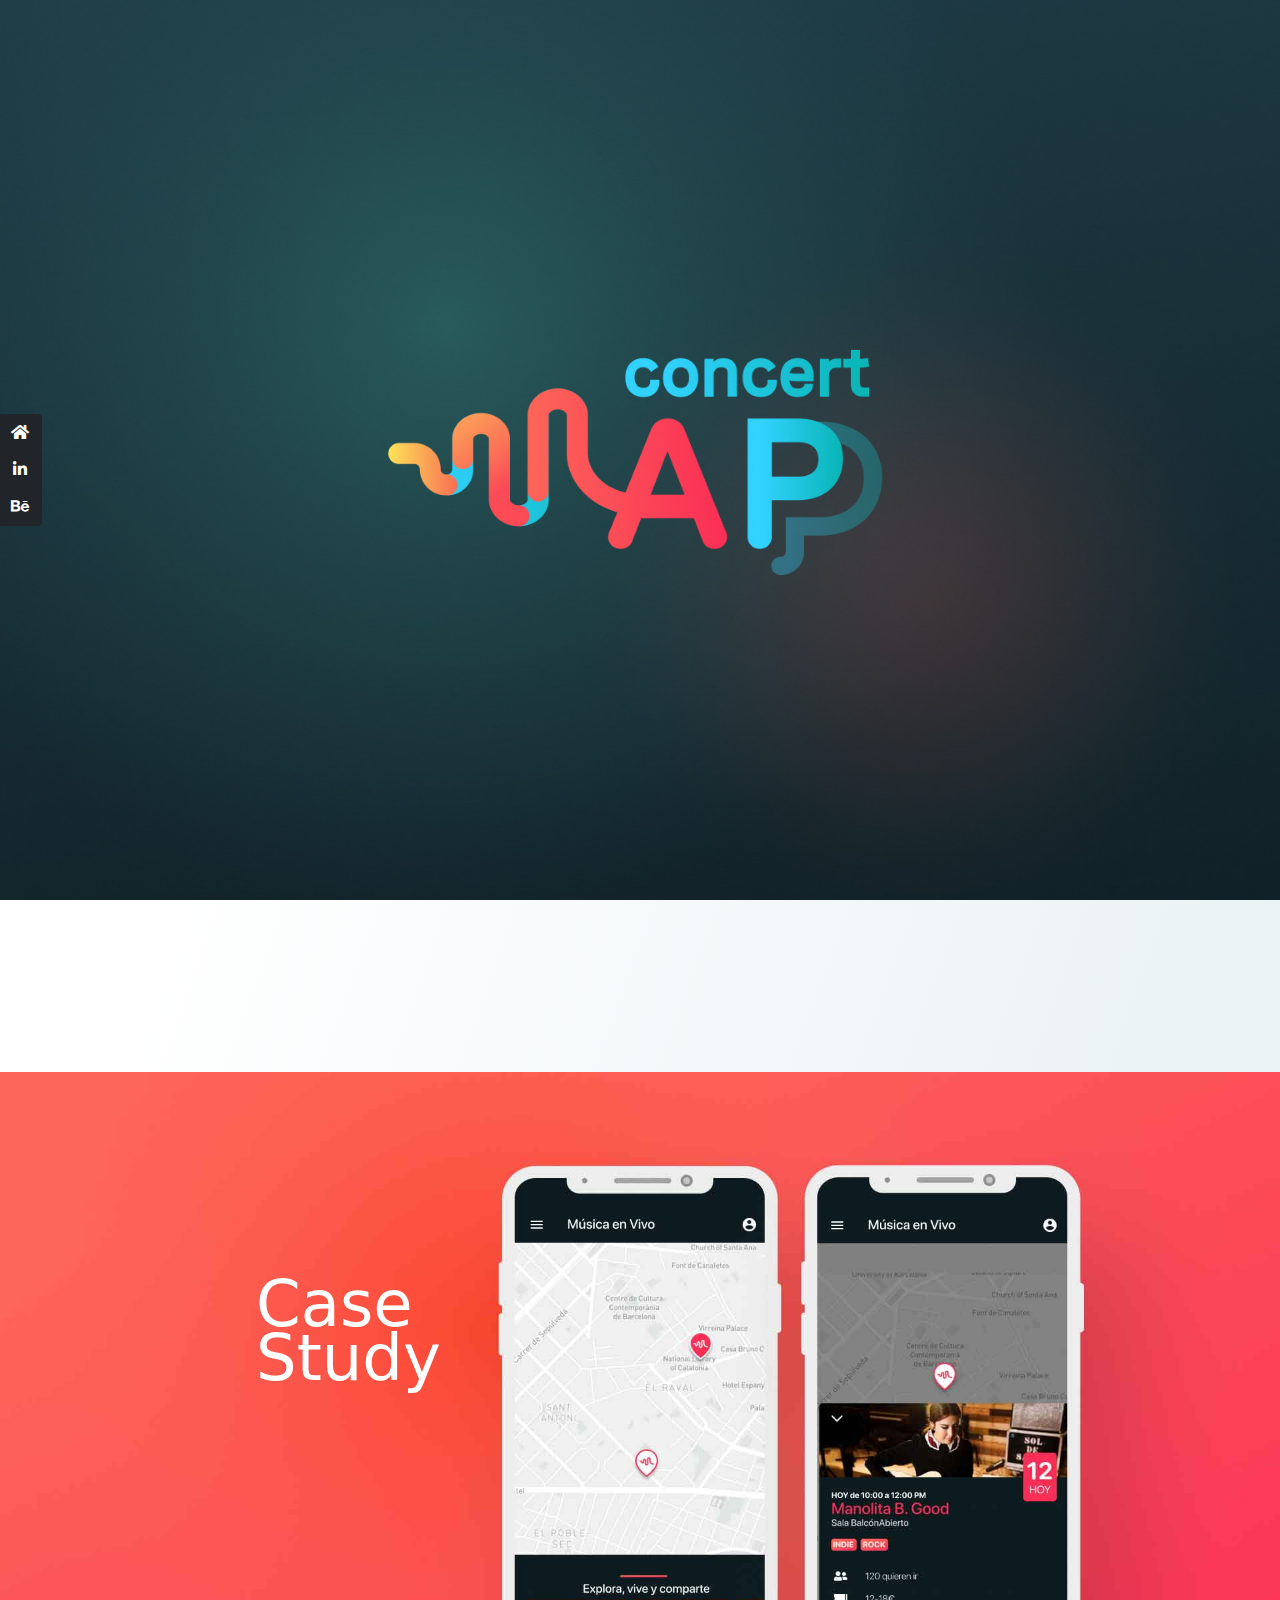
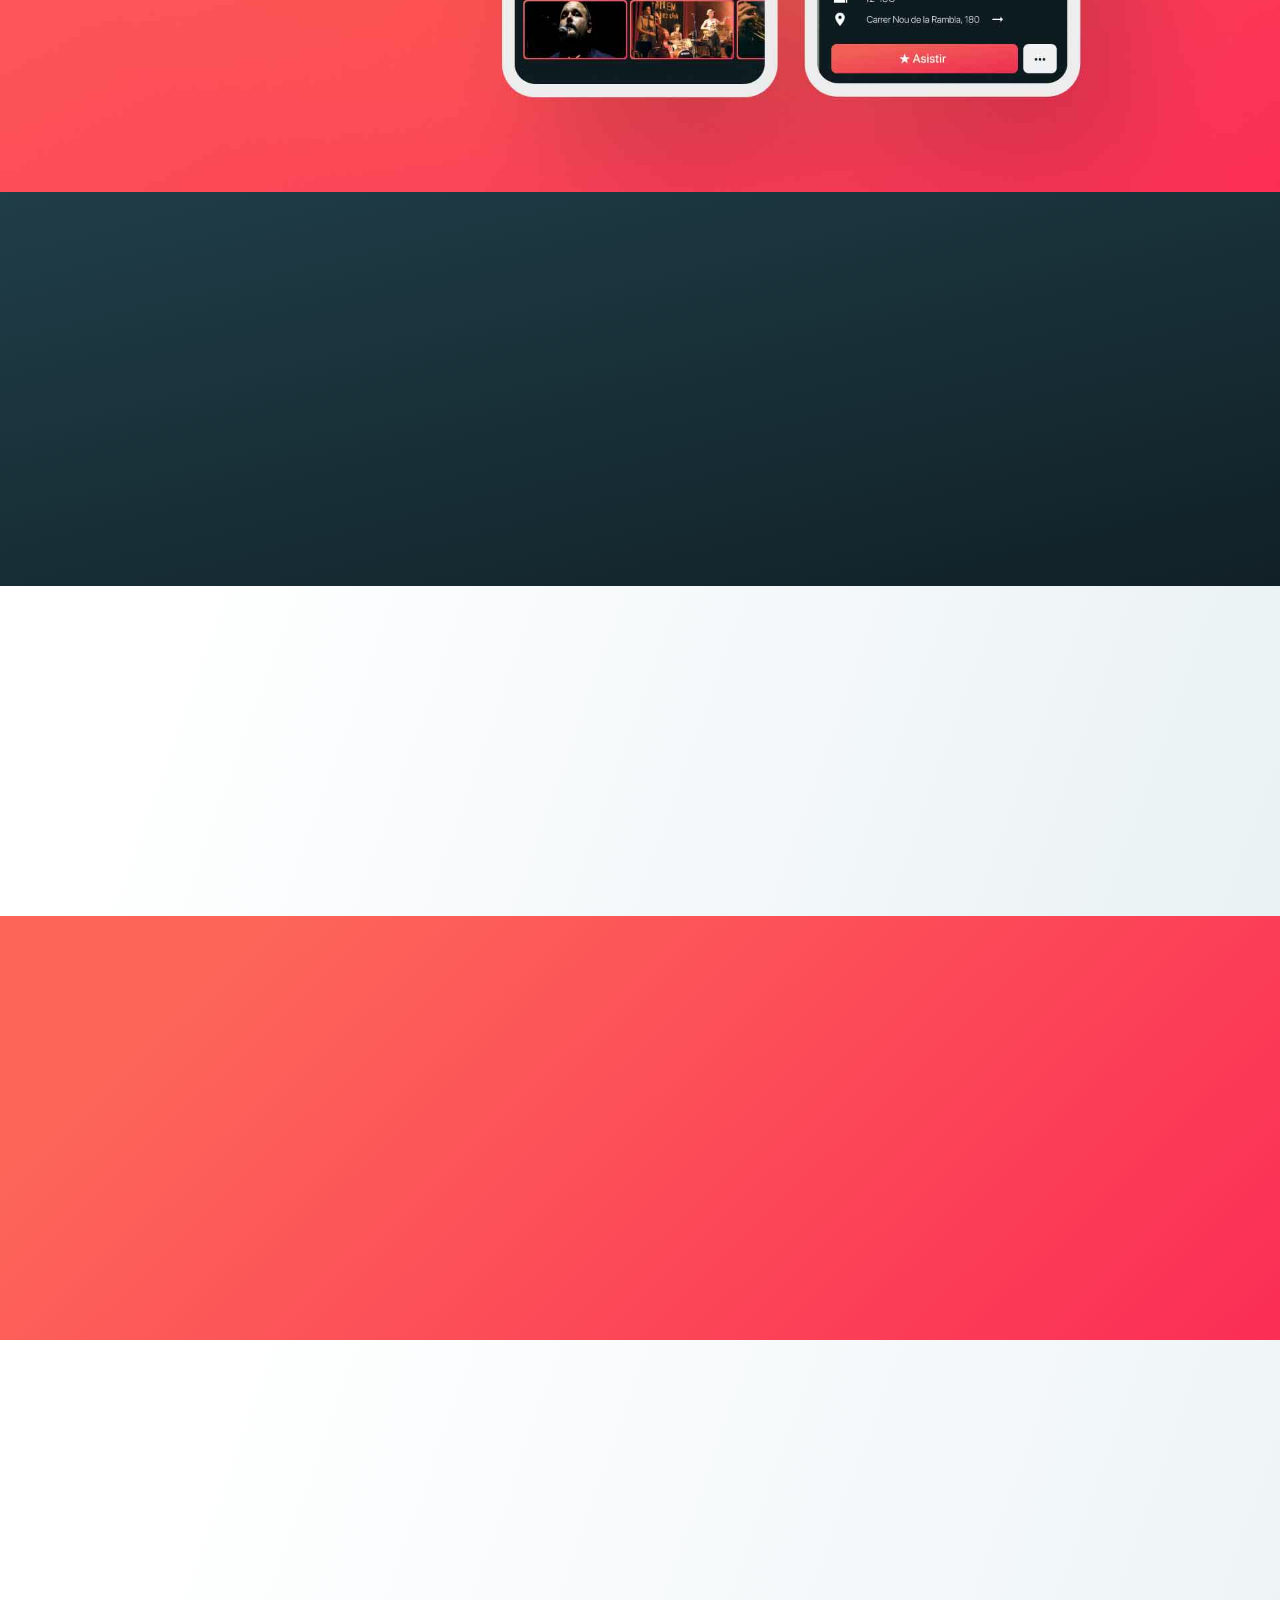
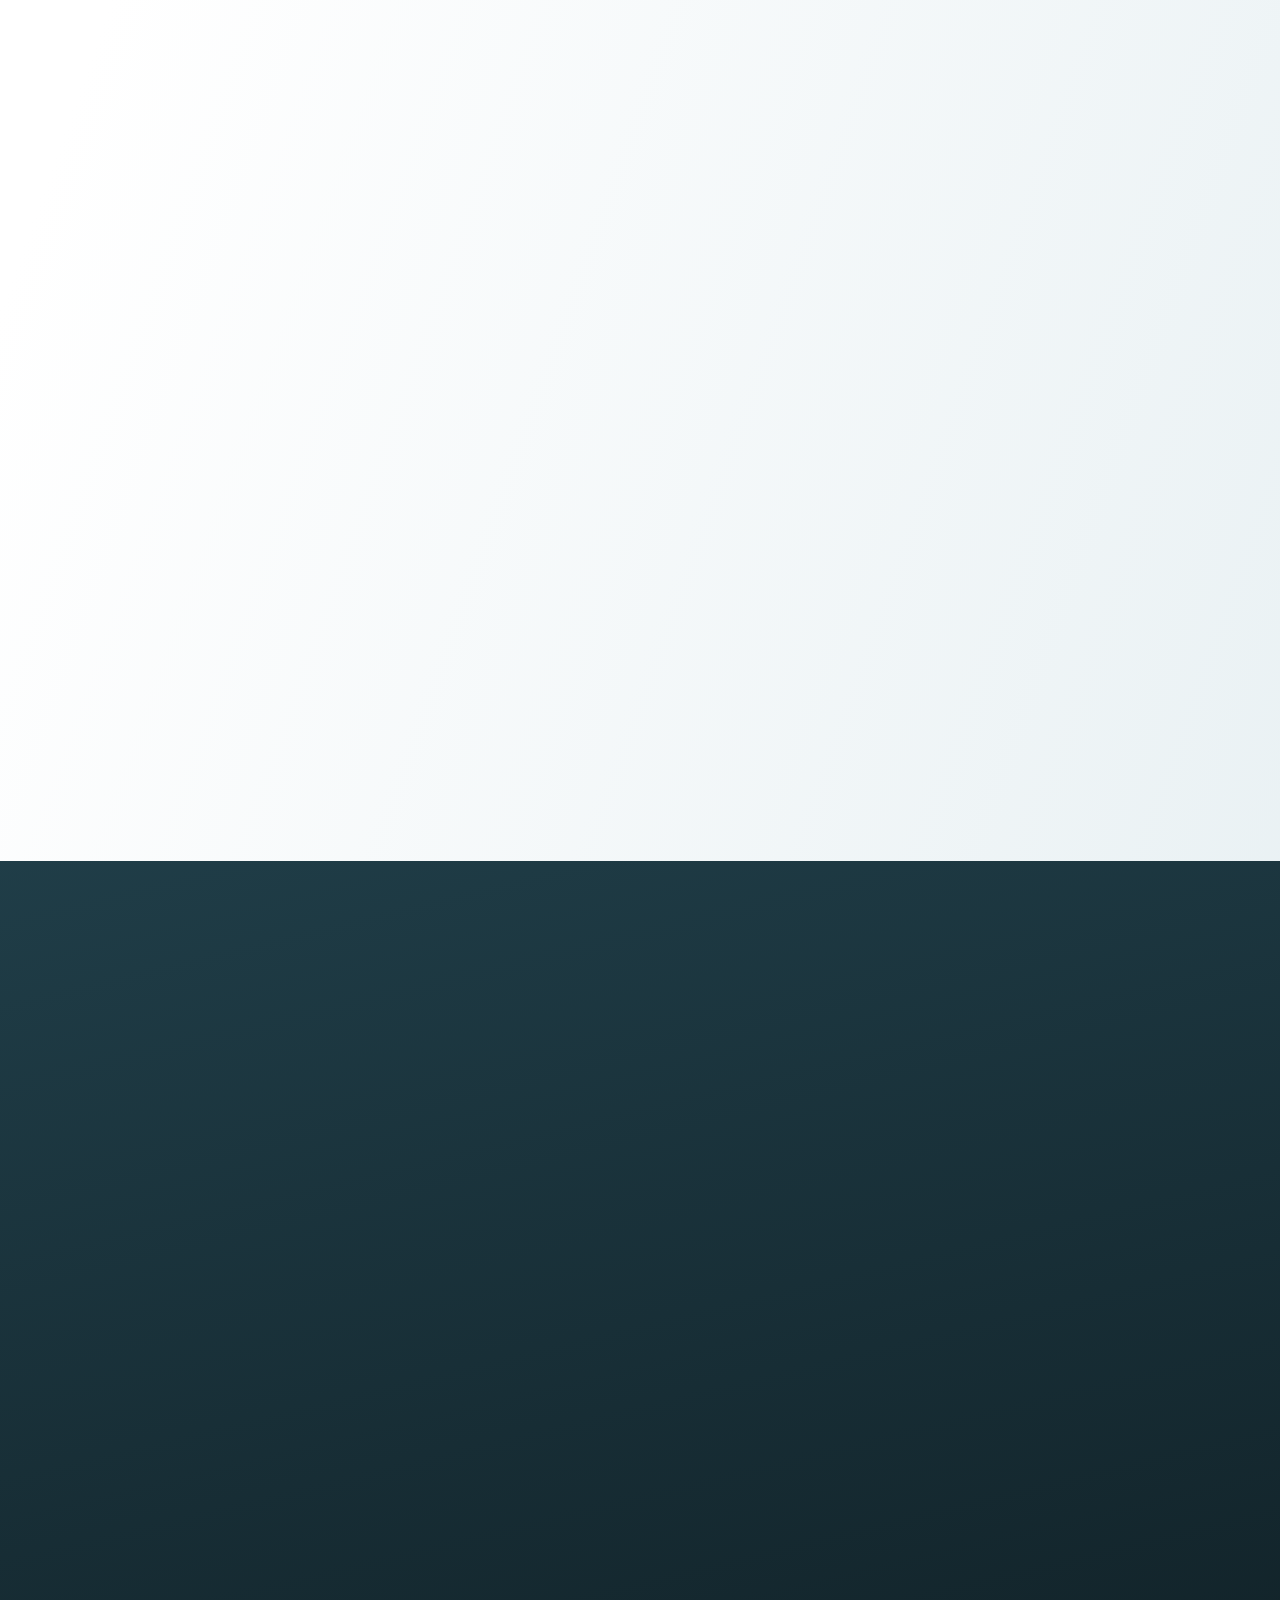
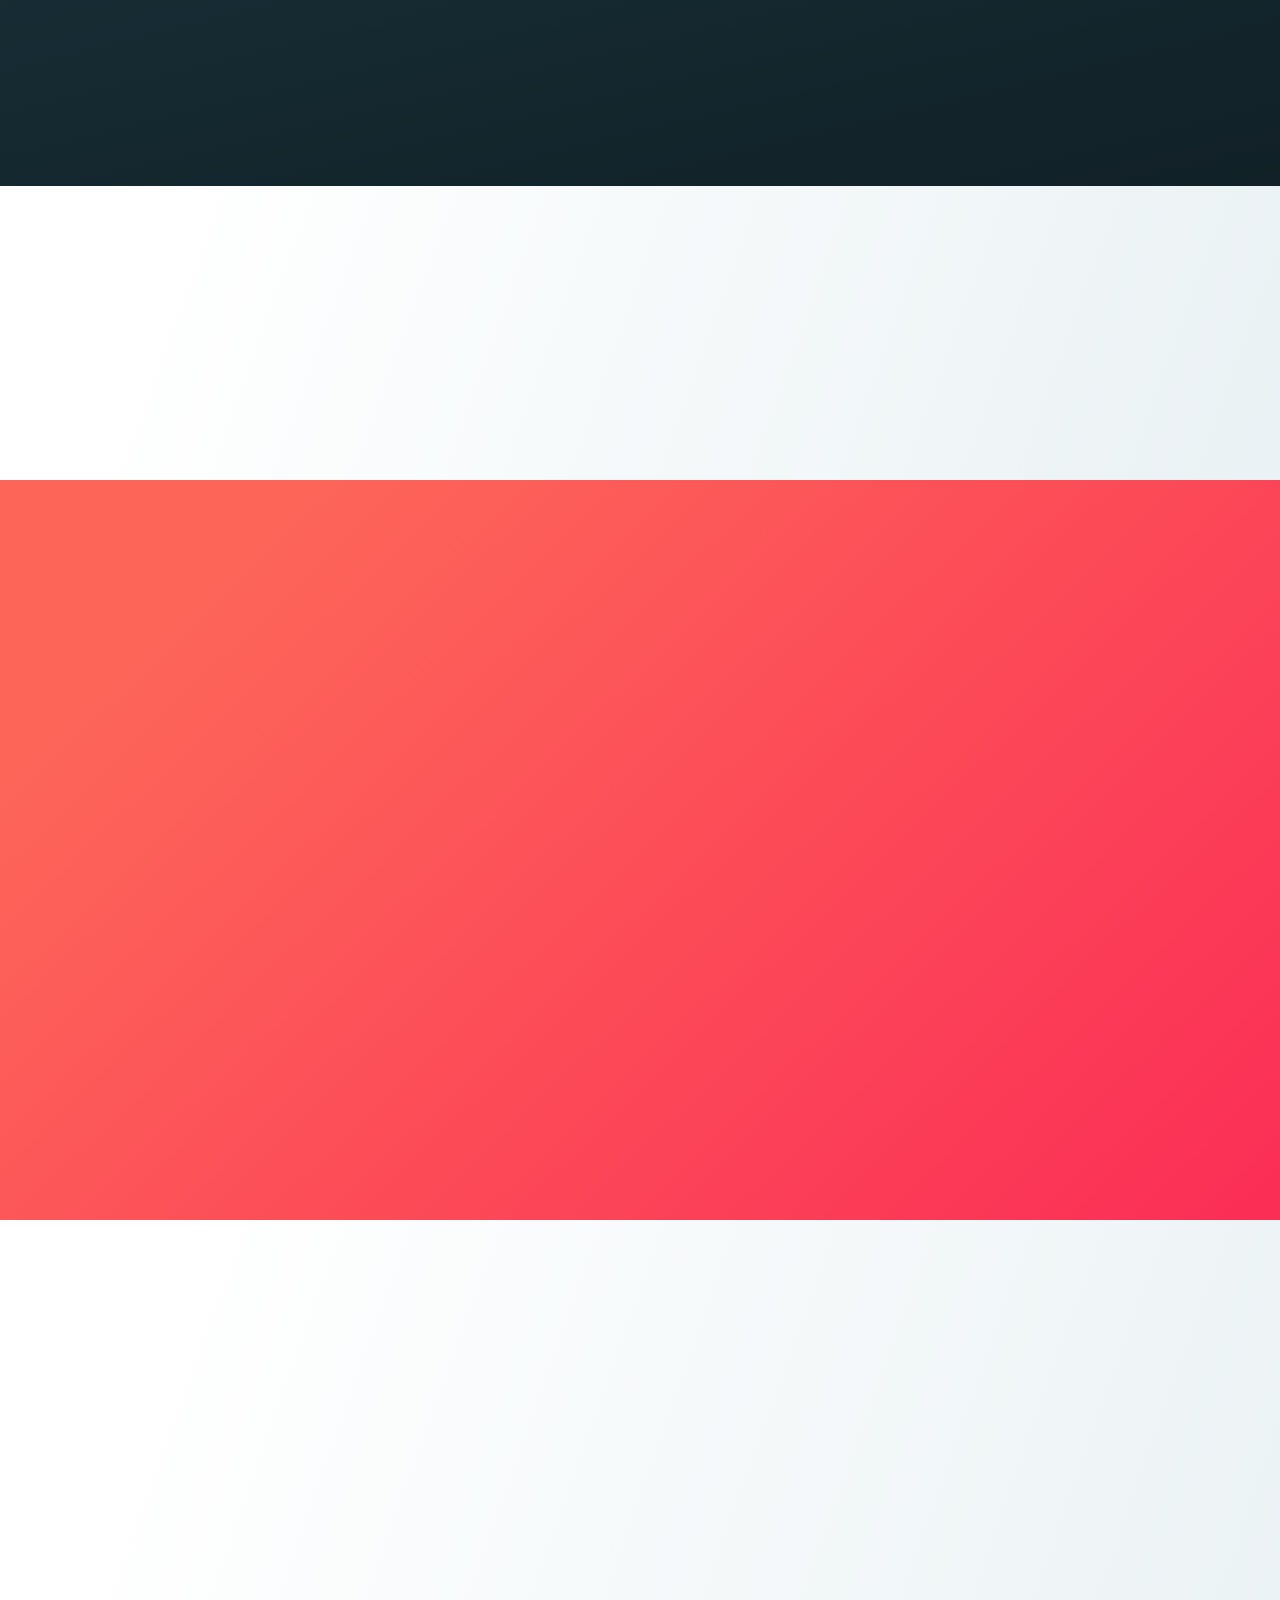
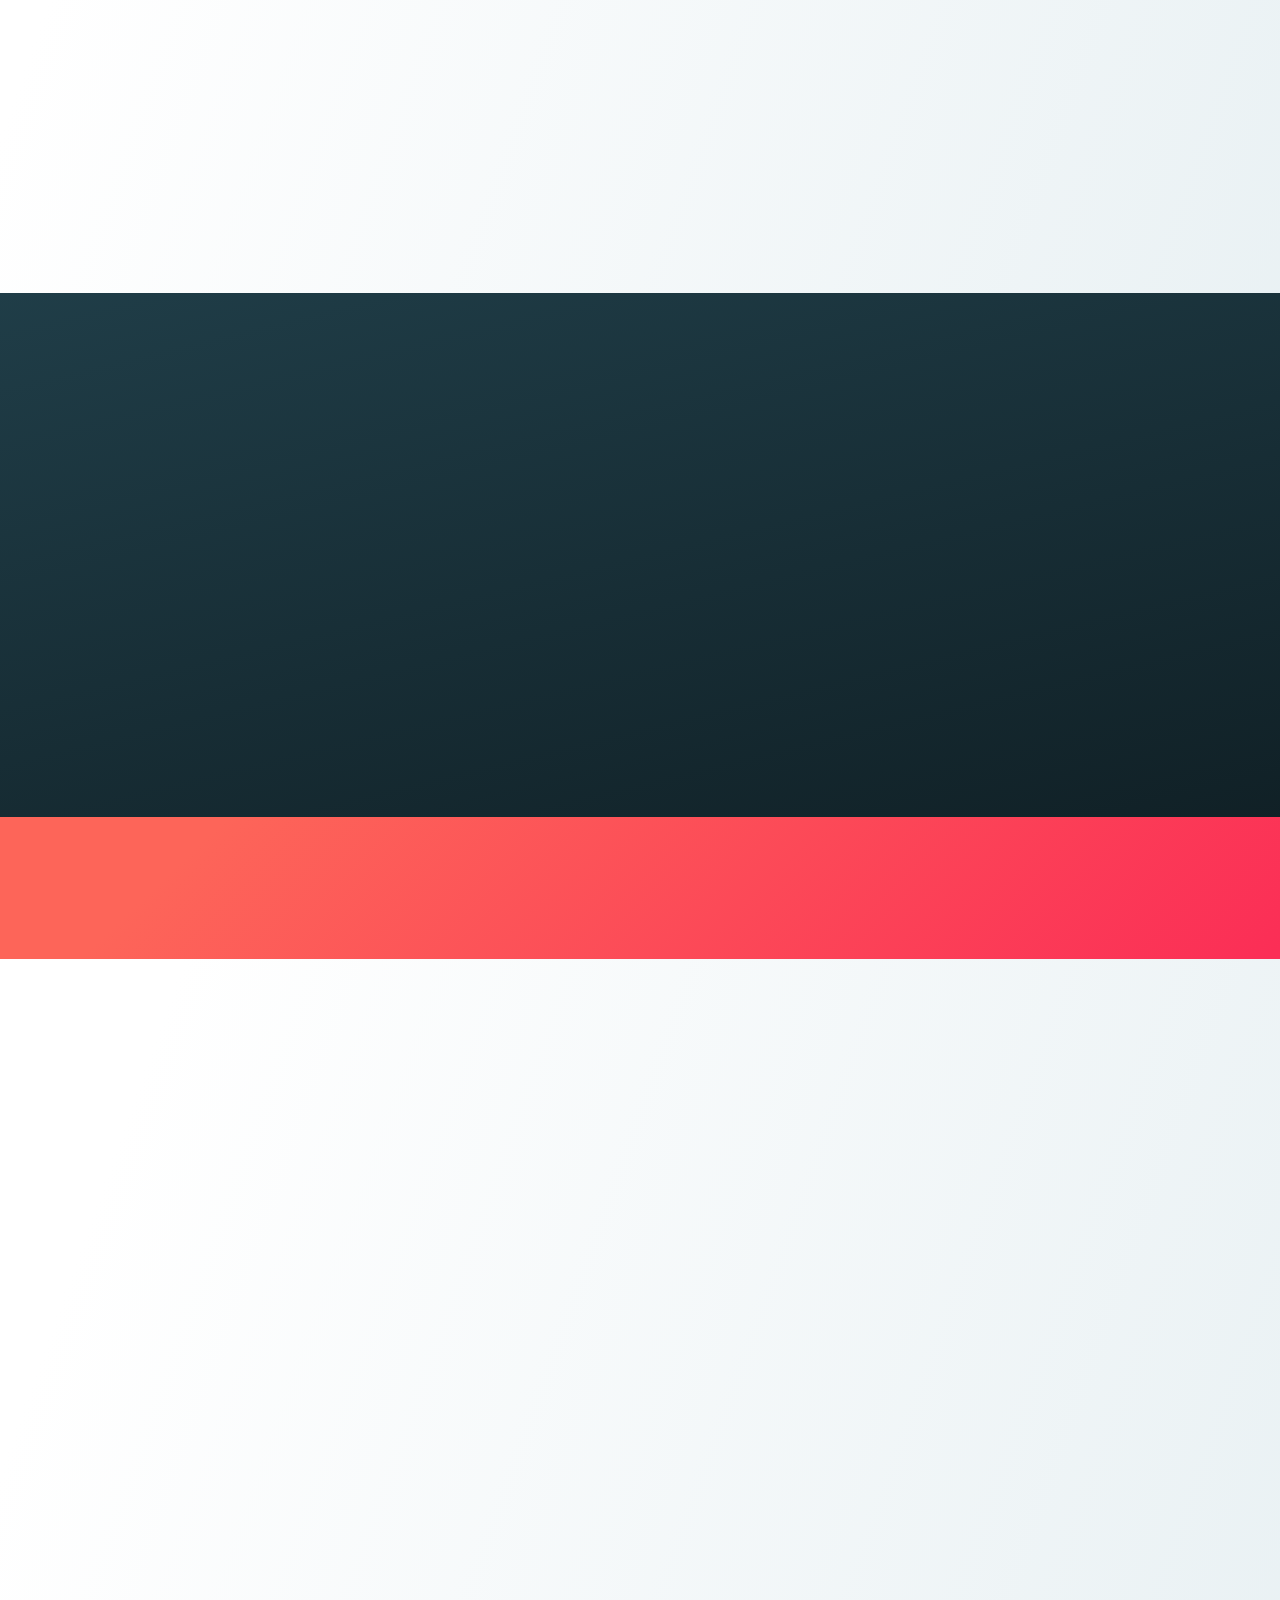
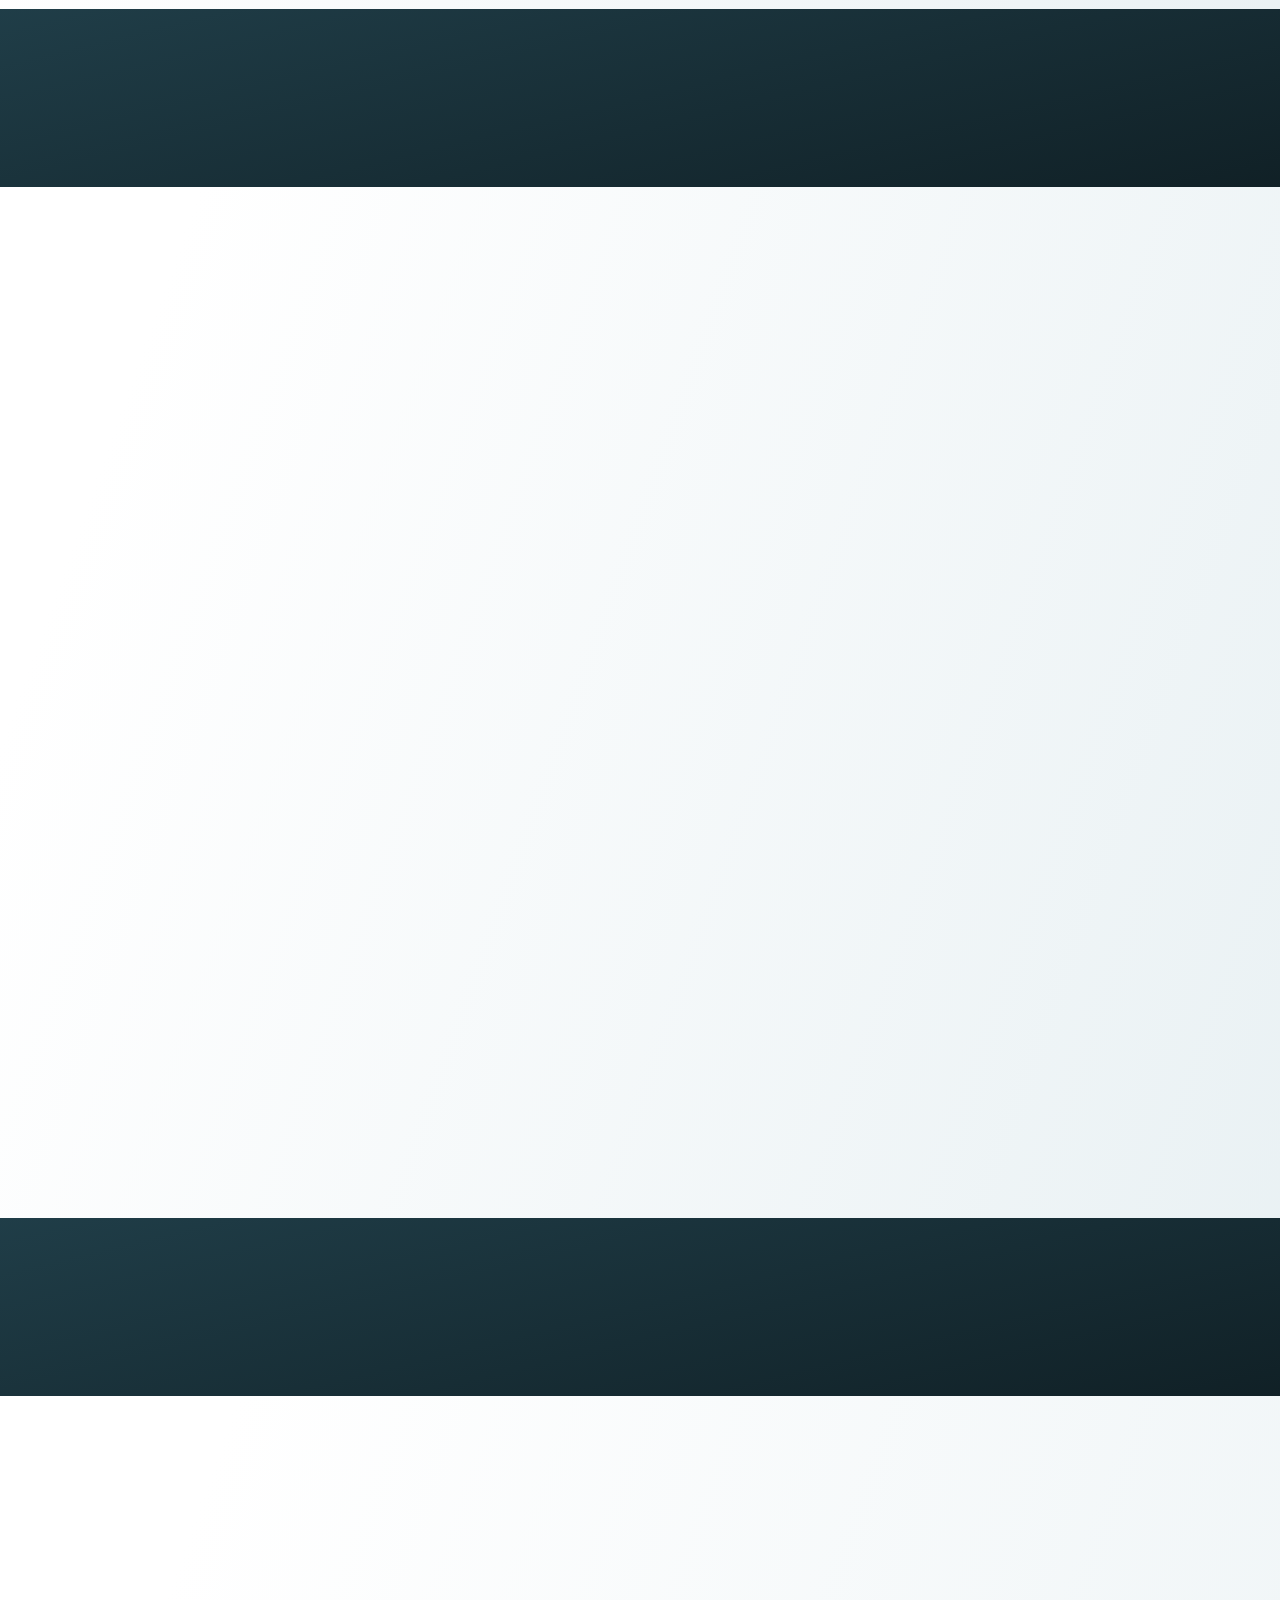
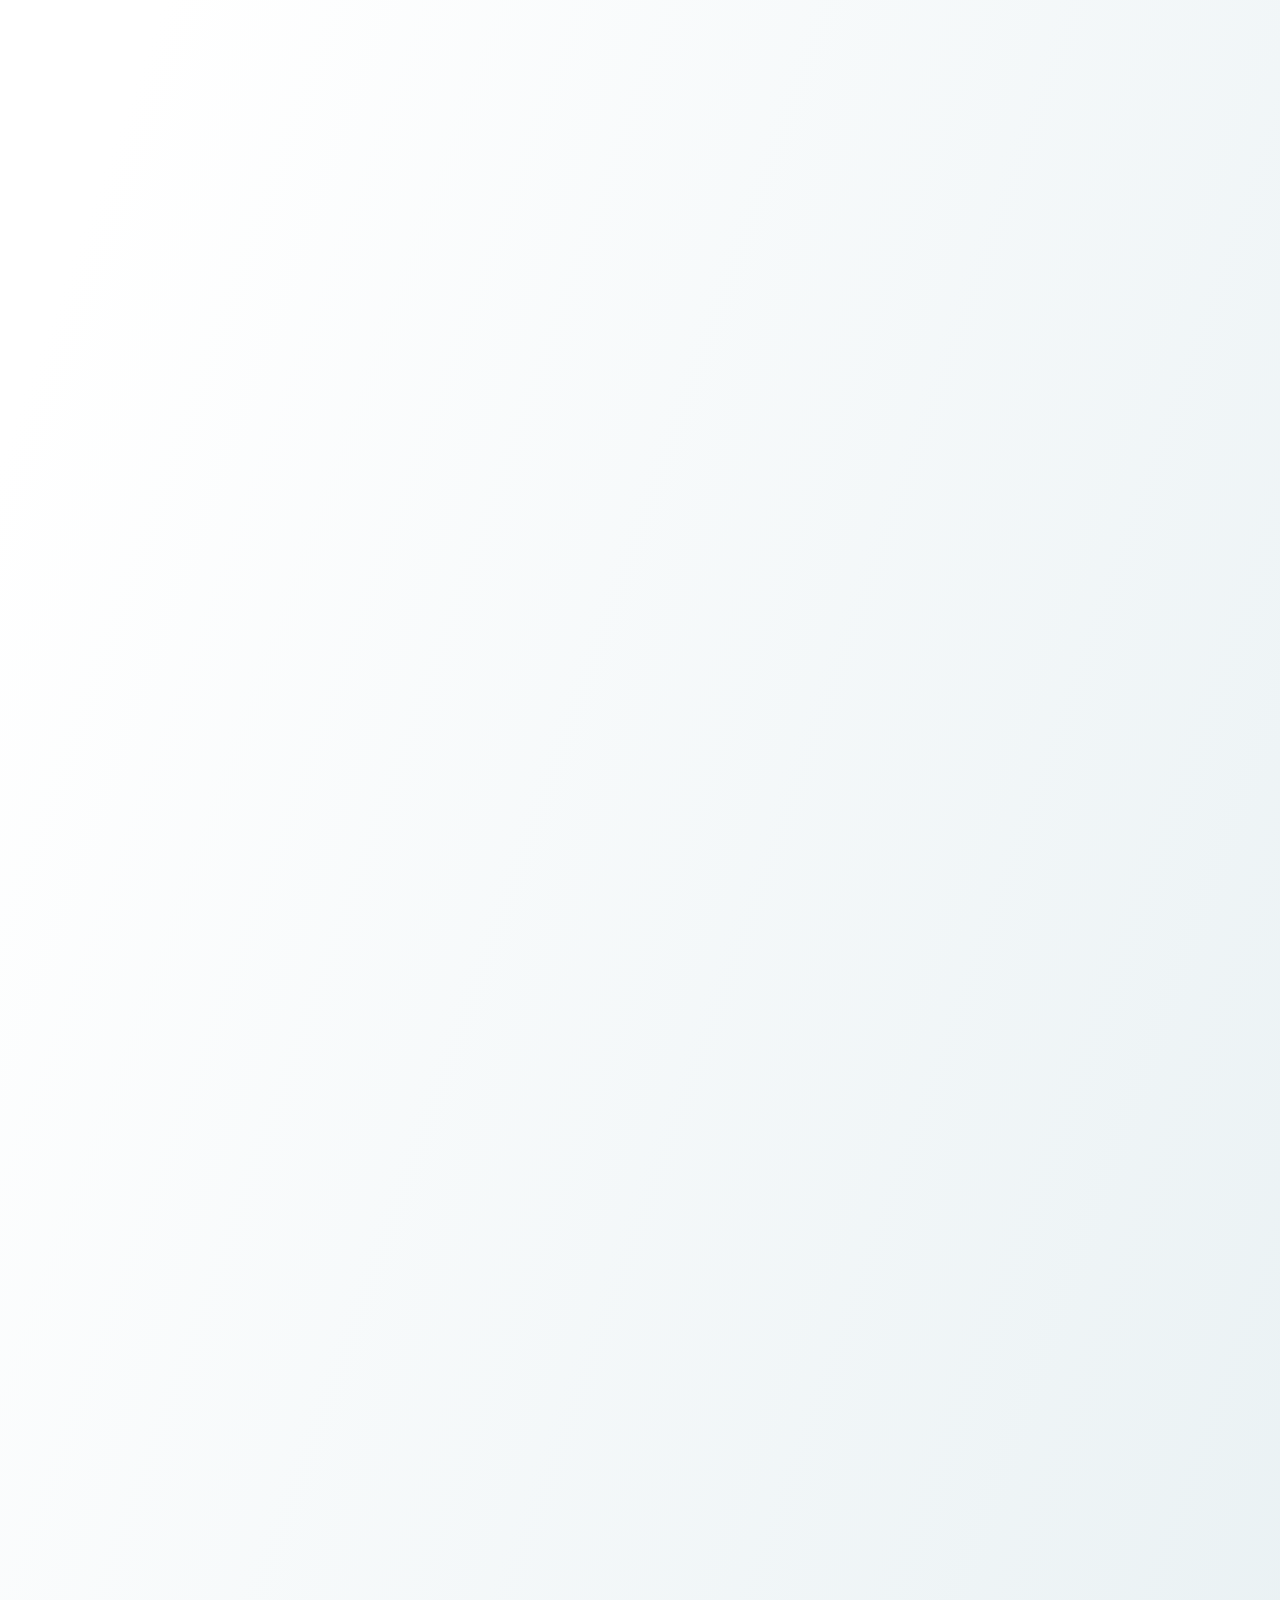
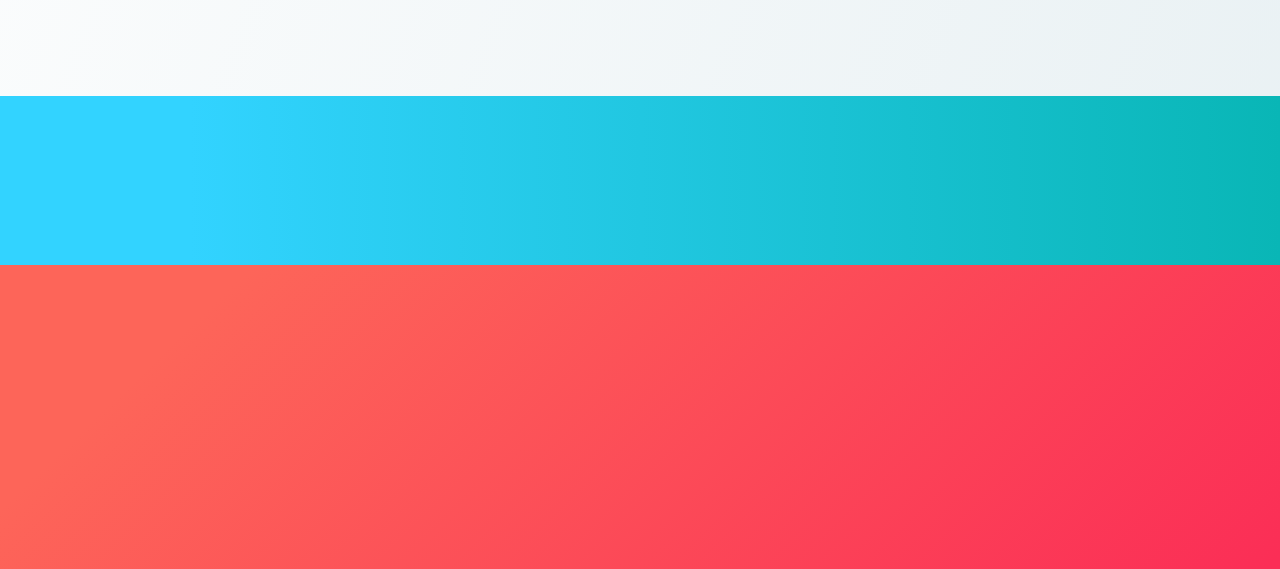
==== projects/concertmapp.html @ 72b6bc93 "uploadFiles" ====
<!doctype html><html lang="en"><head><meta charset="utf-8"><meta name="viewport" content="width=device-width,initial-scale=1"><link href="../css-min/bootstrap.min.css" rel="stylesheet"><link rel="stylesheet" href="../css-min/animate.css"><link rel="stylesheet" href="../css-min/all.css"><link rel="stylesheet" href="../css-min/main.css"><link rel="stylesheet" href="../css-min/concertmapp.css"><title>Case Study: concertMapp</title><script async src="https://www.googletagmanager.com/gtag/js?id=G-RRY8FR16M2"></script><script>function gtag(){dataLayer.push(arguments)}window.dataLayer=window.dataLayer||[],gtag("js",new Date),gtag("config","G-RRY8FR16M2")</script></head><body class="bk-white"><div id="pre-load" class="justify-content-center align-items-center concertMapp-degree-pink"><div class="spinner-border text-light align-self-center"><span class="visually-hidden">Loading...</span></div></div><header><div class="cover-container container-fluid m-0 p-0" style="background-image:url(../img/concertmapp/fig-1.jpg)"></div></header><section class="bk-light-blue-degree mt-0"><div class="container-sm container-work p-3 pt-5 pb-5 wow fadeInUp text-dark"><div class="row"><div class="col-sm-6"><p class="lead">UX / UI case study: Design of an app to locate live music</p></div></div></div></section><section class="mt-0"><img class="img-fluid w-100 lazy" src="../img/concertmapp/fig-2-lazy.jpg" data-src="../img/concertmapp/fig-2.jpg"><h3 class="container-sm container-work p-3 pt-5 pb-5 display-3 text-white tit-img">Case<br>Study</h3></section><section class="mt-0 concertMapp-degree-dark"><div class="container-sm container-work p-3 pt-5 pb-5 wow fadeInUp text-white"><div class="row mb-3"><div class="col-sm-12"><h5 class="display-5 text-white mb-5">Briefing</h5></div></div><div class="row"><div class="col-sm-6"><p>The idea of creating an app arose after a meeting between friends in Barcelona. They decide to go listen to live music, but they don't know how to find it easily and quickly.</p><p>Laughing, they comment that they should create an app.</p></div><div class="col-sm-6"><p>My friend contacts me to help her with this project. I don't know how, I end up getting involved to the point of forming a partnership with Bea, the promoter, and Guillem, a developer who is making it possible. We are still in process.</p></div></div></div></section><section class="mt-0 bk-light-blue-degree"><div class="container-sm container-work p-3 pt-5 pb-5 wow fadeInUp"><div class="row mb-3"><div class="col-sm-12"><h5 class="display-5 cM-solid-dark mb-5">Key Objetive</h5></div></div><div class="row"><div class="col-sm-12 text-center lead"><p class="display-6 gray-50">Create a value proposition<span class="cM-solid-pink">and date a PMV to raise funding</span></p></div></div></div></section><section class="concertMapp-degree-pink mt-0"><div class="container-sm container-work p-3 pt-5 pb-5 wow fadeInUp"><div class="d-flex justify-content-evenly text-white mb-5"><h6>Research</h6><h6>Ideation</h6><h6>Design</h6></div><div class="d-none mb-5 d-lg-flex justify-content-start"><span class="badge rounded-pill bg-light cM-solid-pink m-1"><img src="../img/icons/circle-pink.png" class="img-fluid">	Desk Investigation</span><span class="badge rounded-pill bg-light cM-solid-pink m-1"><img src="../img/icons/circle-pink.png" class="img-fluid">	Benchmark</span><span class="badge rounded-pill bg-light cM-solid-pink m-1"><img src="../img/icons/circle-pink.png" class="img-fluid">	Surveys & Interviews</span></div><div class="d-none mb-5 d-lg-flex justify-content-center"><span class="badge rounded-pill bg-light cM-solid-pink m-1"><img src="../img/icons/circle-pink.png" class="img-fluid">	Insights & Ideation</span><span class="badge rounded-pill bg-light cM-solid-pink m-1"><img src="../img/icons/circle-pink.png" class="img-fluid">	Prioritization</span><span class="badge rounded-pill bg-light cM-solid-pink m-1"><img src="../img/icons/circle-pink.png" class="img-fluid">	Architecture</span></div><div class="d-none mb-5 d-lg-flex justify-content-end"><span class="badge rounded-pill bg-light cM-solid-pink m-1"><img src="../img/icons/circle-pink.png" class="img-fluid">	Moodboard</span><span class="badge rounded-pill bg-light cM-solid-pink m-1"><img src="../img/icons/circle-pink.png" class="img-fluid">	Style Guide</span><span class="badge rounded-pill bg-light cM-solid-pink m-1"><img src="../img/icons/circle-pink.png" class="img-fluid">	Visual</span></div><div class="d-sm-flex d-lg-none w-100"><span class="badge rounded-pill bg-light cM-solid-pink">Desk Investigation</span><span class="badge rounded-pill bg-light cM-solid-pink">Benchmark</span><span class="badge rounded-pill bg-light cM-solid-pink">Surveys & Interviews</span><span class="badge rounded-pill bg-light cM-solid-pink">Insights & Ideation</span><span class="badge rounded-pill bg-light cM-solid-pink">Prioritization</span><span class="badge rounded-pill bg-light cM-solid-pink">Architecture</span><span class="badge rounded-pill bg-light cM-solid-pink">Moodboard</span><span class="badge rounded-pill bg-light cM-solid-pink">Style Guide</span><span class="badge rounded-pill bg-light cM-solid-pink">Visual</span></div></div></section><section class="mt-0 bk-light-blue-degree"><div class="container-sm container-work p-3 pt-5 pb-5 wow fadeInUp"><div class="row mb-3"><div class="col-sm-12"><h5 class="display-5 cM-solid-dark mb-5">Research</h5></div></div><div class="row mb-3"><div class="col-sm-6 gray-50"><p class="small">In search of live music lovers</p><p><strong>Age range</strong><br>They are between 24 and 44 years old considered millennials</p><p><strong>Attitude</strong><br>Informed and spontaneous</p><p><strong>Preferred genre</strong><br>Rock, garage and signature music</p></div><div class="col-sm-6"><img src="../img/concertmapp/fig-3.png" alt="music lovers" class="img-fluid"></div></div><div class="row"><div class="col-sm-12"><p class="display-7 gray-50">Common patterns</p><div class="badge-large concertMapp-solid-pink-10 gray-50 d-flex align-items-center mb-1"><img src="../img/icons/circle-pink.png" style="width:30px;height:30px"> Fear of missing something drives millennials to show up, share, and participate on social media</div><div class="badge-large concertMapp-solid-pink-10 gray-50 d-flex align-items-center mb-1 w-75"><img src="../img/icons/circle-pink.png" style="width:30px;height:30px"> 72% of millennials prefer to spend their money on unique experiences</div><div class="badge-large concertMapp-solid-pink-10 gray-50 d-flex align-items-center mb-1 w-50"><img src="../img/icons/circle-pink.png" style="width:30px;height:30px"> Shared memories are so much better</div><div class="badge-large concertMapp-solid-pink-10 gray-50 d-flex align-items-center mb-1 w-75"><img src="../img/icons/circle-pink.png" style="width:30px;height:30px"> They love to be the first to know about something</div><div class="badge-large concertMapp-solid-pink-10 gray-50 d-flex align-items-center mb-1 w-75"><img src="../img/icons/circle-pink.png" style="width:30px;height:30px"> Surprise factor generates an immediate satisfaction effect</div><div class="row small-xs text-end cM-solid-pink-30 mt-3"><div class="col border-end">0</div><div class="col border-end">20</div><div class="col border-end">40</div><div class="col border-end">60</div><div class="col border-end">80</div><div class="col border-end">100</div></div></div></div><div class="row mt-5"><div class="col-sm-12 gray-50"><p class="small">We find<strong>common patterns</strong>in users</p></div></div><div class="row mt-3"><div class="col-sm-4 gray-50"><p><strong>Discover</strong><br>As a leitmotif because surprise and immediacy give them enormous satisfaction</p></div><div class="col-sm-4 gray-50"><p><strong>Live</strong><br>Because experiences and memories are what lasts</p></div><div class="col-sm-4 gray-50"><p><strong>Share</strong><br>Because the memory intensifies and testifies to what has been lived</p></div></div></div></section><section class="mt-0 concertMapp-degree-dark"><div class="container-sm container-work p-3 pt-5 pb-5 wow fadeInUp text-white"><div class="row mb-3"><div class="col-sm-12"><h5 class="display-5 text-white mb-5">Ideation</h5></div></div><div class="row"><div class="col-sm-6"><p>Once the insights were identified, we began to devise and prioritize functionalities that improve the experience</p></div></div><div class="row"><div class="col-4 col-md-3"><p>1st PHASE</p></div><div class="col-6 col-md-6"><p>2nd PHASE</p></div></div><div class="row"><div class="col-9"><div class="badge-large bg-light cM-solid-pink d-flex align-items-center m-1"><img src="../img/icons/circle-pink.png" style="width:30px;height:30px"> Concert geolocator</div></div></div><div class="row justify-content-end"><div class="col-9"><div class="badge-large bg-light cM-solid-pink d-flex align-items-center m-1"><img src="../img/icons/circle-pink.png" style="width:30px;height:30px"> Smart search engine according to your tastes</div></div></div><div class="row justify-content-end"><div class="col-9"><div class="badge-large bg-light cM-solid-pink d-flex align-items-center m-1"><img src="../img/icons/circle-pink.png" style="width:30px;height:30px"> User as content generator</div></div></div><div class="row"><div class="col-9"><div class="badge-large bg-light cM-solid-pink d-flex align-items-center m-1"><img src="../img/icons/circle-pink.png" style="width:30px;height:30px"> Ticket Sales</div></div></div><div class="row justify-content-end"><div class="col-9"><div class="badge-large bg-light cM-solid-pink d-flex align-items-center m-1"><img src="../img/icons/circle-pink.png" style="width:30px;height:30px"> Real-time videos of live music</div></div></div><div class="row"><div class="col-9"><div class="badge-large bg-light cM-solid-pink d-flex align-items-center m-1"><img src="../img/icons/circle-pink.png" style="width:30px;height:30px"> History of concerts attended</div></div></div><div class="row"><div class="col-9"><div class="badge-large bg-light cM-solid-pink d-flex align-items-center m-1"><img src="../img/icons/circle-pink.png" style="width:30px;height:30px"> Notifications and alerts for nearby concerts</div></div></div><div class="row"><div class="col-9"><div class="badge-large bg-light cM-solid-pink d-flex align-items-center m-1"><img src="../img/icons/circle-pink.png" style="width:30px;height:30px"> Hall capacity indicator</div></div></div><div class="row justify-content-end"><div class="col-9"><div class="badge-large bg-light cM-solid-pink d-flex align-items-center m-1"><img src="../img/icons/circle-pink.png" style="width:30px;height:30px"> Social network and concert dates</div></div></div><div class="row"><div class="col-9"><div class="badge-large bg-light cM-solid-pink d-flex align-items-center m-1"><img src="../img/icons/circle-pink.png" style="width:30px;height:30px"> Schedule automation for premises</div></div></div></div></section><section class="bk-light-blue-degree mt-0"><div class="container-sm container-work p-3 pt-5 pb-5 wow fadeInUp"><div class="row mb-3"><div class="col-sm-12"><h5 class="display-5 cM-solid-dark mb-5">Value proposal</h5></div></div><div class="row"><div class="col-sm-12 text-center lead"><p class="gray-50">Concertmapp is a<strong>live music geolocator</strong>that allows you to<span class="cM-solid-pink"><strong>explore nearby concerts, live a unique experience and share it</strong></span></p></div></div></div></section><section class="mt-0 concertMapp-degree-pink"><div class="container-sm container-work p-3 pt-5 pb-5 wow fadeInUp"><div class="row mb-3"><div class="col-sm-12"><h5 class="display-5 text-white mb-5">Architecture</h5><img src="../img/concertmapp/fig-4.svg" alt="architecture" class="img-fluid"></div></div></div></section><section class="mt-0 bk-light-blue-degree"><div class="container-sm container-work p-3 pt-5 pb-5 wow fadeInUp"><div class="row mb-3"><div class="col-sm-12"><h5 class="display-5 cM-solid-dark mb-5">Moodboard</h5><img src="../img/concertmapp/fig-5.jpg" alt="moodboard" class="img-fluid"></div></div></div></section><section class="mt-0 concertMapp-degree-dark"><div class="container-sm container-work p-3 pt-5 pb-5 wow fadeInUp"><div class="row mb-3"><div class="col-sm-12"><h5 class="display-5 text-white mb-5">Brand</h5><img src="../img/concertmapp/fig-6.png" alt="brand" class="img-fluid"></div></div></div></section><section class="concertMapp-degree-pink mt-0"><div class="container-sm container-work p-3 pt-5 pb-5 wow fadeInUp"><div class="row"><div class="col-sm-12 text-center lead"><p class="text-white"><strong>Explore, live and share</strong></p></div></div></div></section><section class="mt-0 bk-light-blue-degree"><div class="container-sm container-work p-3 pt-5 pb-5 wow fadeInUp"><div class="row mb-3"><div class="col-sm-12"><h5 class="display-5 cM-solid-dark">Style Guide</h5></div></div><div class="row mb-3"><div class="col-sm-4 mt-5"><h5 class="gray-50 mb-5">Color Palette</h5><div class="d-flex"><div class="shape-solid concertMapp-solid-pink"></div><div class="shape-solid concertMapp-solid-cyan ms-1"></div><div class="shape-solid concertMapp-solid-dark ms-1"></div></div><div class="d-flex mt-1"><div class="shape-degree-lg concertMapp-degree-dark"></div></div><div class="d-flex mt-1"><div class="shape-degree-md concertMapp-degree-pink"></div><div class="shape-solid concertMapp-degree-cyan ms-1"></div></div></div><div class="col-sm-4 mt-5 gray-50"><h5 class="mb-5">Typography</h5><h6>SF Pro Rounded</h6><p><span class="display-6 sf-pro-bold">Abcdefghijk<br>lmnñopqrst<br>uvwxyz</span><br><span class="sf-pro mt-0">Abcdefghijklmnñopqrstuvwxyz</span></p></div><div class="col-sm-4 mt-5"><h5 class="gray-50 mb-5">Iconography</h5><img src="../img/concertmapp/iconography.svg" alt="Iconography" class="img-fluid"></div></div></div></section><section class="mt-0 concertMapp-degree-dark"><div class="container-sm container-work p-3 pt-5 pb-5 wow fadeInUp text-white"><div class="row mb-3"><div class="col-sm-12"><h5 class="display-5 text-white">Prototype</h5></div></div></div></section><section class="mt-0 bk-light-blue-degree"><div class="container-sm container-work p-3 pt-5 pb-5 wow fadeInUp"><div class="row"><div class="col-sm-3"><img src="../img/concertmapp/wf-1.png" alt="wireframes" class="img-fluid"></div><div class="col-sm-3"><img src="../img/concertmapp/wf-2.png" alt="wireframes" class="img-fluid"></div><div class="col-sm-3"><img src="../img/concertmapp/wf-3.png" alt="wireframes" class="img-fluid"></div><div class="col-sm-3"><img src="../img/concertmapp/wf-4.png" alt="wireframes" class="img-fluid"></div><div class="col-sm-3"><img src="../img/concertmapp/wf-5.png" alt="wireframes" class="img-fluid"></div><div class="col-sm-3"><img src="../img/concertmapp/wf-6.png" alt="wireframes" class="img-fluid"></div><div class="col-sm-3"><img src="../img/concertmapp/wf-7.png" alt="wireframes" class="img-fluid"></div><div class="col-sm-3"><img src="../img/concertmapp/wf-8.png" alt="wireframes" class="img-fluid"></div><div class="col-sm-3"><img src="../img/concertmapp/wf-9.png" alt="wireframes" class="img-fluid"></div><div class="col-sm-3"><img src="../img/concertmapp/wf-10.png" alt="wireframes" class="img-fluid"></div><div class="col-sm-3"><img src="../img/concertmapp/wf-11.png" alt="wireframes" class="img-fluid"></div><div class="col-sm-3"><img src="../img/concertmapp/wf-12.png" alt="wireframes" class="img-fluid"></div></div></div></section><section class="mt-0 concertMapp-degree-dark"><div class="container-sm container-work p-3 pt-5 pb-5 wow fadeInUp text-white"><div class="row mb-3"><div class="col-sm-12"><h5 class="display-5 text-white">Landing Page</h5></div></div></div></section><section class="mt-0 bk-light-blue-degree"><div class="container-sm container-work p-3 pt-5 pb-5 wow fadeInUp text-white"><div class="row mb-3"><div class="col-sm-12"><img class="img-fluid w-100 lazy" src="../img/concertmapp/landingpage-lazy.jpg" data-src="../img/concertmapp/landingpage.png" alt="Landing Page"></div></div></div></section><section class="mt-0 concertMapp-degree-cyan"><div class="container-sm container-work p-3 pt-5 pb-5 wow fadeInUp"><div class="row mb-3"><div class="col-sm-12 text-center"><a href="http://www.concertmapp.com/" class="text-white"><h5 class="display-5 d-inline">Landing Page Online</h5><div class="d-inline align-items-end"><i class="fas fa-arrow-up external-link"></i></div></a></div></div></div></section><section class="concertMapp-degree-pink mt-0"><div class="container-sm container-work p-3 pt-5 pb-5 wow fadeInUp"><div class="row mb-3"><div class="col-sm-12 text-center"><h5 class="display-1 text-white mt-5 mb-5">Thanks!</h5></div></div></div></section><section class="rrss-desk"><div class="btn-group-vertical"><button type="button" class="btn btn-dark" onclick='location.href="../index.html"' title="Home"><i class="fas fa-home"></i></button><button type="button" class="btn btn-dark" onclick='location.href="https://www.linkedin.com/in/otorremoto/"' formtarget="_blank" title="Go to Linkedin"><i class="fab fa-linkedin-in"></i></button><button type="button" class="btn btn-dark" onclick='location.href="https://www.behance.net/otorremoto"' formtarget="_blank" title="Go to Behance"><i class="fab fa-behance"></i></button></div></section><section class="rrss-mobile"><div class="btn-group-lg"><button type="button" class="btn btn-dark" onclick='location.href="../index.html"' title="Home"><i class="fas fa-home"></i></button><button type="button" class="btn btn-dark" onclick='location.href="https://www.linkedin.com/in/otorremoto/"' formtarget="_blank" title="Go to Linkedin"><i class="fab fa-linkedin-in"></i></button><button type="button" class="btn btn-dark" onclick='location.href="https://www.behance.net/otorremoto"' formtarget="_blank" title="Go to Behance"><i class="fab fa-behance"></i></button></div></section><script src="../js/bootstrap.bundle.min.js" integrity="sha384-JEW9xMcG8R+pH31jmWH6WWP0WintQrMb4s7ZOdauHnUtxwoG2vI5DkLtS3qm9Ekf" crossorigin="anonymous"></script><script src="../js/jquery.min.js"></script><script src="../js/wow-min.js" charset="utf-8"></script><script src="../js/main.js"></script><script>wow=new WOW({animateClass:"animated",offset:100,mobile:!1}),wow.init(),$(document).ready(function(){$("#pre-load").fadeOut("1")})</script></body></html>
---- css-min/main.css ----
body{margin:0:padding:0;background-color:#f4eae1}#pre-load{position:fixed;display:flex;min-width:100%;min-height:100%;z-index:9999999}iframe{border:0;width:100%!important;height:55.9vw;margin:0;padding:0}.badge-primary{background-color:#e76464}.text-white,a.text-white{color:#fff;text-decoration:none}.gray-50,a.gray-50{color:#484745;text-decoration:none}.gray-80{color:#370909}.gray-10{color:rgba(0,0,0,.1)}.light-10{color:#fce6e6}.pink-50,a.pink-50{color:#e76464}.blue-100,a.blue-100{color:#0043EF}.blue-30{color:rgba(0,67,239,.3)}.nav-menu a.nav-link{background-image:linear-gradient(currentColor,currentColor);background-position:0% 100%;background-repeat:no-repeat;background-size:0% 1px;transition:background-size .3s}.nav-menu a.nav-link:hover{color:rgba(currentColor,.5);background-size:100% 1px}.nav-link{padding:.4rem .8rem}.nav-pills .nav-link.active,.nav-pills .show>.nav-link{color:#fff;background-color:#484745}.bk-white{background-color:#fff}.bk-crudo{background-color:#f9f2ec}.bk-pink-10{background-color:#f4eae1}.bk-gray-50{background-color:#484745}.bk-pink-50{background-color:#e76464}.bk-light{background-color:rgba(255,255,255,.5)}.bk-light-blue-degree{background:linear-gradient(109.73deg,#FFFFFF 12.1%,#E6EFF2 115.62%)}.bk-blue-100{background:#0043EF}.bk-blue-10{background:rgba(0,67,239,.1)}.bk-blue-degree{background:linear-gradient(110deg,#0043EF -3%,#033DD2 98%)}.animated-bk{width:100%;height:100%;text-align:center;filter:blur(50px);opacity:.4;overflow:hidden;mix-blend-mode:color-burn;z-index:-900}.animated-bk img{top:-24vw;min-height:48vw;pointer-events:none}.noise{position:absolute;width:100%;height:200vh;top:0;background-image:url(../img/noise.png);background-size:auto;background-repeat:repeat;mix-blend-mode:overlay;opacity:.4;z-index:-1000}.title_wrapper{position:absolute;top:0;display:flex;align-items:center;display:-webkit-flex;-webkit-align-items:center;justify-content:center;-webkit-justify-content:center;width:100%;height:100vh;mix-blend-mode:normal;z-index:-9999999999}.title_inner{position:relative;display:block;width:auto;margin:0 auto;text-transform:uppercase}.tit-img{margin-top:-44vw;line-height:3.4rem;min-height:43.4vw}.subtit-img{margin-top:-44vw;line-height:1rem;min-height:42vw}.container-work{max-width:800px}.external-link{font-size:2rem;transform:rotate(45deg)}.nav-menu{position:absolute;width:100%;z-index:10000}.rrss-desk{position:fixed;top:46vh;left:-2px}.rrss-mobile{display:none}.img-thumbnail{max-width:220px}.cover-container{background-position:center;background-size:cover;min-height:100vh}.badge-large{padding:4px 10px;font-size:.75rem;border-radius:50px;height:50px;vertical-align:middle}.display-7{font-size:1.8rem}.display-8{font-size:1.2rem;line-height:1.2rem}.small-xs{font-size:.7rem}.blur{filter:blur(1px)}.w-30{width:32%}@media (max-width:576px){.animated-bk img{height:100vh;margin-left:-25vh;top:30vh}.rrss-desk{display:none}.rrss-mobile{width:100%;padding:8px;display:block;position:fixed;bottom:0;background-color:#f4eae14a;text-align:center}.img-thumbnail{max-width:100%}.tit-img{margin-top:-54vw;line-height:2.4rem;min-height:52.2vw}.subtit-img{margin-top:-48vw;line-height:1rem;min-height:48vw}.border-start{border-left:0!important}.border-end{border-right:0!important}.display-7{font-size:calc(1.075rem + 1.2vw);font-weight:400;line-height:1.2rem}.w-30{width:98%}.cover-container{min-height:70vh}.display-1{font-size:calc(1.425rem + 4.5vw);font-weight:300;line-height:1.2}}
---- css-min/concertmapp.css ----
@font-face{font-family:'SF-Pro-Display-Regular';src:url(../webfonts/SF-Pro-Display-Regular.otf)}@font-face{font-family:'SF-Pro-Display-Bold';src:url(../webfonts/SF-Pro-Display-Bold.otf)}.sf-pro{font-family:'SF-Pro-Display-Regular'}.sf-pro-bold{font-family:'SF-Pro-Display-Bold'}.shape-solid{width:70px;height:70px;border-radius:5px}.shape-degree-lg{width:218px;height:70px;border-radius:5px}.shape-degree-md{width:144px;height:70px;border-radius:5px}.cM-solid-cyan{color:#01D0FE}.cM-solid-pink,a.cM-solid-pink{color:#FB2E56;text-decoration:none}.cM-solid-pink-30{color:rgba(251,46,86,.3)}.cM-solid-dark{color:#0E1C21}.concertMapp-solid-cyan{background:#01D0FE}.concertMapp-solid-pink{background:#FB2E56}.concertMapp-solid-pink-10{background:rgba(251,46,86,.1)}.concertMapp-solid-dark{background:#0E1C21}.concertMapp-degree-cyan{background:linear-gradient(90deg,#32D3FF 14.87%,#09B6B6 100.05%)}.concertMapp-degree-pink{background:linear-gradient(136.13deg,#FD6559 15.89%,#FB2E56 99.14%)}.concertMapp-degree-dark{background:linear-gradient(166.36deg,#21404B -9.47%,#0E1C21 115.48%)}@media (max-width:576px){.shape-solid{width:33%;height:100px;border-radius:5px}.shape-degree-lg{width:100%;height:100px;border-radius:5px}.shape-degree-md{width:67%;height:100px;border-radius:5px}.rrss-mobile{background-color:#0E1C214a}}
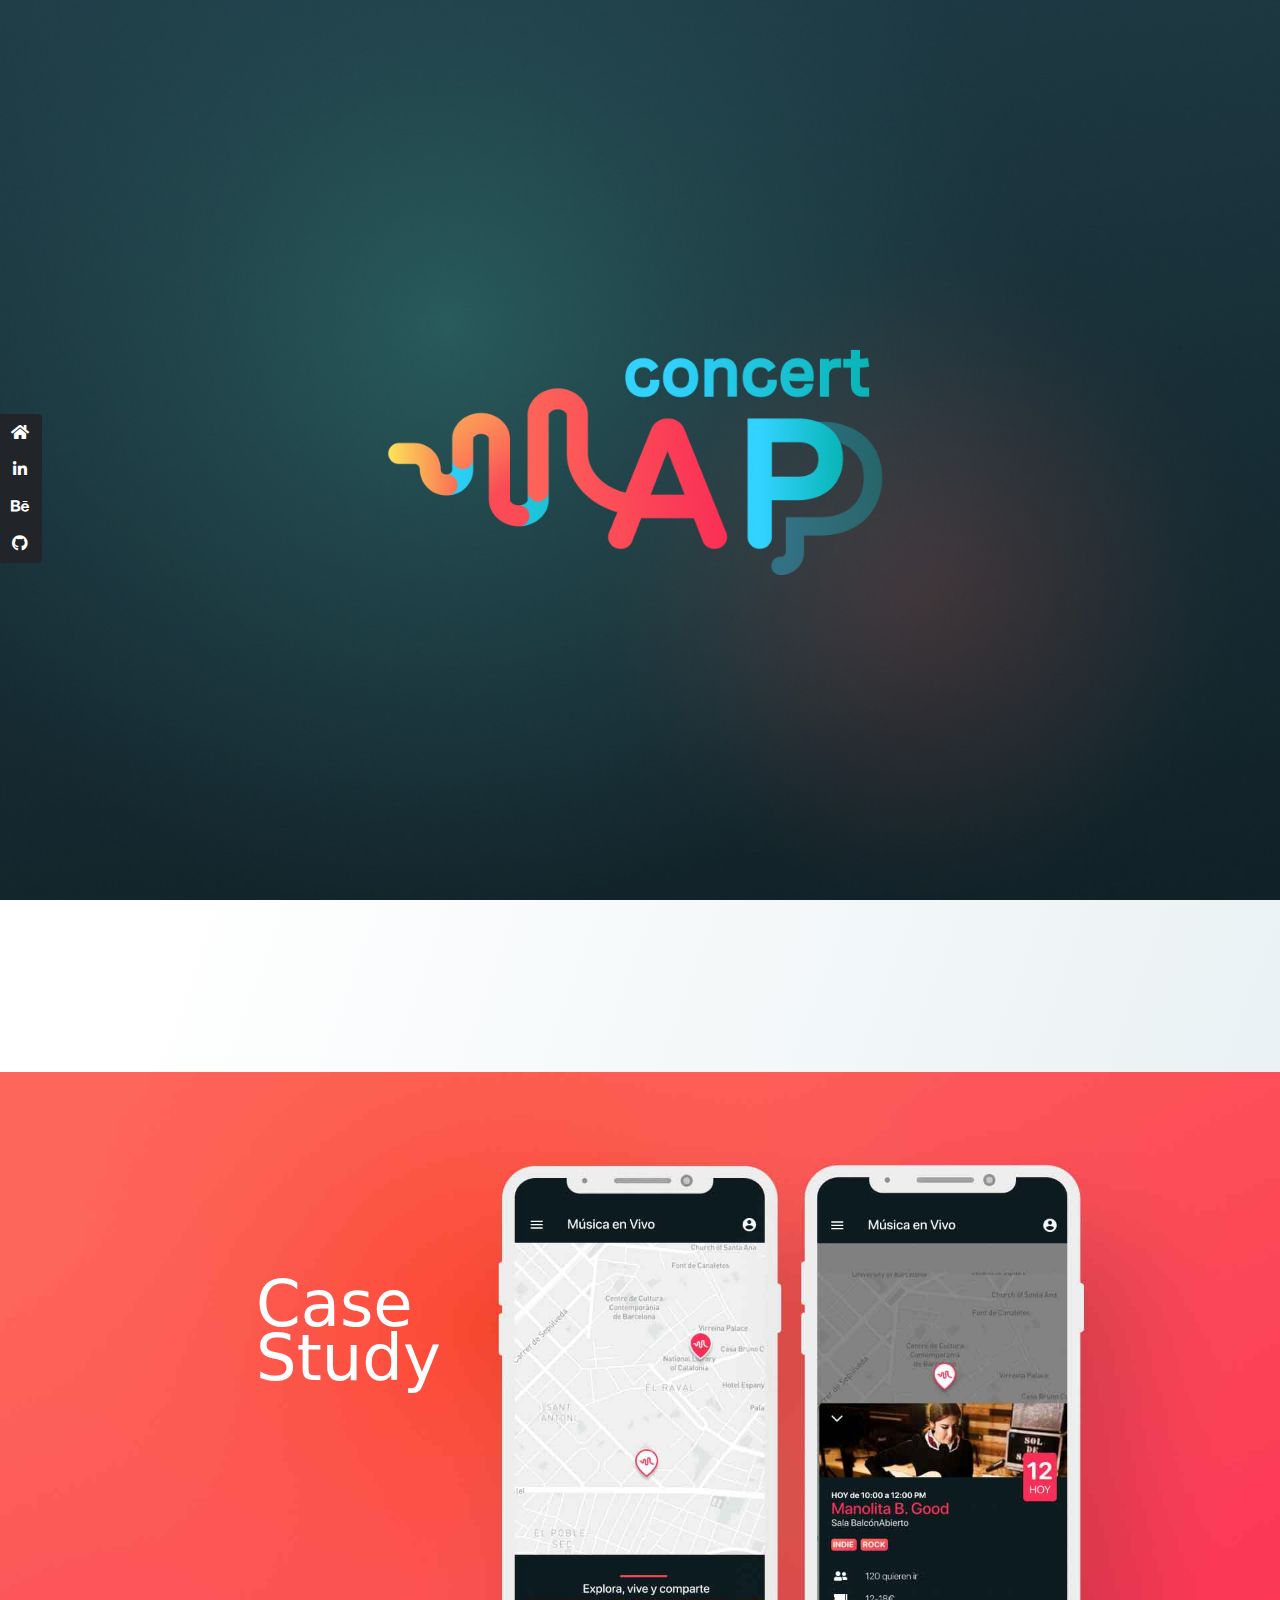
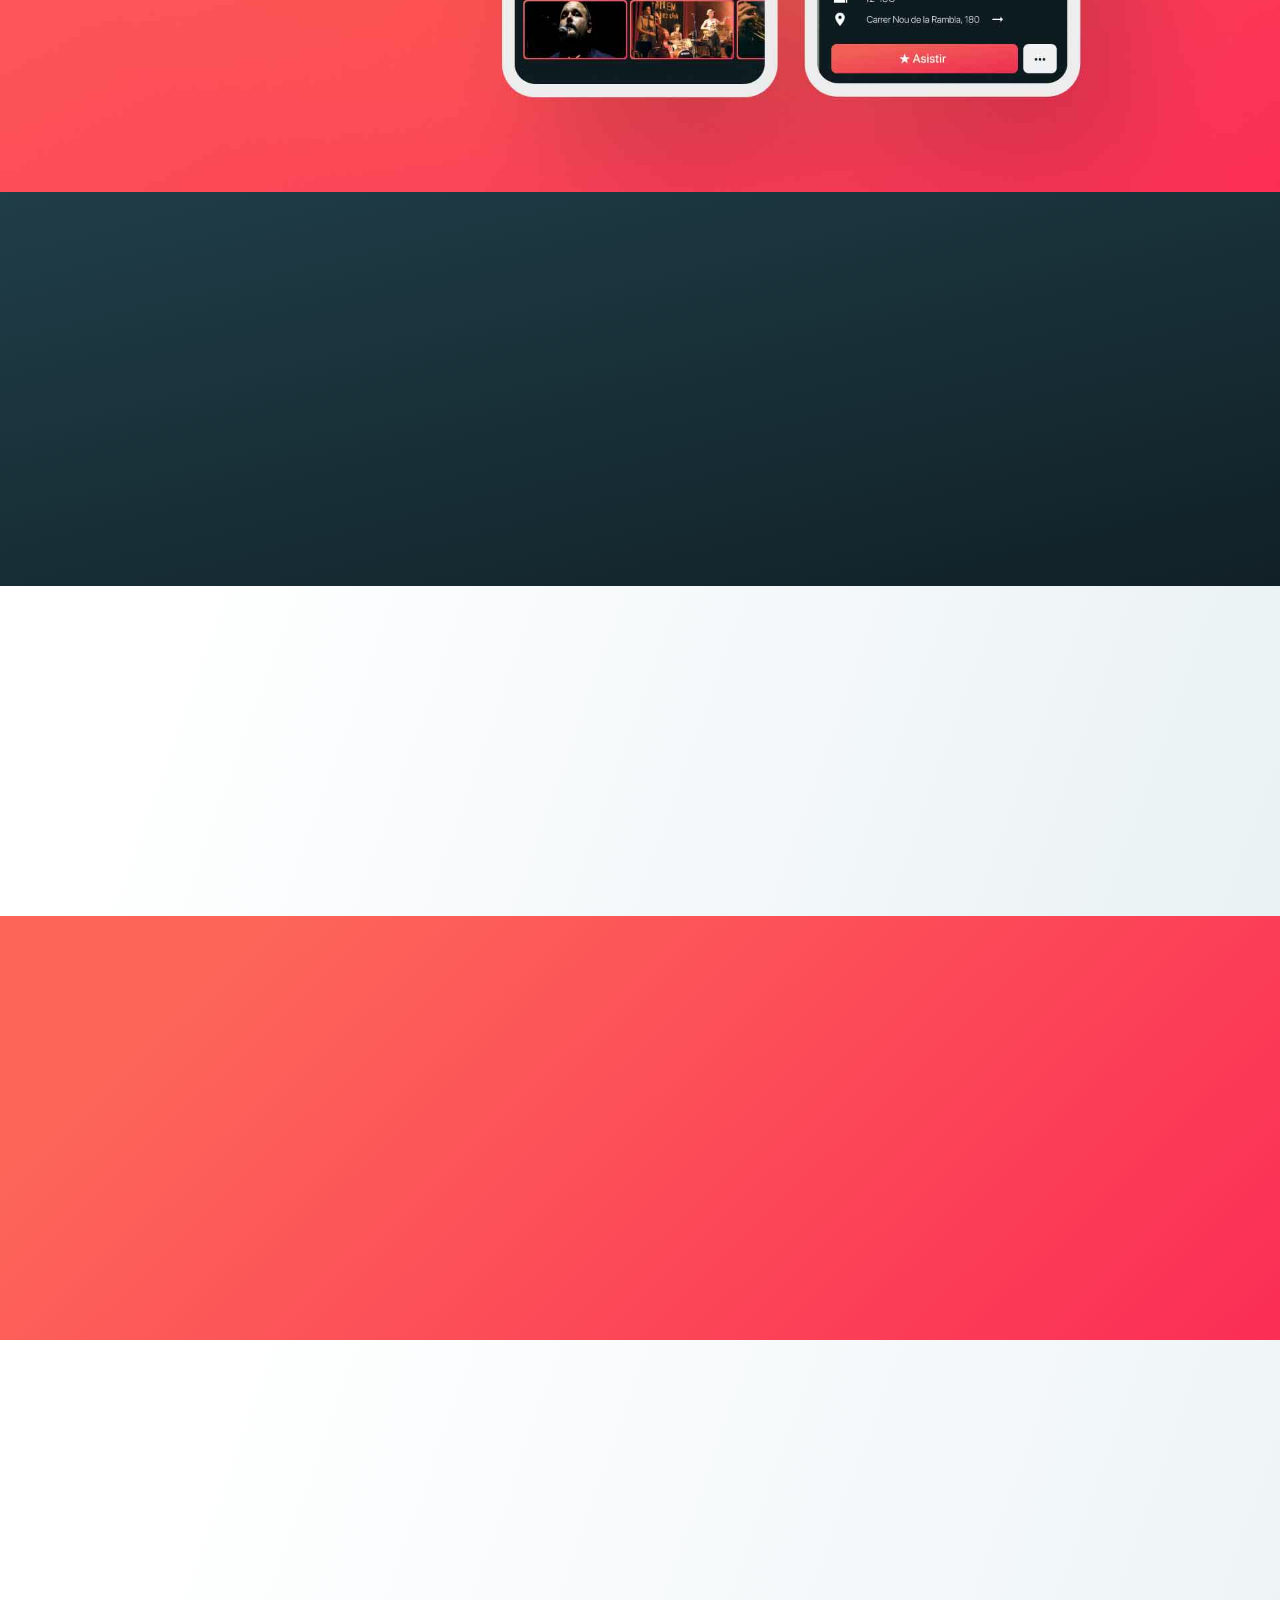
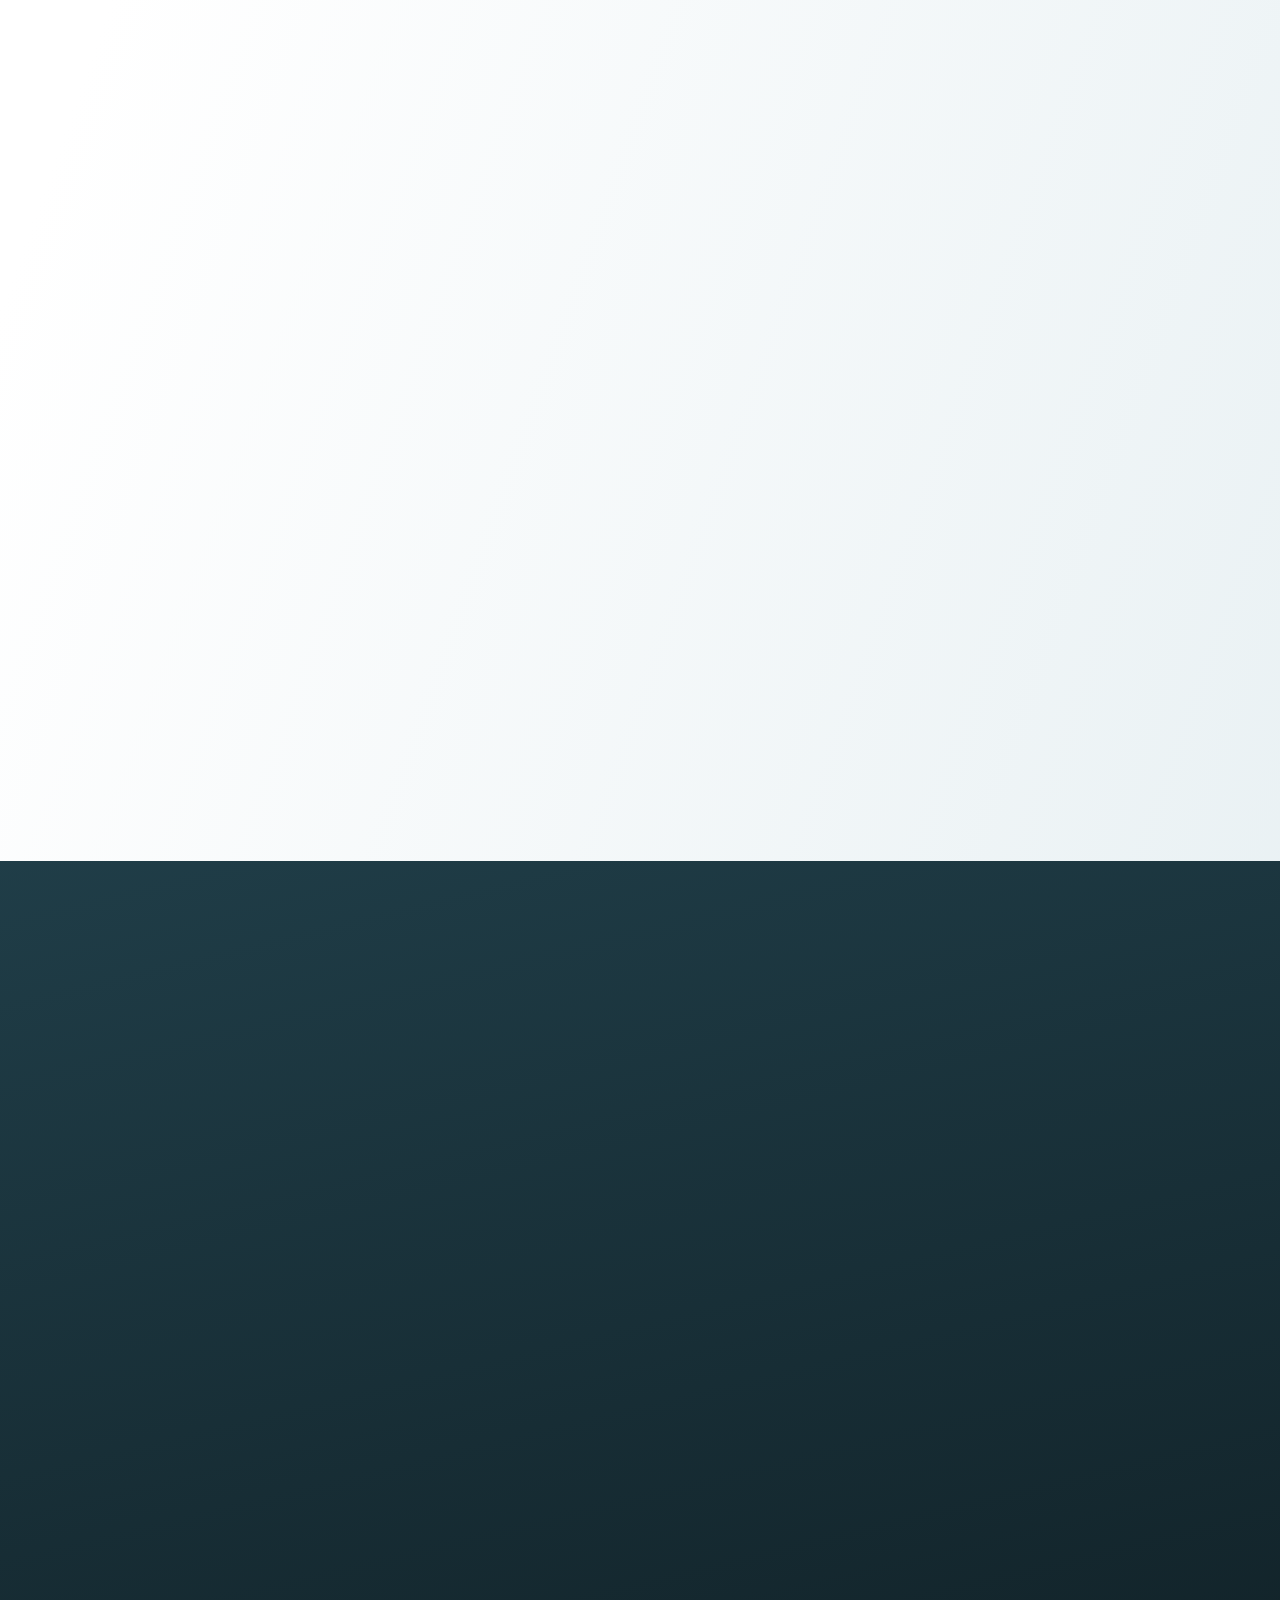
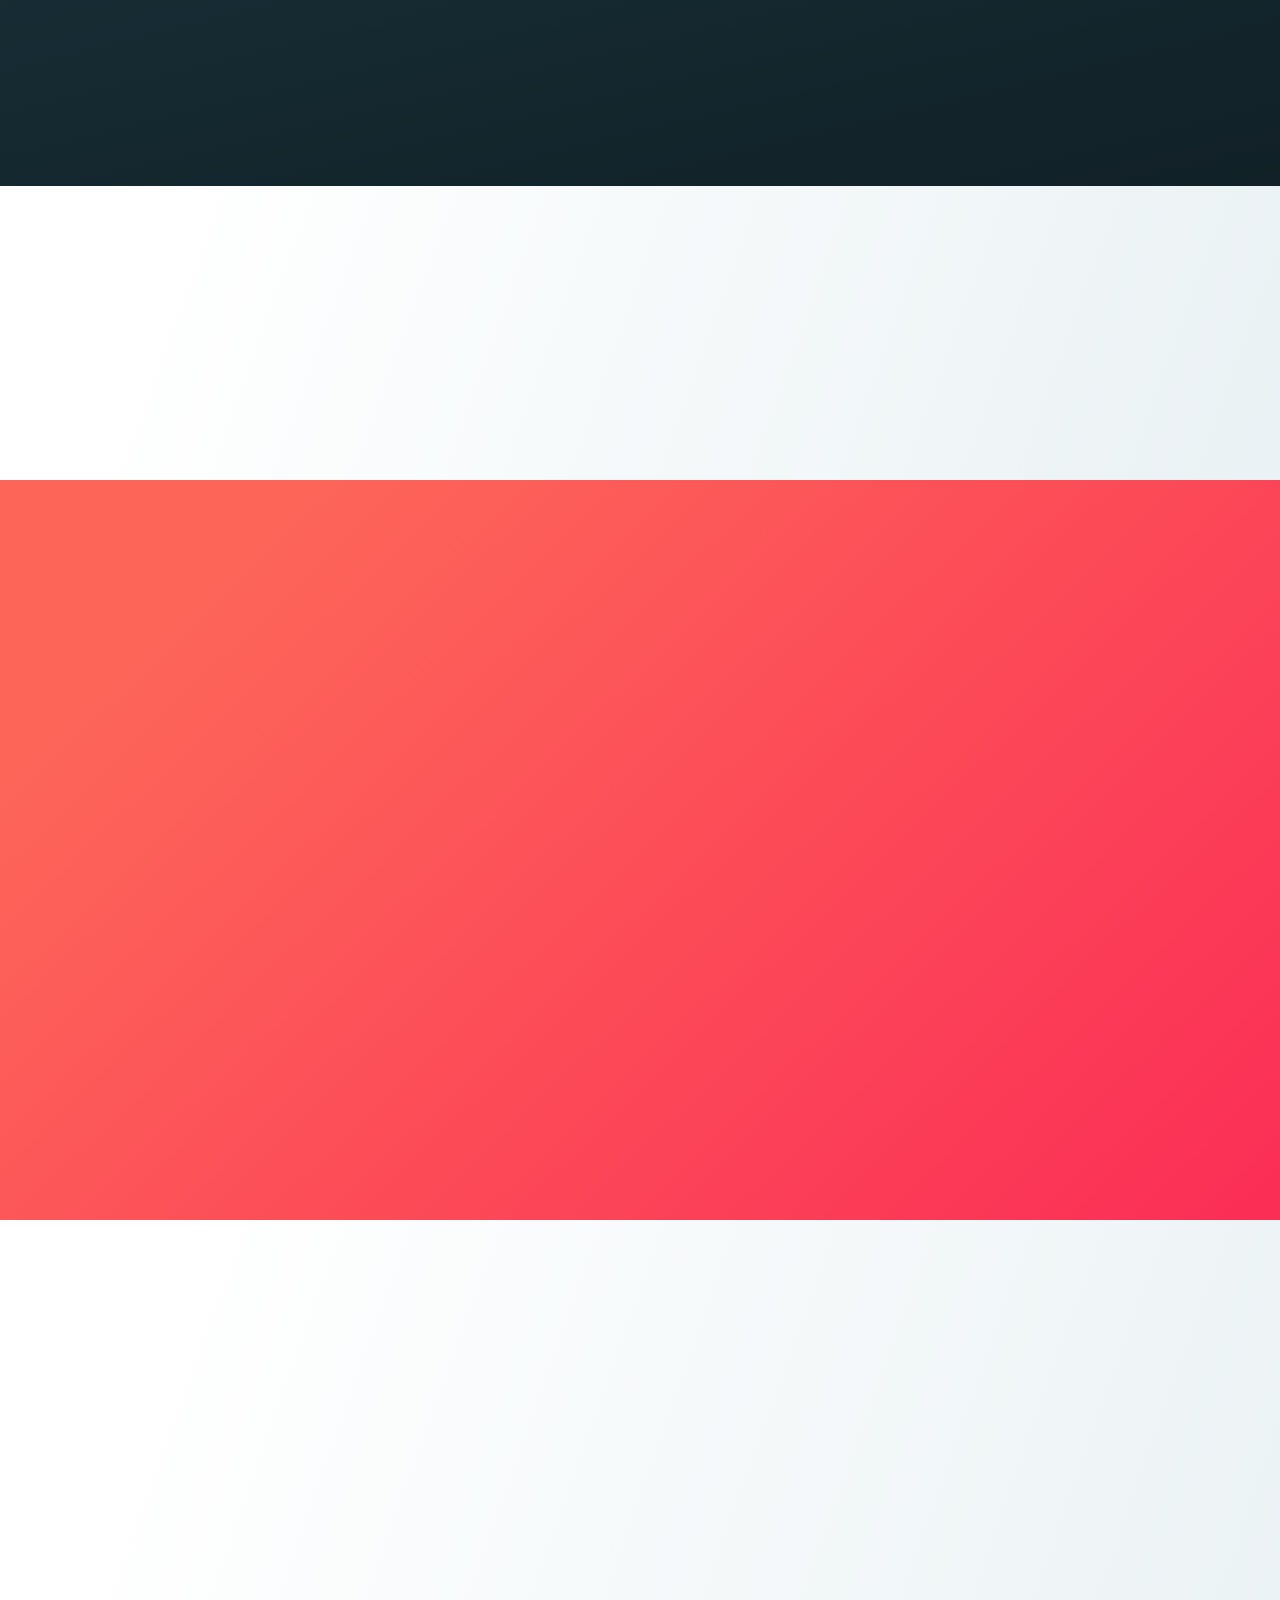
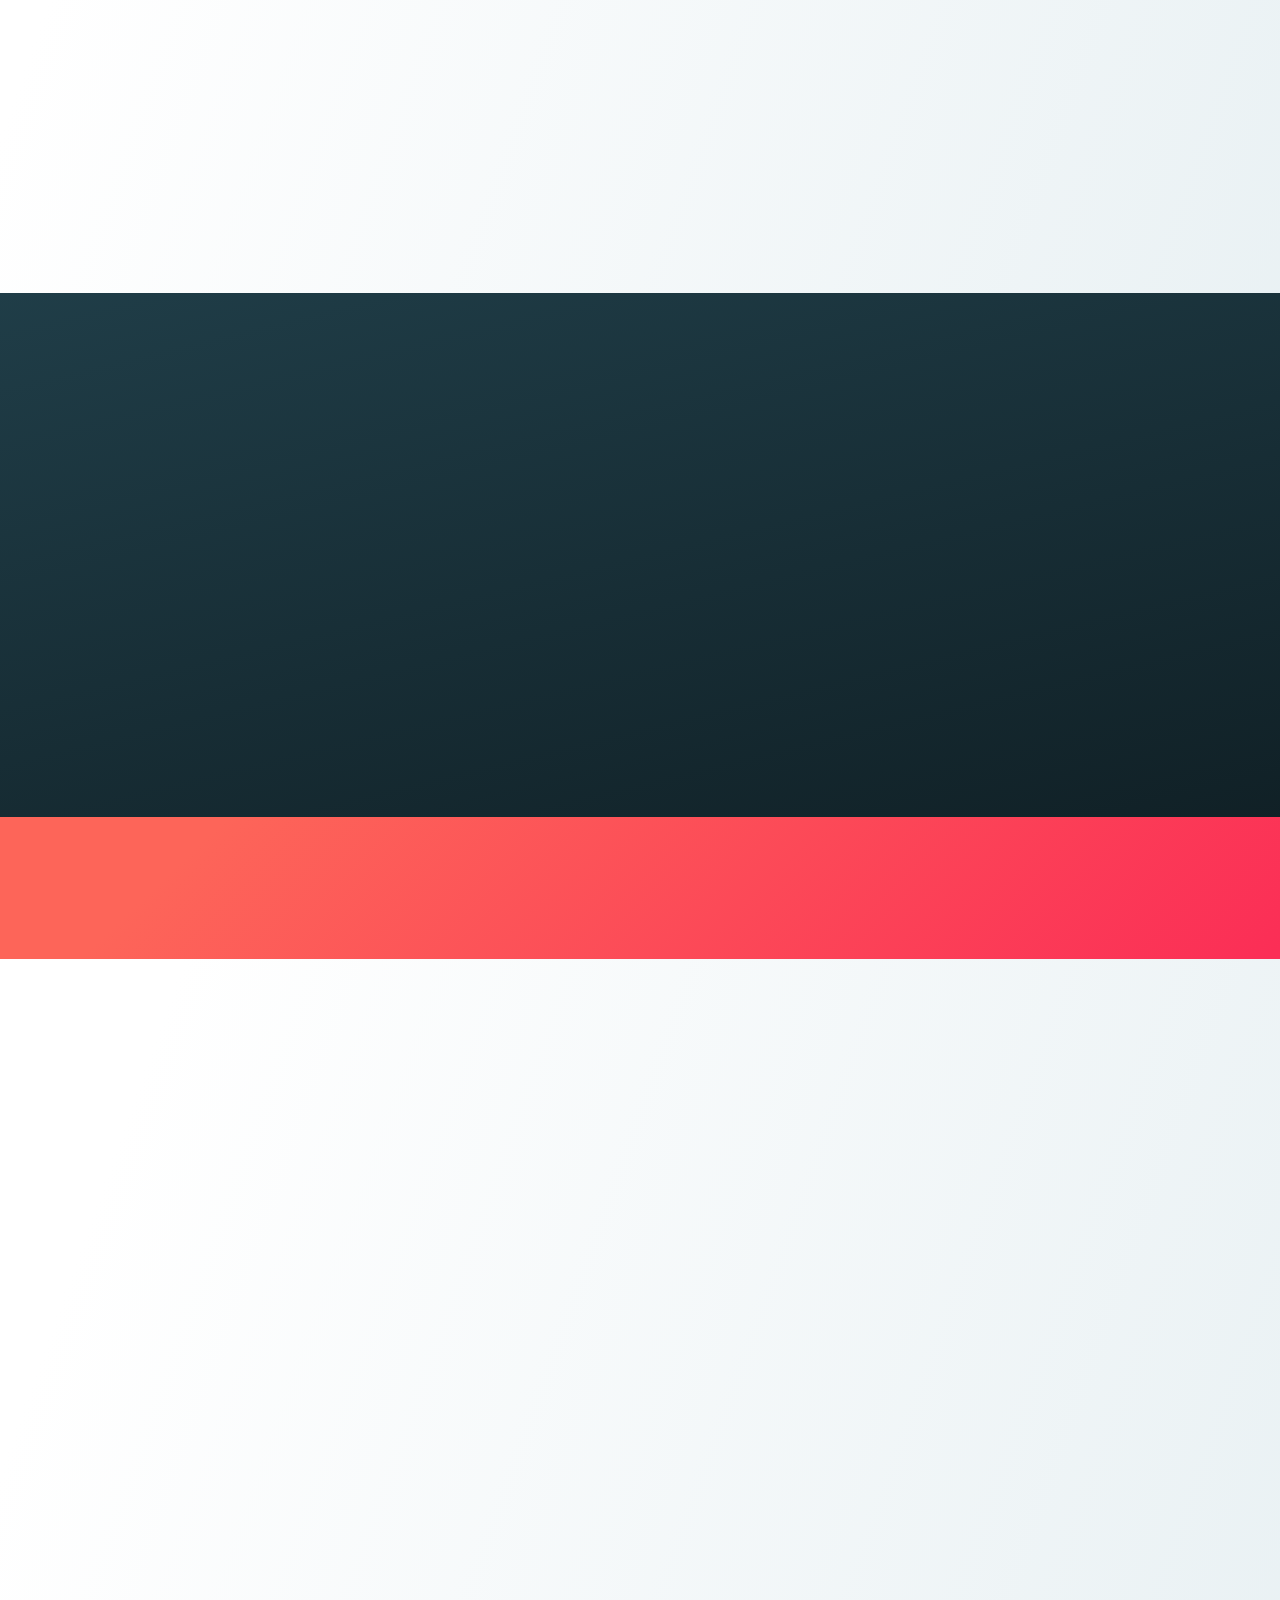
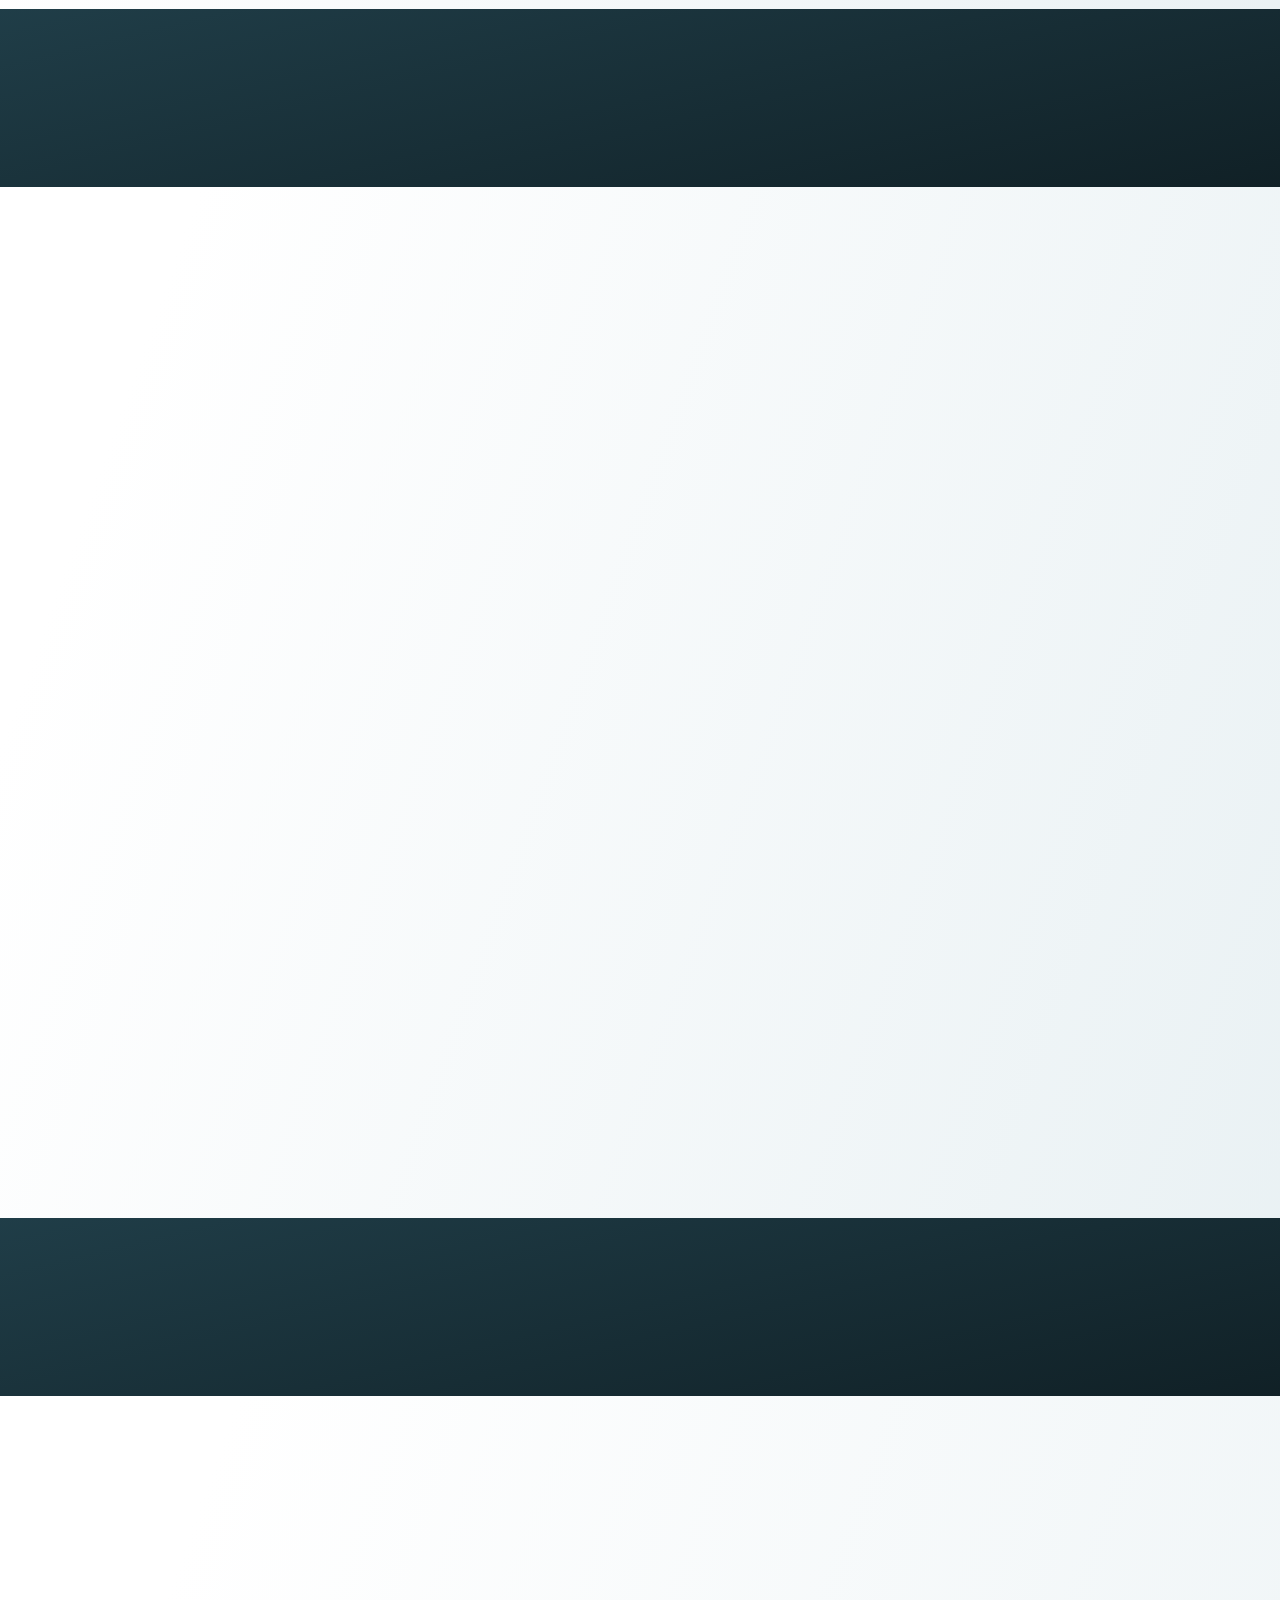
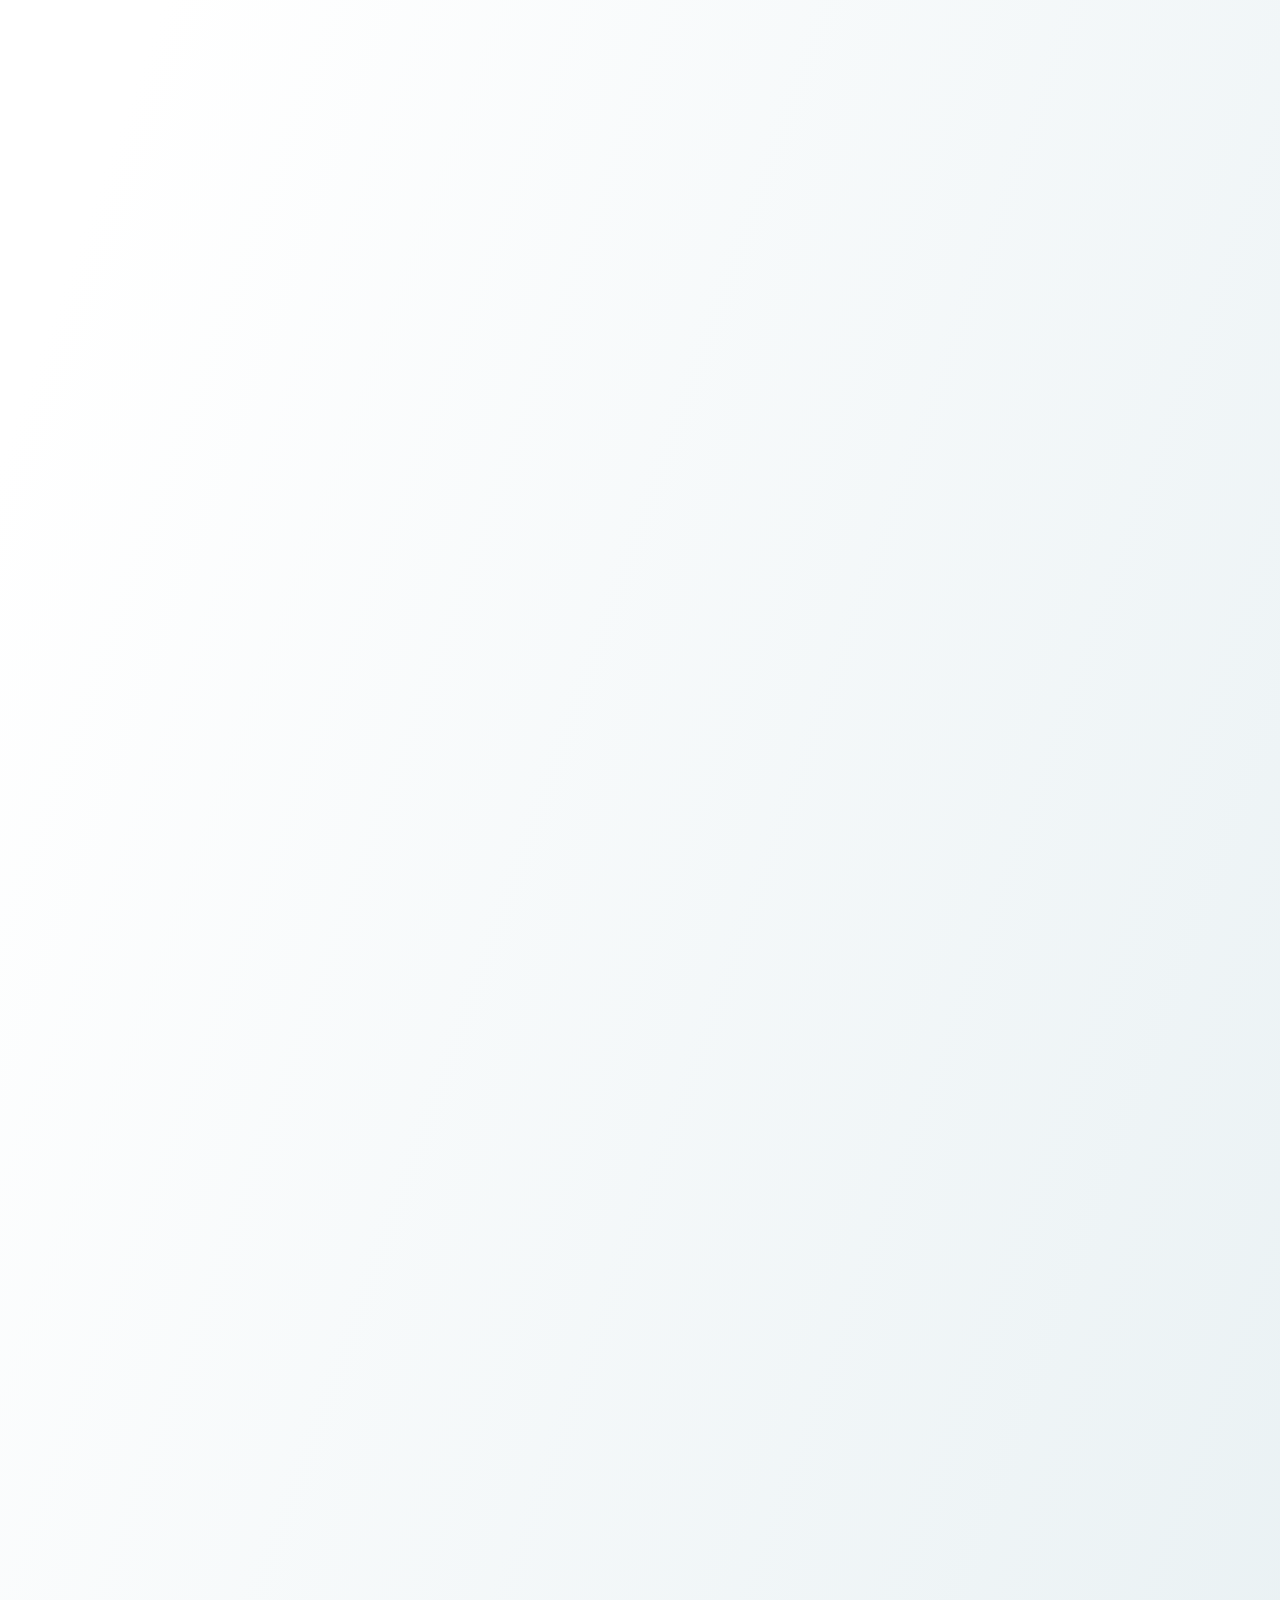
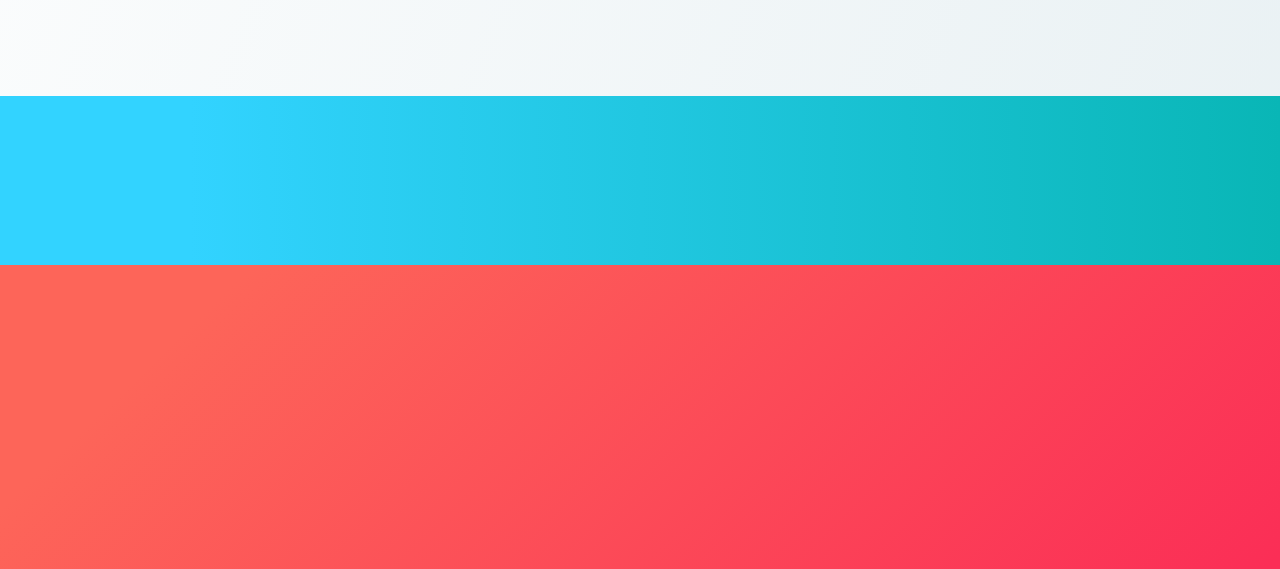
==== commit dcaaf760: "Link Portfolio Roadmap" ====
--- a/projects/concertmapp.html
+++ b/projects/concertmapp.html
@@ -1 +1,600 @@
-<!doctype html><html lang="en"><head><meta charset="utf-8"><meta name="viewport" content="width=device-width,initial-scale=1"><link href="../css-min/bootstrap.min.css" rel="stylesheet"><link rel="stylesheet" href="../css-min/animate.css"><link rel="stylesheet" href="../css-min/all.css"><link rel="stylesheet" href="../css-min/main.css"><link rel="stylesheet" href="../css-min/concertmapp.css"><title>Case Study: concertMapp</title><script async src="https://www.googletagmanager.com/gtag/js?id=G-RRY8FR16M2"></script><script>function gtag(){dataLayer.push(arguments)}window.dataLayer=window.dataLayer||[],gtag("js",new Date),gtag("config","G-RRY8FR16M2")</script></head><body class="bk-white"><div id="pre-load" class="justify-content-center align-items-center concertMapp-degree-pink"><div class="spinner-border text-light align-self-center"><span class="visually-hidden">Loading...</span></div></div><header><div class="cover-container container-fluid m-0 p-0" style="background-image:url(../img/concertmapp/fig-1.jpg)"></div></header><section class="bk-light-blue-degree mt-0"><div class="container-sm container-work p-3 pt-5 pb-5 wow fadeInUp text-dark"><div class="row"><div class="col-sm-6"><p class="lead">UX / UI case study: Design of an app to locate live music</p></div></div></div></section><section class="mt-0"><img class="img-fluid w-100 lazy" src="../img/concertmapp/fig-2-lazy.jpg" data-src="../img/concertmapp/fig-2.jpg"><h3 class="container-sm container-work p-3 pt-5 pb-5 display-3 text-white tit-img">Case<br>Study</h3></section><section class="mt-0 concertMapp-degree-dark"><div class="container-sm container-work p-3 pt-5 pb-5 wow fadeInUp text-white"><div class="row mb-3"><div class="col-sm-12"><h5 class="display-5 text-white mb-5">Briefing</h5></div></div><div class="row"><div class="col-sm-6"><p>The idea of creating an app arose after a meeting between friends in Barcelona. They decide to go listen to live music, but they don't know how to find it easily and quickly.</p><p>Laughing, they comment that they should create an app.</p></div><div class="col-sm-6"><p>My friend contacts me to help her with this project. I don't know how, I end up getting involved to the point of forming a partnership with Bea, the promoter, and Guillem, a developer who is making it possible. We are still in process.</p></div></div></div></section><section class="mt-0 bk-light-blue-degree"><div class="container-sm container-work p-3 pt-5 pb-5 wow fadeInUp"><div class="row mb-3"><div class="col-sm-12"><h5 class="display-5 cM-solid-dark mb-5">Key Objetive</h5></div></div><div class="row"><div class="col-sm-12 text-center lead"><p class="display-6 gray-50">Create a value proposition<span class="cM-solid-pink">and date a PMV to raise funding</span></p></div></div></div></section><section class="concertMapp-degree-pink mt-0"><div class="container-sm container-work p-3 pt-5 pb-5 wow fadeInUp"><div class="d-flex justify-content-evenly text-white mb-5"><h6>Research</h6><h6>Ideation</h6><h6>Design</h6></div><div class="d-none mb-5 d-lg-flex justify-content-start"><span class="badge rounded-pill bg-light cM-solid-pink m-1"><img src="../img/icons/circle-pink.png" class="img-fluid">	Desk Investigation</span><span class="badge rounded-pill bg-light cM-solid-pink m-1"><img src="../img/icons/circle-pink.png" class="img-fluid">	Benchmark</span><span class="badge rounded-pill bg-light cM-solid-pink m-1"><img src="../img/icons/circle-pink.png" class="img-fluid">	Surveys & Interviews</span></div><div class="d-none mb-5 d-lg-flex justify-content-center"><span class="badge rounded-pill bg-light cM-solid-pink m-1"><img src="../img/icons/circle-pink.png" class="img-fluid">	Insights & Ideation</span><span class="badge rounded-pill bg-light cM-solid-pink m-1"><img src="../img/icons/circle-pink.png" class="img-fluid">	Prioritization</span><span class="badge rounded-pill bg-light cM-solid-pink m-1"><img src="../img/icons/circle-pink.png" class="img-fluid">	Architecture</span></div><div class="d-none mb-5 d-lg-flex justify-content-end"><span class="badge rounded-pill bg-light cM-solid-pink m-1"><img src="../img/icons/circle-pink.png" class="img-fluid">	Moodboard</span><span class="badge rounded-pill bg-light cM-solid-pink m-1"><img src="../img/icons/circle-pink.png" class="img-fluid">	Style Guide</span><span class="badge rounded-pill bg-light cM-solid-pink m-1"><img src="../img/icons/circle-pink.png" class="img-fluid">	Visual</span></div><div class="d-sm-flex d-lg-none w-100"><span class="badge rounded-pill bg-light cM-solid-pink">Desk Investigation</span><span class="badge rounded-pill bg-light cM-solid-pink">Benchmark</span><span class="badge rounded-pill bg-light cM-solid-pink">Surveys & Interviews</span><span class="badge rounded-pill bg-light cM-solid-pink">Insights & Ideation</span><span class="badge rounded-pill bg-light cM-solid-pink">Prioritization</span><span class="badge rounded-pill bg-light cM-solid-pink">Architecture</span><span class="badge rounded-pill bg-light cM-solid-pink">Moodboard</span><span class="badge rounded-pill bg-light cM-solid-pink">Style Guide</span><span class="badge rounded-pill bg-light cM-solid-pink">Visual</span></div></div></section><section class="mt-0 bk-light-blue-degree"><div class="container-sm container-work p-3 pt-5 pb-5 wow fadeInUp"><div class="row mb-3"><div class="col-sm-12"><h5 class="display-5 cM-solid-dark mb-5">Research</h5></div></div><div class="row mb-3"><div class="col-sm-6 gray-50"><p class="small">In search of live music lovers</p><p><strong>Age range</strong><br>They are between 24 and 44 years old considered millennials</p><p><strong>Attitude</strong><br>Informed and spontaneous</p><p><strong>Preferred genre</strong><br>Rock, garage and signature music</p></div><div class="col-sm-6"><img src="../img/concertmapp/fig-3.png" alt="music lovers" class="img-fluid"></div></div><div class="row"><div class="col-sm-12"><p class="display-7 gray-50">Common patterns</p><div class="badge-large concertMapp-solid-pink-10 gray-50 d-flex align-items-center mb-1"><img src="../img/icons/circle-pink.png" style="width:30px;height:30px"> Fear of missing something drives millennials to show up, share, and participate on social media</div><div class="badge-large concertMapp-solid-pink-10 gray-50 d-flex align-items-center mb-1 w-75"><img src="../img/icons/circle-pink.png" style="width:30px;height:30px"> 72% of millennials prefer to spend their money on unique experiences</div><div class="badge-large concertMapp-solid-pink-10 gray-50 d-flex align-items-center mb-1 w-50"><img src="../img/icons/circle-pink.png" style="width:30px;height:30px"> Shared memories are so much better</div><div class="badge-large concertMapp-solid-pink-10 gray-50 d-flex align-items-center mb-1 w-75"><img src="../img/icons/circle-pink.png" style="width:30px;height:30px"> They love to be the first to know about something</div><div class="badge-large concertMapp-solid-pink-10 gray-50 d-flex align-items-center mb-1 w-75"><img src="../img/icons/circle-pink.png" style="width:30px;height:30px"> Surprise factor generates an immediate satisfaction effect</div><div class="row small-xs text-end cM-solid-pink-30 mt-3"><div class="col border-end">0</div><div class="col border-end">20</div><div class="col border-end">40</div><div class="col border-end">60</div><div class="col border-end">80</div><div class="col border-end">100</div></div></div></div><div class="row mt-5"><div class="col-sm-12 gray-50"><p class="small">We find<strong>common patterns</strong>in users</p></div></div><div class="row mt-3"><div class="col-sm-4 gray-50"><p><strong>Discover</strong><br>As a leitmotif because surprise and immediacy give them enormous satisfaction</p></div><div class="col-sm-4 gray-50"><p><strong>Live</strong><br>Because experiences and memories are what lasts</p></div><div class="col-sm-4 gray-50"><p><strong>Share</strong><br>Because the memory intensifies and testifies to what has been lived</p></div></div></div></section><section class="mt-0 concertMapp-degree-dark"><div class="container-sm container-work p-3 pt-5 pb-5 wow fadeInUp text-white"><div class="row mb-3"><div class="col-sm-12"><h5 class="display-5 text-white mb-5">Ideation</h5></div></div><div class="row"><div class="col-sm-6"><p>Once the insights were identified, we began to devise and prioritize functionalities that improve the experience</p></div></div><div class="row"><div class="col-4 col-md-3"><p>1st PHASE</p></div><div class="col-6 col-md-6"><p>2nd PHASE</p></div></div><div class="row"><div class="col-9"><div class="badge-large bg-light cM-solid-pink d-flex align-items-center m-1"><img src="../img/icons/circle-pink.png" style="width:30px;height:30px"> Concert geolocator</div></div></div><div class="row justify-content-end"><div class="col-9"><div class="badge-large bg-light cM-solid-pink d-flex align-items-center m-1"><img src="../img/icons/circle-pink.png" style="width:30px;height:30px"> Smart search engine according to your tastes</div></div></div><div class="row justify-content-end"><div class="col-9"><div class="badge-large bg-light cM-solid-pink d-flex align-items-center m-1"><img src="../img/icons/circle-pink.png" style="width:30px;height:30px"> User as content generator</div></div></div><div class="row"><div class="col-9"><div class="badge-large bg-light cM-solid-pink d-flex align-items-center m-1"><img src="../img/icons/circle-pink.png" style="width:30px;height:30px"> Ticket Sales</div></div></div><div class="row justify-content-end"><div class="col-9"><div class="badge-large bg-light cM-solid-pink d-flex align-items-center m-1"><img src="../img/icons/circle-pink.png" style="width:30px;height:30px"> Real-time videos of live music</div></div></div><div class="row"><div class="col-9"><div class="badge-large bg-light cM-solid-pink d-flex align-items-center m-1"><img src="../img/icons/circle-pink.png" style="width:30px;height:30px"> History of concerts attended</div></div></div><div class="row"><div class="col-9"><div class="badge-large bg-light cM-solid-pink d-flex align-items-center m-1"><img src="../img/icons/circle-pink.png" style="width:30px;height:30px"> Notifications and alerts for nearby concerts</div></div></div><div class="row"><div class="col-9"><div class="badge-large bg-light cM-solid-pink d-flex align-items-center m-1"><img src="../img/icons/circle-pink.png" style="width:30px;height:30px"> Hall capacity indicator</div></div></div><div class="row justify-content-end"><div class="col-9"><div class="badge-large bg-light cM-solid-pink d-flex align-items-center m-1"><img src="../img/icons/circle-pink.png" style="width:30px;height:30px"> Social network and concert dates</div></div></div><div class="row"><div class="col-9"><div class="badge-large bg-light cM-solid-pink d-flex align-items-center m-1"><img src="../img/icons/circle-pink.png" style="width:30px;height:30px"> Schedule automation for premises</div></div></div></div></section><section class="bk-light-blue-degree mt-0"><div class="container-sm container-work p-3 pt-5 pb-5 wow fadeInUp"><div class="row mb-3"><div class="col-sm-12"><h5 class="display-5 cM-solid-dark mb-5">Value proposal</h5></div></div><div class="row"><div class="col-sm-12 text-center lead"><p class="gray-50">Concertmapp is a<strong>live music geolocator</strong>that allows you to<span class="cM-solid-pink"><strong>explore nearby concerts, live a unique experience and share it</strong></span></p></div></div></div></section><section class="mt-0 concertMapp-degree-pink"><div class="container-sm container-work p-3 pt-5 pb-5 wow fadeInUp"><div class="row mb-3"><div class="col-sm-12"><h5 class="display-5 text-white mb-5">Architecture</h5><img src="../img/concertmapp/fig-4.svg" alt="architecture" class="img-fluid"></div></div></div></section><section class="mt-0 bk-light-blue-degree"><div class="container-sm container-work p-3 pt-5 pb-5 wow fadeInUp"><div class="row mb-3"><div class="col-sm-12"><h5 class="display-5 cM-solid-dark mb-5">Moodboard</h5><img src="../img/concertmapp/fig-5.jpg" alt="moodboard" class="img-fluid"></div></div></div></section><section class="mt-0 concertMapp-degree-dark"><div class="container-sm container-work p-3 pt-5 pb-5 wow fadeInUp"><div class="row mb-3"><div class="col-sm-12"><h5 class="display-5 text-white mb-5">Brand</h5><img src="../img/concertmapp/fig-6.png" alt="brand" class="img-fluid"></div></div></div></section><section class="concertMapp-degree-pink mt-0"><div class="container-sm container-work p-3 pt-5 pb-5 wow fadeInUp"><div class="row"><div class="col-sm-12 text-center lead"><p class="text-white"><strong>Explore, live and share</strong></p></div></div></div></section><section class="mt-0 bk-light-blue-degree"><div class="container-sm container-work p-3 pt-5 pb-5 wow fadeInUp"><div class="row mb-3"><div class="col-sm-12"><h5 class="display-5 cM-solid-dark">Style Guide</h5></div></div><div class="row mb-3"><div class="col-sm-4 mt-5"><h5 class="gray-50 mb-5">Color Palette</h5><div class="d-flex"><div class="shape-solid concertMapp-solid-pink"></div><div class="shape-solid concertMapp-solid-cyan ms-1"></div><div class="shape-solid concertMapp-solid-dark ms-1"></div></div><div class="d-flex mt-1"><div class="shape-degree-lg concertMapp-degree-dark"></div></div><div class="d-flex mt-1"><div class="shape-degree-md concertMapp-degree-pink"></div><div class="shape-solid concertMapp-degree-cyan ms-1"></div></div></div><div class="col-sm-4 mt-5 gray-50"><h5 class="mb-5">Typography</h5><h6>SF Pro Rounded</h6><p><span class="display-6 sf-pro-bold">Abcdefghijk<br>lmnñopqrst<br>uvwxyz</span><br><span class="sf-pro mt-0">Abcdefghijklmnñopqrstuvwxyz</span></p></div><div class="col-sm-4 mt-5"><h5 class="gray-50 mb-5">Iconography</h5><img src="../img/concertmapp/iconography.svg" alt="Iconography" class="img-fluid"></div></div></div></section><section class="mt-0 concertMapp-degree-dark"><div class="container-sm container-work p-3 pt-5 pb-5 wow fadeInUp text-white"><div class="row mb-3"><div class="col-sm-12"><h5 class="display-5 text-white">Prototype</h5></div></div></div></section><section class="mt-0 bk-light-blue-degree"><div class="container-sm container-work p-3 pt-5 pb-5 wow fadeInUp"><div class="row"><div class="col-sm-3"><img src="../img/concertmapp/wf-1.png" alt="wireframes" class="img-fluid"></div><div class="col-sm-3"><img src="../img/concertmapp/wf-2.png" alt="wireframes" class="img-fluid"></div><div class="col-sm-3"><img src="../img/concertmapp/wf-3.png" alt="wireframes" class="img-fluid"></div><div class="col-sm-3"><img src="../img/concertmapp/wf-4.png" alt="wireframes" class="img-fluid"></div><div class="col-sm-3"><img src="../img/concertmapp/wf-5.png" alt="wireframes" class="img-fluid"></div><div class="col-sm-3"><img src="../img/concertmapp/wf-6.png" alt="wireframes" class="img-fluid"></div><div class="col-sm-3"><img src="../img/concertmapp/wf-7.png" alt="wireframes" class="img-fluid"></div><div class="col-sm-3"><img src="../img/concertmapp/wf-8.png" alt="wireframes" class="img-fluid"></div><div class="col-sm-3"><img src="../img/concertmapp/wf-9.png" alt="wireframes" class="img-fluid"></div><div class="col-sm-3"><img src="../img/concertmapp/wf-10.png" alt="wireframes" class="img-fluid"></div><div class="col-sm-3"><img src="../img/concertmapp/wf-11.png" alt="wireframes" class="img-fluid"></div><div class="col-sm-3"><img src="../img/concertmapp/wf-12.png" alt="wireframes" class="img-fluid"></div></div></div></section><section class="mt-0 concertMapp-degree-dark"><div class="container-sm container-work p-3 pt-5 pb-5 wow fadeInUp text-white"><div class="row mb-3"><div class="col-sm-12"><h5 class="display-5 text-white">Landing Page</h5></div></div></div></section><section class="mt-0 bk-light-blue-degree"><div class="container-sm container-work p-3 pt-5 pb-5 wow fadeInUp text-white"><div class="row mb-3"><div class="col-sm-12"><img class="img-fluid w-100 lazy" src="../img/concertmapp/landingpage-lazy.jpg" data-src="../img/concertmapp/landingpage.png" alt="Landing Page"></div></div></div></section><section class="mt-0 concertMapp-degree-cyan"><div class="container-sm container-work p-3 pt-5 pb-5 wow fadeInUp"><div class="row mb-3"><div class="col-sm-12 text-center"><a href="http://www.concertmapp.com/" class="text-white"><h5 class="display-5 d-inline">Landing Page Online</h5><div class="d-inline align-items-end"><i class="fas fa-arrow-up external-link"></i></div></a></div></div></div></section><section class="concertMapp-degree-pink mt-0"><div class="container-sm container-work p-3 pt-5 pb-5 wow fadeInUp"><div class="row mb-3"><div class="col-sm-12 text-center"><h5 class="display-1 text-white mt-5 mb-5">Thanks!</h5></div></div></div></section><section class="rrss-desk"><div class="btn-group-vertical"><button type="button" class="btn btn-dark" onclick='location.href="../index.html"' title="Home"><i class="fas fa-home"></i></button><button type="button" class="btn btn-dark" onclick='location.href="https://www.linkedin.com/in/otorremoto/"' formtarget="_blank" title="Go to Linkedin"><i class="fab fa-linkedin-in"></i></button><button type="button" class="btn btn-dark" onclick='location.href="https://www.behance.net/otorremoto"' formtarget="_blank" title="Go to Behance"><i class="fab fa-behance"></i></button></div></section><section class="rrss-mobile"><div class="btn-group-lg"><button type="button" class="btn btn-dark" onclick='location.href="../index.html"' title="Home"><i class="fas fa-home"></i></button><button type="button" class="btn btn-dark" onclick='location.href="https://www.linkedin.com/in/otorremoto/"' formtarget="_blank" title="Go to Linkedin"><i class="fab fa-linkedin-in"></i></button><button type="button" class="btn btn-dark" onclick='location.href="https://www.behance.net/otorremoto"' formtarget="_blank" title="Go to Behance"><i class="fab fa-behance"></i></button></div></section><script src="../js/bootstrap.bundle.min.js" integrity="sha384-JEW9xMcG8R+pH31jmWH6WWP0WintQrMb4s7ZOdauHnUtxwoG2vI5DkLtS3qm9Ekf" crossorigin="anonymous"></script><script src="../js/jquery.min.js"></script><script src="../js/wow-min.js" charset="utf-8"></script><script src="../js/main.js"></script><script>wow=new WOW({animateClass:"animated",offset:100,mobile:!1}),wow.init(),$(document).ready(function(){$("#pre-load").fadeOut("1")})</script></body></html>
+<!doctype html>
+<html lang="en">
+	<head>
+		<!-- Required meta tags -->
+		<meta charset="utf-8">
+		<meta name="viewport" content="width=device-width, initial-scale=1">
+
+		<!-- Bootstrap CSS -->
+		<link href="../css/bootstrap.min.css" rel="stylesheet">
+		<link rel="stylesheet" href="../css/animate.min.css">
+		<link rel="stylesheet" href="../css/all.min.css">
+		<link rel="stylesheet" href="../css/main.min.css">
+		<link rel="stylesheet" href="../css/concertmapp.min.css">
+		<title>Case Study: concertMapp</title>
+		<!-- Global site tag (gtag.js) - Google Analytics -->
+		<script async src="https://www.googletagmanager.com/gtag/js?id=G-RRY8FR16M2"></script>
+		<script>
+		  window.dataLayer = window.dataLayer || [];
+		  function gtag(){dataLayer.push(arguments);}
+		  gtag('js', new Date());
+
+		  gtag('config', 'G-RRY8FR16M2');
+		</script>
+	</head>
+	<body class="bk-white">
+	<div id="pre-load" class="justify-content-center align-items-center concertMapp-degree-pink">
+
+			<div class="spinner-border text-light align-self-center" >
+				<span class="visually-hidden">Loading...</span>
+			</div>
+
+	</div>
+	<header>
+		<div class="cover-container container-fluid m-0 p-0" style="background-image:url('../img/concertmapp/fig-1.jpg')">
+
+		<!--	<img src="../img/concertmapp/fig-1.jpg" class="img-fluid">-->
+
+		</div>
+	</header>
+
+	<section class="bk-light-blue-degree mt-0">
+
+		<div class="container-sm container-work p-3 pt-5 pb-5 wow fadeInUp text-dark" >
+			<div class="row">
+					<div class="col-sm-6">
+						<p class="lead">UX / UI case study: Design of an app to locate live music</p>
+					</div>
+			</div>
+		</div>
+
+	</section>
+	<section class=" mt-0">
+		<img class="img-fluid w-100 lazy" src="../img/concertmapp/fig-2-lazy.jpg" data-src="../img/concertmapp/fig-2.jpg">
+		<h3 class="container-sm container-work p-3 pt-5 pb-5 display-3 text-white tit-img">Case</br>Study</h3>
+
+
+
+
+	</section>
+	<section class="mt-0 concertMapp-degree-dark">
+		<div class="container-sm container-work p-3 pt-5 pb-5 wow fadeInUp text-white" >
+			<div class="row mb-3">
+				<div class="col-sm-12">
+					<h5 class="display-5 text-white mb-5">Briefing</h5>
+
+				</div>
+			</div>
+				<div class="row">
+						<div class="col-sm-6">
+							<p>The idea of creating an app arose after a meeting between friends in Barcelona. They decide to go listen to live music, but they don't know how to find it easily and quickly.</p>
+							<p>Laughing, they comment that they should create an app.</p>
+						</div>
+						<div class="col-sm-6">
+							<p>My friend contacts me to help her with this project. I don't know how, I end up getting involved to the point of forming a partnership with Bea, the promoter, and Guillem, a developer who is making it possible. We are still in process.</p>
+
+						</div>
+				</div>
+		</div>
+	</section>
+	<section class="mt-0 bk-light-blue-degree">
+		<div class="container-sm container-work p-3 pt-5 pb-5 wow fadeInUp" >
+			<div class="row mb-3">
+				<div class="col-sm-12">
+					<h5 class="display-5 cM-solid-dark mb-5">Key Objetive</h5>
+
+				</div>
+			</div>
+				<div class="row">
+						<div class="col-sm-12 text-center lead">
+							<p class="display-6 gray-50">Create a value proposition <span class="cM-solid-pink">and date a PMV to raise funding</span></p>
+						</div>
+
+				</div>
+		</div>
+	</section>
+
+	<section class="concertMapp-degree-pink mt-0">
+		<div class="container-sm container-work p-3 pt-5 pb-5 wow fadeInUp" >
+			<div class="d-flex justify-content-evenly text-white mb-5">
+				<h6>Research</h6>
+				<h6>Ideation</h6>
+				<h6>Design</h6>
+			</div>
+				<div class="d-none mb-5 d-lg-flex justify-content-start">
+
+
+					<span class="badge rounded-pill bg-light cM-solid-pink m-1"><img src="../img/icons/circle-pink.png" class="img-fluid">	Desk Investigation</span>
+					<span class="badge rounded-pill bg-light cM-solid-pink m-1"><img src="../img/icons/circle-pink.png" class="img-fluid">	Benchmark</span>
+					<span class="badge rounded-pill bg-light cM-solid-pink m-1"><img src="../img/icons/circle-pink.png" class="img-fluid">	Surveys & Interviews</span>
+
+				</div>
+
+
+
+
+				<div class="d-none mb-5 d-lg-flex justify-content-center">
+					<span class="badge rounded-pill bg-light cM-solid-pink m-1"><img src="../img/icons/circle-pink.png" class="img-fluid">	Insights & Ideation</span>
+					<span class="badge rounded-pill bg-light cM-solid-pink m-1"><img src="../img/icons/circle-pink.png" class="img-fluid">	Prioritization</span>
+					<span class="badge rounded-pill bg-light cM-solid-pink m-1"><img src="../img/icons/circle-pink.png" class="img-fluid">	Architecture</span>
+
+
+				</div>
+
+				<div class="d-none mb-5 d-lg-flex justify-content-end">
+
+					<span class="badge rounded-pill bg-light cM-solid-pink m-1"><img src="../img/icons/circle-pink.png" class="img-fluid">	Moodboard</span>
+					<span class="badge rounded-pill bg-light cM-solid-pink m-1"><img src="../img/icons/circle-pink.png" class="img-fluid">	Style Guide</span>
+					<span class="badge rounded-pill bg-light cM-solid-pink m-1"><img src="../img/icons/circle-pink.png" class="img-fluid">	Visual</span>
+				</div>
+			<div class="d-sm-flex d-lg-none w-100">
+				<span class="badge rounded-pill bg-light cM-solid-pink">Desk Investigation</span>
+				<span class="badge rounded-pill bg-light cM-solid-pink">Benchmark</span>
+				<span class="badge rounded-pill bg-light cM-solid-pink">Surveys & Interviews</span>
+				<span class="badge rounded-pill bg-light cM-solid-pink">Insights & Ideation</span>
+				<span class="badge rounded-pill bg-light cM-solid-pink">Prioritization</span>
+				<span class="badge rounded-pill bg-light cM-solid-pink">Architecture</span>
+				<span class="badge rounded-pill bg-light cM-solid-pink">Moodboard</span>
+				<span class="badge rounded-pill bg-light cM-solid-pink">Style Guide</span>
+				<span class="badge rounded-pill bg-light cM-solid-pink">Visual</span>
+			</div>
+		</div>
+	</section>
+	<section class="mt-0 bk-light-blue-degree">
+		<div class="container-sm container-work p-3 pt-5 pb-5 wow fadeInUp" >
+			<div class="row mb-3">
+				<div class="col-sm-12">
+					<h5 class="display-5 cM-solid-dark mb-5">Research</h5>
+
+				</div>
+			</div>
+				<div class="row mb-3">
+						<div class="col-sm-6 gray-50">
+							<p class="small">In search of live music lovers</p>
+
+							<p><strong>Age range</strong>
+							</br>They are between 24 and 44 years old considered millennials</p>
+
+							<p><strong>Attitude</strong>
+							</br>Informed and spontaneous</p>
+
+							<p><strong>Preferred genre</strong>
+							</br>Rock, garage and signature music</p>
+
+						</div>
+						<div class="col-sm-6">
+							<img src="../img/concertmapp/fig-3.png" alt="music lovers" class="img-fluid">
+						</div>
+
+				</div>
+
+				<div class="row">
+					<div class="col-sm-12">
+						<p class="display-7 gray-50">Common patterns</p>
+						<div class="badge-large concertMapp-solid-pink-10 gray-50 d-flex align-items-center mb-1">
+							<img src="../img/icons/circle-pink.png" style="width:30px; height:30px">
+							Fear of missing something drives millennials to show up, share, and participate on social media
+						</div>
+
+						<div class="badge-large concertMapp-solid-pink-10 gray-50 d-flex align-items-center mb-1 w-75">
+							<img src="../img/icons/circle-pink.png" style="width:30px; height:30px">
+							72% of millennials prefer to spend their money on unique experiences
+						</div>
+
+						<div class="badge-large concertMapp-solid-pink-10 gray-50 d-flex align-items-center mb-1 w-50">
+							<img src="../img/icons/circle-pink.png" style="width:30px; height:30px">
+							Shared memories are so much better
+						</div>
+
+						<div class="badge-large concertMapp-solid-pink-10 gray-50 d-flex align-items-center mb-1 w-75">
+							<img src="../img/icons/circle-pink.png" style="width:30px; height:30px">
+							They love to be the first to know about something
+						</div>
+
+						<div class="badge-large concertMapp-solid-pink-10 gray-50 d-flex align-items-center mb-1 w-75">
+							<img src="../img/icons/circle-pink.png" style="width:30px; height:30px">
+							Surprise factor generates an immediate satisfaction effect
+						</div>
+
+
+						<div class="row small-xs text-end cM-solid-pink-30 mt-3">
+							<div class="col border-end">0</div>
+							<div class="col border-end">20</div>
+							<div class="col border-end">40</div>
+							<div class="col border-end">60</div>
+							<div class="col border-end">80</div>
+							<div class="col border-end">100</div>
+						</div>
+
+
+
+					</div>
+
+
+				</div>
+				<div class="row mt-5">
+					<div class="col-sm-12 gray-50">
+						<p class="small">We find <strong>common patterns</strong> in users</p>
+					</div>
+				</div>
+				<div class="row mt-3">
+					<div class="col-sm-4 gray-50">
+						<p><strong>Discover</strong>
+						</br>As a leitmotif because surprise and immediacy give them enormous satisfaction</p>
+					</div>
+					<div class="col-sm-4 gray-50">
+						<p><strong>Live</strong>
+						</br>Because experiences and memories are what lasts</p>
+					</div>
+					<div class="col-sm-4 gray-50">
+						<p><strong>Share</strong>
+						</br>Because the memory intensifies and testifies to what has been lived</p>
+					</div>
+				</div>
+		</div>
+	</section>
+
+	<section class="mt-0 concertMapp-degree-dark">
+		<div class="container-sm container-work p-3 pt-5 pb-5 wow fadeInUp text-white" >
+			<div class="row mb-3">
+				<div class="col-sm-12">
+					<h5 class="display-5 text-white mb-5">Ideation</h5>
+
+				</div>
+			</div>
+				<div class="row">
+						<div class="col-sm-6">
+							<p>Once the insights were identified, we began to devise and prioritize functionalities that improve the experience</p>
+
+						</div>
+
+			</div>
+			<div class="row">
+					<div class="col-4 col-md-3">
+						<p>1st PHASE</p>
+
+					</div>
+					<div class="col-6 col-md-6">
+						<p>2nd PHASE</p>
+
+					</div>
+
+		</div>
+			<div class="row">
+				<div class="col-9">
+					<div class="badge-large bg-light cM-solid-pink d-flex align-items-center m-1">
+						<img src="../img/icons/circle-pink.png" style="width:30px; height:30px">
+						Concert geolocator
+					</div>
+				</div>
+			</div>
+			<div class="row justify-content-end">
+				<div class="col-9">
+					<div class="badge-large bg-light cM-solid-pink d-flex align-items-center m-1">
+						<img src="../img/icons/circle-pink.png" style="width:30px; height:30px">
+						Smart search engine according to your tastes
+					</div>
+				</div>
+			</div>
+			<div class="row justify-content-end">
+				<div class="col-9">
+					<div class="badge-large bg-light cM-solid-pink d-flex align-items-center m-1">
+						<img src="../img/icons/circle-pink.png" style="width:30px; height:30px">
+						User as content generator
+					</div>
+				</div>
+			</div>
+			<div class="row">
+				<div class="col-9">
+					<div class="badge-large bg-light cM-solid-pink d-flex align-items-center m-1">
+						<img src="../img/icons/circle-pink.png" style="width:30px; height:30px">
+						Ticket Sales
+					</div>
+				</div>
+			</div>
+			<div class="row justify-content-end">
+				<div class="col-9">
+					<div class="badge-large bg-light cM-solid-pink d-flex align-items-center m-1">
+						<img src="../img/icons/circle-pink.png" style="width:30px; height:30px">
+						Real-time videos of live music
+					</div>
+				</div>
+			</div>
+			<div class="row">
+				<div class="col-9">
+					<div class="badge-large bg-light cM-solid-pink d-flex align-items-center m-1">
+						<img src="../img/icons/circle-pink.png" style="width:30px; height:30px">
+						History of concerts attended
+					</div>
+				</div>
+			</div>
+			<div class="row">
+				<div class="col-9">
+					<div class="badge-large bg-light cM-solid-pink d-flex align-items-center m-1">
+						<img src="../img/icons/circle-pink.png" style="width:30px; height:30px">
+						Notifications and alerts for nearby concerts
+					</div>
+				</div>
+			</div>
+			<div class="row">
+				<div class="col-9">
+					<div class="badge-large bg-light cM-solid-pink d-flex align-items-center m-1">
+						<img src="../img/icons/circle-pink.png" style="width:30px; height:30px">
+						Hall capacity indicator
+					</div>
+				</div>
+			</div>
+			<div class="row justify-content-end">
+				<div class="col-9">
+					<div class="badge-large bg-light cM-solid-pink d-flex align-items-center m-1">
+						<img src="../img/icons/circle-pink.png" style="width:30px; height:30px">
+						Social network and concert dates
+					</div>
+				</div>
+			</div>
+			<div class="row">
+				<div class="col-9">
+					<div class="badge-large bg-light cM-solid-pink d-flex align-items-center m-1">
+						<img src="../img/icons/circle-pink.png" style="width:30px; height:30px">
+						Schedule automation for premises
+					</div>
+				</div>
+			</div>
+
+
+		</div>
+	</section>
+	<section class="bk-light-blue-degree mt-0">
+		<div class="container-sm container-work p-3 pt-5 pb-5 wow fadeInUp" >
+			<div class="row mb-3">
+				<div class="col-sm-12">
+					<h5 class="display-5 cM-solid-dark mb-5">Value proposal</h5>
+
+				</div>
+			</div>
+			<div class="row">
+					<div class="col-sm-12 text-center lead">
+						<p class=" gray-50">	Concertmapp is a <strong>live music geolocator</strong> that allows you to <span class="cM-solid-pink"><strong>explore nearby concerts, live a unique experience and share it</strong></span></p>
+					</div>
+
+			</div>
+
+		</div>
+	</section>
+
+	<section class="mt-0 concertMapp-degree-pink">
+		<div class="container-sm container-work p-3 pt-5 pb-5 wow fadeInUp" >
+			<div class="row mb-3">
+				<div class="col-sm-12">
+					<h5 class="display-5 text-white mb-5">Architecture</h5>
+					<img src="../img/concertmapp/fig-4.svg" alt="architecture" class="img-fluid">
+				</div>
+			</div>
+		</div>
+	</section>
+
+
+	<section class="mt-0 bk-light-blue-degree">
+		<div class="container-sm container-work p-3 pt-5 pb-5 wow fadeInUp" >
+
+			<div class="row mb-3">
+				<div class="col-sm-12">
+					<h5 class="display-5 cM-solid-dark mb-5">Moodboard</h5>
+					<img src="../img/concertmapp/fig-5.jpg" alt="moodboard" class="img-fluid">
+				</div>
+			</div>
+		</div>
+	</section>
+
+
+	<section class="mt-0 concertMapp-degree-dark">
+		<div class="container-sm container-work p-3 pt-5 pb-5 wow fadeInUp" >
+
+			<div class="row mb-3">
+				<div class="col-sm-12">
+					<h5 class="display-5 text-white mb-5">Brand</h5>
+					<img src="../img/concertmapp/fig-6.png" alt="brand" class="img-fluid">
+				</div>
+			</div>
+		</div>
+	</section>
+
+	<section class="concertMapp-degree-pink mt-0">
+		<div class="container-sm container-work p-3 pt-5 pb-5 wow fadeInUp" >
+			<div class="row">
+					<div class="col-sm-12 text-center lead">
+						<p class="text-white"><strong>Explore, live and share</strong></p>
+					</div>
+
+			</div>
+
+		</div>
+	</section>
+	<section class="mt-0 bk-light-blue-degree">
+		<div class="container-sm container-work p-3 pt-5 pb-5 wow fadeInUp" >
+
+			<div class="row mb-3">
+				<div class="col-sm-12">
+					<h5 class="display-5 cM-solid-dark">Style Guide</h5>
+
+				</div>
+			</div>
+			<div class="row mb-3">
+				<div class="col-sm-4 mt-5">
+					<h5 class="gray-50 mb-5">Color Palette</h5>
+					<div class="d-flex">
+							<div class="shape-solid concertMapp-solid-pink"></div>
+							<div class="shape-solid concertMapp-solid-cyan ms-1"></div>
+							<div class="shape-solid concertMapp-solid-dark ms-1"></div>
+					</div>
+					<div class="d-flex mt-1">
+
+							<div class="shape-degree-lg concertMapp-degree-dark"></div>
+					</div>
+					<div class="d-flex mt-1">
+							<div class="shape-degree-md concertMapp-degree-pink"></div>
+							<div class="shape-solid concertMapp-degree-cyan ms-1"></div>
+					</div>
+				</div>
+				<div class="col-sm-4 mt-5 gray-50">
+					<h5 class="mb-5">Typography</h5>
+					<h6>SF Pro Rounded</h6>
+					<p><span class="display-6 sf-pro-bold">Abcdefghijk</br>lmnñopqrst</br>uvwxyz</span></br>
+					<span class="sf-pro mt-0">Abcdefghijklmnñopqrstuvwxyz</span></p>
+
+				</div>
+				<div class="col-sm-4 mt-5">
+					<h5 class="gray-50 mb-5">Iconography</h5>
+					<img src="../img/concertmapp/iconography.svg" alt="Iconography" class="img-fluid">
+				</div>
+			</div>
+
+		</div>
+	</section>
+	<section class="mt-0 concertMapp-degree-dark">
+		<div class="container-sm container-work p-3 pt-5 pb-5 wow fadeInUp text-white" >
+			<div class="row mb-3">
+				<div class="col-sm-12">
+					<h5 class="display-5 text-white">Prototype</h5>
+
+				</div>
+			</div>
+		</div>
+	</section>
+	<section class="mt-0 bk-light-blue-degree">
+		<div class="container-sm container-work p-3 pt-5 pb-5 wow fadeInUp" >
+
+			<div class="row">
+				<div class="col-sm-3">
+					<img src="../img/concertmapp/wf-1.png" alt="wireframes" class="img-fluid">
+				</div>
+				<div class="col-sm-3">
+					<img src="../img/concertmapp/wf-2.png" alt="wireframes" class="img-fluid">
+				</div>
+				<div class="col-sm-3">
+					<img src="../img/concertmapp/wf-3.png" alt="wireframes" class="img-fluid">
+				</div>
+				<div class="col-sm-3">
+					<img src="../img/concertmapp/wf-4.png" alt="wireframes" class="img-fluid">
+				</div>
+				<div class="col-sm-3">
+					<img src="../img/concertmapp/wf-5.png" alt="wireframes" class="img-fluid">
+				</div>
+				<div class="col-sm-3">
+					<img src="../img/concertmapp/wf-6.png" alt="wireframes" class="img-fluid">
+				</div>
+				<div class="col-sm-3">
+					<img src="../img/concertmapp/wf-7.png" alt="wireframes" class="img-fluid">
+				</div>
+				<div class="col-sm-3">
+					<img src="../img/concertmapp/wf-8.png" alt="wireframes" class="img-fluid">
+				</div>
+				<div class="col-sm-3">
+					<img src="../img/concertmapp/wf-9.png" alt="wireframes" class="img-fluid">
+				</div>
+				<div class="col-sm-3">
+					<img src="../img/concertmapp/wf-10.png" alt="wireframes" class="img-fluid">
+				</div>
+				<div class="col-sm-3">
+					<img src="../img/concertmapp/wf-11.png" alt="wireframes" class="img-fluid">
+				</div>
+				<div class="col-sm-3">
+					<img src="../img/concertmapp/wf-12.png" alt="wireframes" class="img-fluid">
+				</div>
+			</div>
+		</div>
+	</section>
+
+	<section class="mt-0 concertMapp-degree-dark">
+		<div class="container-sm container-work p-3 pt-5 pb-5 wow fadeInUp text-white" >
+			<div class="row mb-3">
+				<div class="col-sm-12">
+					<h5 class="display-5 text-white">Landing Page</h5>
+
+				</div>
+			</div>
+		</div>
+	</section>
+	<section class="mt-0  bk-light-blue-degree">
+		<div class="container-sm container-work p-3 pt-5 pb-5 wow fadeInUp text-white" >
+			<div class="row mb-3">
+				<div class="col-sm-12">
+					<img  class="img-fluid w-100 lazy" src="../img/concertmapp/landingpage-lazy.jpg" data-src="../img/concertmapp/landingpage.png" alt="Landing Page">
+				</div>
+			</div>
+		</div>
+	</section>
+	<section class="mt-0 concertMapp-degree-cyan">
+		<div class="container-sm container-work p-3 pt-5 pb-5 wow fadeInUp" >
+			<div class="row mb-3">
+				<div class="col-sm-12 text-center">
+					<a href="http://www.concertmapp.com/" class="text-white">
+						<h5 class="display-5 d-inline ">Landing Page Online </h5>
+						<div class="d-inline align-items-end">
+							<i class="fas fa-arrow-up external-link"></i>
+						</div>
+					</a>
+				</div>
+			</div>
+		</div>
+	</section>
+
+
+
+	<section class="concertMapp-degree-pink mt-0">
+		<div class="container-sm container-work p-3 pt-5 pb-5 wow fadeInUp" >
+			<div class="row mb-3">
+				<div class="col-sm-12 text-center">
+					<h5 class="display-1 text-white mt-5 mb-5">Thanks!</h5>
+
+				</div>
+			</div>
+		</div>
+	</section>
+	<section class="rrss-desk">
+		<div class="btn-group-vertical">
+				<button type="button" class="btn btn-dark" onclick="location.href='../index.html'" title="Home"><i class="fas fa-home"></i></button>
+				<button type="button" class="btn btn-dark" onclick="location.href='https://www.linkedin.com/in/otorremoto/'" formtarget="_blank" title="Go to Linkedin"><i class="fab fa-linkedin-in"></i></button>
+				<button type="button" class="btn btn-dark" onclick="location.href='https://www.behance.net/otorremoto'" formtarget="_blank" title="Go to Behance"><i class="fab fa-behance"></i></button>
+				<button type="button" class="btn btn-dark" onclick="location.href='https://github.com/users/otoremoto/projects/1/views/2'" formtarget="_blank" title="Go to Github"><i class="fab fa-github"></i></button>
+		</div>
+	</section>
+	<section class="rrss-mobile">
+		<div class="btn-group-lg">
+				<button type="button" class="btn btn-dark" onclick="location.href='../index.html'" title="Home"><i class="fas fa-home"></i></button>
+				<button type="button" class="btn btn-dark" onclick="location.href='https://www.linkedin.com/in/otorremoto/'" formtarget="_blank" title="Go to Linkedin"><i class="fab fa-linkedin-in"></i></button>
+				<button type="button" class="btn btn-dark" onclick="location.href='https://www.behance.net/otorremoto'" formtarget="_blank" title="Go to Behance"><i class="fab fa-behance"></i></button>
+				<button type="button" class="btn btn-dark" onclick="location.href='https://github.com/users/otoremoto/projects/1/views/2'" formtarget="_blank" title="Go to Github"><i class="fab fa-github"></i></button>
+		</div>
+	</section>
+
+
+
+		<script src="../js/bootstrap.bundle.min.js" integrity="sha384-JEW9xMcG8R+pH31jmWH6WWP0WintQrMb4s7ZOdauHnUtxwoG2vI5DkLtS3qm9Ekf" crossorigin="anonymous"></script>
+		<script src="../js/jquery.min.js"></script>
+		<script src="../js/wow-min.js" charset="utf-8"></script>
+		<script src="../js/lazy.min.js"></script>
+		<script>
+
+
+			wow = new WOW(
+				{
+					animateClass: 'animated',
+					offset:	100,
+					mobile: false
+				}
+			);
+			wow.init();
+
+			/*$(document).ready(function() {
+
+				$("#pre-load").fadeOut("slow");
+			});*/
+			$(document).ready( function(){
+				$("#pre-load").fadeOut("1");
+			})
+
+
+		</script>
+	</body>
+</html>
--- a/css/all.min.css
+++ b/css/all.min.css
@@ -0,0 +1,12 @@
+/*!
+ * Font Awesome Free 5.15.3 by @fontawesome - https://fontawesome.com
+ * License - https://fontawesome.com/license/free (Icons: CC BY 4.0, Fonts: SIL OFL 1.1, Code: MIT License)
+ */
+ .fa,.fas,.far,.fal,.fad,.fab{-moz-osx-font-smoothing:grayscale;-webkit-font-smoothing:antialiased;display:inline-block;font-style:normal;font-variant:normal;text-rendering:auto;line-height:1}.fa-lg{font-size:1.33333em;line-height:0.75em;vertical-align:-.0667em}.fa-xs{font-size:.75em}.fa-sm{font-size:.875em}.fa-1x{font-size:1em}.fa-2x{font-size:2em}.fa-3x{font-size:3em}.fa-4x{font-size:4em}.fa-5x{font-size:5em}.fa-6x{font-size:6em}.fa-7x{font-size:7em}.fa-8x{font-size:8em}.fa-9x{font-size:9em}.fa-10x{font-size:10em}.fa-fw{text-align:center;width:1.25em}.fa-ul{list-style-type:none;margin-left:2.5em;padding-left:0}.fa-ul>li{position:relative}.fa-li{left:-2em;position:absolute;text-align:center;width:2em;line-height:inherit}.fa-border{border:solid 0.08em #eee;border-radius:.1em;padding:.2em.25em.15em}.fa-pull-left{float:left}.fa-pull-right{float:right}.fa.fa-pull-left,.fas.fa-pull-left,.far.fa-pull-left,.fal.fa-pull-left,.fab.fa-pull-left{margin-right:.3em}.fa.fa-pull-right,.fas.fa-pull-right,.far.fa-pull-right,.fal.fa-pull-right,.fab.fa-pull-right{margin-left:.3em}.fa-spin{-webkit-animation:fa-spin 2s infinite linear;animation:fa-spin 2s infinite linear}.fa-pulse{-webkit-animation:fa-spin 1s infinite steps(8);animation:fa-spin 1s infinite steps(8)}
+ @-webkit-keyframes fa-spin{0%{-webkit-transform:rotate(0deg);transform:rotate(0deg)}
+ 100%{-webkit-transform:rotate(360deg);transform:rotate(360deg)}}
+ @keyframes fa-spin{0%{-webkit-transform:rotate(0deg);transform:rotate(0deg)}
+ 100%{-webkit-transform:rotate(360deg);transform:rotate(360deg)}}.fa-rotate-90{-ms-filter:"progid:DXImageTransform.Microsoft.BasicImage(rotation=1)";-webkit-transform:rotate(90deg);transform:rotate(90deg)}.fa-rotate-180{-ms-filter:"progid:DXImageTransform.Microsoft.BasicImage(rotation=2)";-webkit-transform:rotate(180deg);transform:rotate(180deg)}.fa-rotate-270{-ms-filter:"progid:DXImageTransform.Microsoft.BasicImage(rotation=3)";-webkit-transform:rotate(270deg);transform:rotate(270deg)}.fa-flip-horizontal{-ms-filter:"progid:DXImageTransform.Microsoft.BasicImage(rotation=0, mirror=1)";-webkit-transform:scale(-1,1);transform:scale(-1,1)}.fa-flip-vertical{-ms-filter:"progid:DXImageTransform.Microsoft.BasicImage(rotation=2, mirror=1)";-webkit-transform:scale(1,-1);transform:scale(1,-1)}.fa-flip-both,.fa-flip-horizontal.fa-flip-vertical{-ms-filter:"progid:DXImageTransform.Microsoft.BasicImage(rotation=2, mirror=1)";-webkit-transform:scale(-1,-1);transform:scale(-1,-1)}:root.fa-rotate-90,:root.fa-rotate-180,:root.fa-rotate-270,:root.fa-flip-horizontal,:root.fa-flip-vertical,:root.fa-flip-both{-webkit-filter:none;filter:none}.fa-stack{display:inline-block;height:2em;line-height:2em;position:relative;vertical-align:middle;width:2.5em}.fa-stack-1x,.fa-stack-2x{left:0;position:absolute;text-align:center;width:100%}.fa-stack-1x{line-height:inherit}.fa-stack-2x{font-size:2em}.fa-inverse{color:#fff}.fa-500px:before{content:"\f26e"}.fa-accessible-icon:before{content:"\f368"}.fa-accusoft:before{content:"\f369"}.fa-acquisitions-incorporated:before{content:"\f6af"}.fa-ad:before{content:"\f641"}.fa-address-book:before{content:"\f2b9"}.fa-address-card:before{content:"\f2bb"}.fa-adjust:before{content:"\f042"}.fa-adn:before{content:"\f170"}.fa-adversal:before{content:"\f36a"}.fa-affiliatetheme:before{content:"\f36b"}.fa-air-freshener:before{content:"\f5d0"}.fa-airbnb:before{content:"\f834"}.fa-algolia:before{content:"\f36c"}.fa-align-center:before{content:"\f037"}.fa-align-justify:before{content:"\f039"}.fa-align-left:before{content:"\f036"}.fa-align-right:before{content:"\f038"}.fa-alipay:before{content:"\f642"}.fa-allergies:before{content:"\f461"}.fa-amazon:before{content:"\f270"}.fa-amazon-pay:before{content:"\f42c"}.fa-ambulance:before{content:"\f0f9"}.fa-american-sign-language-interpreting:before{content:"\f2a3"}.fa-amilia:before{content:"\f36d"}.fa-anchor:before{content:"\f13d"}.fa-android:before{content:"\f17b"}.fa-angellist:before{content:"\f209"}.fa-angle-double-down:before{content:"\f103"}.fa-angle-double-left:before{content:"\f100"}.fa-angle-double-right:before{content:"\f101"}.fa-angle-double-up:before{content:"\f102"}.fa-angle-down:before{content:"\f107"}.fa-angle-left:before{content:"\f104"}.fa-angle-right:before{content:"\f105"}.fa-angle-up:before{content:"\f106"}.fa-angry:before{content:"\f556"}.fa-angrycreative:before{content:"\f36e"}.fa-angular:before{content:"\f420"}.fa-ankh:before{content:"\f644"}.fa-app-store:before{content:"\f36f"}.fa-app-store-ios:before{content:"\f370"}.fa-apper:before{content:"\f371"}.fa-apple:before{content:"\f179"}.fa-apple-alt:before{content:"\f5d1"}.fa-apple-pay:before{content:"\f415"}.fa-archive:before{content:"\f187"}.fa-archway:before{content:"\f557"}.fa-arrow-alt-circle-down:before{content:"\f358"}.fa-arrow-alt-circle-left:before{content:"\f359"}.fa-arrow-alt-circle-right:before{content:"\f35a"}.fa-arrow-alt-circle-up:before{content:"\f35b"}.fa-arrow-circle-down:before{content:"\f0ab"}.fa-arrow-circle-left:before{content:"\f0a8"}.fa-arrow-circle-right:before{content:"\f0a9"}.fa-arrow-circle-up:before{content:"\f0aa"}.fa-arrow-down:before{content:"\f063"}.fa-arrow-left:before{content:"\f060"}.fa-arrow-right:before{content:"\f061"}.fa-arrow-up:before{content:"\f062"}.fa-arrows-alt:before{content:"\f0b2"}.fa-arrows-alt-h:before{content:"\f337"}.fa-arrows-alt-v:before{content:"\f338"}.fa-artstation:before{content:"\f77a"}.fa-assistive-listening-systems:before{content:"\f2a2"}.fa-asterisk:before{content:"\f069"}.fa-asymmetrik:before{content:"\f372"}.fa-at:before{content:"\f1fa"}.fa-atlas:before{content:"\f558"}.fa-atlassian:before{content:"\f77b"}.fa-atom:before{content:"\f5d2"}.fa-audible:before{content:"\f373"}.fa-audio-description:before{content:"\f29e"}.fa-autoprefixer:before{content:"\f41c"}.fa-avianex:before{content:"\f374"}.fa-aviato:before{content:"\f421"}.fa-award:before{content:"\f559"}.fa-aws:before{content:"\f375"}.fa-baby:before{content:"\f77c"}.fa-baby-carriage:before{content:"\f77d"}.fa-backspace:before{content:"\f55a"}.fa-backward:before{content:"\f04a"}.fa-bacon:before{content:"\f7e5"}.fa-bacteria:before{content:"\e059"}.fa-bacterium:before{content:"\e05a"}.fa-bahai:before{content:"\f666"}.fa-balance-scale:before{content:"\f24e"}.fa-balance-scale-left:before{content:"\f515"}.fa-balance-scale-right:before{content:"\f516"}.fa-ban:before{content:"\f05e"}.fa-band-aid:before{content:"\f462"}.fa-bandcamp:before{content:"\f2d5"}.fa-barcode:before{content:"\f02a"}.fa-bars:before{content:"\f0c9"}.fa-baseball-ball:before{content:"\f433"}.fa-basketball-ball:before{content:"\f434"}.fa-bath:before{content:"\f2cd"}.fa-battery-empty:before{content:"\f244"}.fa-battery-full:before{content:"\f240"}.fa-battery-half:before{content:"\f242"}.fa-battery-quarter:before{content:"\f243"}.fa-battery-three-quarters:before{content:"\f241"}.fa-battle-net:before{content:"\f835"}.fa-bed:before{content:"\f236"}.fa-beer:before{content:"\f0fc"}.fa-behance:before{content:"\f1b4"}.fa-behance-square:before{content:"\f1b5"}.fa-bell:before{content:"\f0f3"}.fa-bell-slash:before{content:"\f1f6"}.fa-bezier-curve:before{content:"\f55b"}.fa-bible:before{content:"\f647"}.fa-bicycle:before{content:"\f206"}.fa-biking:before{content:"\f84a"}.fa-bimobject:before{content:"\f378"}.fa-binoculars:before{content:"\f1e5"}.fa-biohazard:before{content:"\f780"}.fa-birthday-cake:before{content:"\f1fd"}.fa-bitbucket:before{content:"\f171"}.fa-bitcoin:before{content:"\f379"}.fa-bity:before{content:"\f37a"}.fa-black-tie:before{content:"\f27e"}.fa-blackberry:before{content:"\f37b"}.fa-blender:before{content:"\f517"}.fa-blender-phone:before{content:"\f6b6"}.fa-blind:before{content:"\f29d"}.fa-blog:before{content:"\f781"}.fa-blogger:before{content:"\f37c"}.fa-blogger-b:before{content:"\f37d"}.fa-bluetooth:before{content:"\f293"}.fa-bluetooth-b:before{content:"\f294"}.fa-bold:before{content:"\f032"}.fa-bolt:before{content:"\f0e7"}.fa-bomb:before{content:"\f1e2"}.fa-bone:before{content:"\f5d7"}.fa-bong:before{content:"\f55c"}.fa-book:before{content:"\f02d"}.fa-book-dead:before{content:"\f6b7"}.fa-book-medical:before{content:"\f7e6"}.fa-book-open:before{content:"\f518"}.fa-book-reader:before{content:"\f5da"}.fa-bookmark:before{content:"\f02e"}.fa-bootstrap:before{content:"\f836"}.fa-border-all:before{content:"\f84c"}.fa-border-none:before{content:"\f850"}.fa-border-style:before{content:"\f853"}.fa-bowling-ball:before{content:"\f436"}.fa-box:before{content:"\f466"}.fa-box-open:before{content:"\f49e"}.fa-box-tissue:before{content:"\e05b"}.fa-boxes:before{content:"\f468"}.fa-braille:before{content:"\f2a1"}.fa-brain:before{content:"\f5dc"}.fa-bread-slice:before{content:"\f7ec"}.fa-briefcase:before{content:"\f0b1"}.fa-briefcase-medical:before{content:"\f469"}.fa-broadcast-tower:before{content:"\f519"}.fa-broom:before{content:"\f51a"}.fa-brush:before{content:"\f55d"}.fa-btc:before{content:"\f15a"}.fa-buffer:before{content:"\f837"}.fa-bug:before{content:"\f188"}.fa-building:before{content:"\f1ad"}.fa-bullhorn:before{content:"\f0a1"}.fa-bullseye:before{content:"\f140"}.fa-burn:before{content:"\f46a"}.fa-buromobelexperte:before{content:"\f37f"}.fa-bus:before{content:"\f207"}.fa-bus-alt:before{content:"\f55e"}.fa-business-time:before{content:"\f64a"}.fa-buy-n-large:before{content:"\f8a6"}.fa-buysellads:before{content:"\f20d"}.fa-calculator:before{content:"\f1ec"}.fa-calendar:before{content:"\f133"}.fa-calendar-alt:before{content:"\f073"}.fa-calendar-check:before{content:"\f274"}.fa-calendar-day:before{content:"\f783"}.fa-calendar-minus:before{content:"\f272"}.fa-calendar-plus:before{content:"\f271"}.fa-calendar-times:before{content:"\f273"}.fa-calendar-week:before{content:"\f784"}.fa-camera:before{content:"\f030"}.fa-camera-retro:before{content:"\f083"}.fa-campground:before{content:"\f6bb"}.fa-canadian-maple-leaf:before{content:"\f785"}.fa-candy-cane:before{content:"\f786"}.fa-cannabis:before{content:"\f55f"}.fa-capsules:before{content:"\f46b"}.fa-car:before{content:"\f1b9"}.fa-car-alt:before{content:"\f5de"}.fa-car-battery:before{content:"\f5df"}.fa-car-crash:before{content:"\f5e1"}.fa-car-side:before{content:"\f5e4"}.fa-caravan:before{content:"\f8ff"}.fa-caret-down:before{content:"\f0d7"}.fa-caret-left:before{content:"\f0d9"}.fa-caret-right:before{content:"\f0da"}.fa-caret-square-down:before{content:"\f150"}.fa-caret-square-left:before{content:"\f191"}.fa-caret-square-right:before{content:"\f152"}.fa-caret-square-up:before{content:"\f151"}.fa-caret-up:before{content:"\f0d8"}.fa-carrot:before{content:"\f787"}.fa-cart-arrow-down:before{content:"\f218"}.fa-cart-plus:before{content:"\f217"}.fa-cash-register:before{content:"\f788"}.fa-cat:before{content:"\f6be"}.fa-cc-amazon-pay:before{content:"\f42d"}.fa-cc-amex:before{content:"\f1f3"}.fa-cc-apple-pay:before{content:"\f416"}.fa-cc-diners-club:before{content:"\f24c"}.fa-cc-discover:before{content:"\f1f2"}.fa-cc-jcb:before{content:"\f24b"}.fa-cc-mastercard:before{content:"\f1f1"}.fa-cc-paypal:before{content:"\f1f4"}.fa-cc-stripe:before{content:"\f1f5"}.fa-cc-visa:before{content:"\f1f0"}.fa-centercode:before{content:"\f380"}.fa-centos:before{content:"\f789"}.fa-certificate:before{content:"\f0a3"}.fa-chair:before{content:"\f6c0"}.fa-chalkboard:before{content:"\f51b"}.fa-chalkboard-teacher:before{content:"\f51c"}.fa-charging-station:before{content:"\f5e7"}.fa-chart-area:before{content:"\f1fe"}.fa-chart-bar:before{content:"\f080"}.fa-chart-line:before{content:"\f201"}.fa-chart-pie:before{content:"\f200"}.fa-check:before{content:"\f00c"}.fa-check-circle:before{content:"\f058"}.fa-check-double:before{content:"\f560"}.fa-check-square:before{content:"\f14a"}.fa-cheese:before{content:"\f7ef"}.fa-chess:before{content:"\f439"}.fa-chess-bishop:before{content:"\f43a"}.fa-chess-board:before{content:"\f43c"}.fa-chess-king:before{content:"\f43f"}.fa-chess-knight:before{content:"\f441"}.fa-chess-pawn:before{content:"\f443"}.fa-chess-queen:before{content:"\f445"}.fa-chess-rook:before{content:"\f447"}.fa-chevron-circle-down:before{content:"\f13a"}.fa-chevron-circle-left:before{content:"\f137"}.fa-chevron-circle-right:before{content:"\f138"}.fa-chevron-circle-up:before{content:"\f139"}.fa-chevron-down:before{content:"\f078"}.fa-chevron-left:before{content:"\f053"}.fa-chevron-right:before{content:"\f054"}.fa-chevron-up:before{content:"\f077"}.fa-child:before{content:"\f1ae"}.fa-chrome:before{content:"\f268"}.fa-chromecast:before{content:"\f838"}.fa-church:before{content:"\f51d"}.fa-circle:before{content:"\f111"}.fa-circle-notch:before{content:"\f1ce"}.fa-city:before{content:"\f64f"}.fa-clinic-medical:before{content:"\f7f2"}.fa-clipboard:before{content:"\f328"}.fa-clipboard-check:before{content:"\f46c"}.fa-clipboard-list:before{content:"\f46d"}.fa-clock:before{content:"\f017"}.fa-clone:before{content:"\f24d"}.fa-closed-captioning:before{content:"\f20a"}.fa-cloud:before{content:"\f0c2"}.fa-cloud-download-alt:before{content:"\f381"}.fa-cloud-meatball:before{content:"\f73b"}.fa-cloud-moon:before{content:"\f6c3"}.fa-cloud-moon-rain:before{content:"\f73c"}.fa-cloud-rain:before{content:"\f73d"}.fa-cloud-showers-heavy:before{content:"\f740"}.fa-cloud-sun:before{content:"\f6c4"}.fa-cloud-sun-rain:before{content:"\f743"}.fa-cloud-upload-alt:before{content:"\f382"}.fa-cloudflare:before{content:"\e07d"}.fa-cloudscale:before{content:"\f383"}.fa-cloudsmith:before{content:"\f384"}.fa-cloudversify:before{content:"\f385"}.fa-cocktail:before{content:"\f561"}.fa-code:before{content:"\f121"}.fa-code-branch:before{content:"\f126"}.fa-codepen:before{content:"\f1cb"}.fa-codiepie:before{content:"\f284"}.fa-coffee:before{content:"\f0f4"}.fa-cog:before{content:"\f013"}.fa-cogs:before{content:"\f085"}.fa-coins:before{content:"\f51e"}.fa-columns:before{content:"\f0db"}.fa-comment:before{content:"\f075"}.fa-comment-alt:before{content:"\f27a"}.fa-comment-dollar:before{content:"\f651"}.fa-comment-dots:before{content:"\f4ad"}.fa-comment-medical:before{content:"\f7f5"}.fa-comment-slash:before{content:"\f4b3"}.fa-comments:before{content:"\f086"}.fa-comments-dollar:before{content:"\f653"}.fa-compact-disc:before{content:"\f51f"}.fa-compass:before{content:"\f14e"}.fa-compress:before{content:"\f066"}.fa-compress-alt:before{content:"\f422"}.fa-compress-arrows-alt:before{content:"\f78c"}.fa-concierge-bell:before{content:"\f562"}.fa-confluence:before{content:"\f78d"}.fa-connectdevelop:before{content:"\f20e"}.fa-contao:before{content:"\f26d"}.fa-cookie:before{content:"\f563"}.fa-cookie-bite:before{content:"\f564"}.fa-copy:before{content:"\f0c5"}.fa-copyright:before{content:"\f1f9"}.fa-cotton-bureau:before{content:"\f89e"}.fa-couch:before{content:"\f4b8"}.fa-cpanel:before{content:"\f388"}.fa-creative-commons:before{content:"\f25e"}.fa-creative-commons-by:before{content:"\f4e7"}.fa-creative-commons-nc:before{content:"\f4e8"}.fa-creative-commons-nc-eu:before{content:"\f4e9"}.fa-creative-commons-nc-jp:before{content:"\f4ea"}.fa-creative-commons-nd:before{content:"\f4eb"}.fa-creative-commons-pd:before{content:"\f4ec"}.fa-creative-commons-pd-alt:before{content:"\f4ed"}.fa-creative-commons-remix:before{content:"\f4ee"}.fa-creative-commons-sa:before{content:"\f4ef"}.fa-creative-commons-sampling:before{content:"\f4f0"}.fa-creative-commons-sampling-plus:before{content:"\f4f1"}.fa-creative-commons-share:before{content:"\f4f2"}.fa-creative-commons-zero:before{content:"\f4f3"}.fa-credit-card:before{content:"\f09d"}.fa-critical-role:before{content:"\f6c9"}.fa-crop:before{content:"\f125"}.fa-crop-alt:before{content:"\f565"}.fa-cross:before{content:"\f654"}.fa-crosshairs:before{content:"\f05b"}.fa-crow:before{content:"\f520"}.fa-crown:before{content:"\f521"}.fa-crutch:before{content:"\f7f7"}.fa-css3:before{content:"\f13c"}.fa-css3-alt:before{content:"\f38b"}.fa-cube:before{content:"\f1b2"}.fa-cubes:before{content:"\f1b3"}.fa-cut:before{content:"\f0c4"}.fa-cuttlefish:before{content:"\f38c"}.fa-d-and-d:before{content:"\f38d"}.fa-d-and-d-beyond:before{content:"\f6ca"}.fa-dailymotion:before{content:"\e052"}.fa-dashcube:before{content:"\f210"}.fa-database:before{content:"\f1c0"}.fa-deaf:before{content:"\f2a4"}.fa-deezer:before{content:"\e077"}.fa-delicious:before{content:"\f1a5"}.fa-democrat:before{content:"\f747"}.fa-deploydog:before{content:"\f38e"}.fa-deskpro:before{content:"\f38f"}.fa-desktop:before{content:"\f108"}.fa-dev:before{content:"\f6cc"}.fa-deviantart:before{content:"\f1bd"}.fa-dharmachakra:before{content:"\f655"}.fa-dhl:before{content:"\f790"}.fa-diagnoses:before{content:"\f470"}.fa-diaspora:before{content:"\f791"}.fa-dice:before{content:"\f522"}.fa-dice-d20:before{content:"\f6cf"}.fa-dice-d6:before{content:"\f6d1"}.fa-dice-five:before{content:"\f523"}.fa-dice-four:before{content:"\f524"}.fa-dice-one:before{content:"\f525"}.fa-dice-six:before{content:"\f526"}.fa-dice-three:before{content:"\f527"}.fa-dice-two:before{content:"\f528"}.fa-digg:before{content:"\f1a6"}.fa-digital-ocean:before{content:"\f391"}.fa-digital-tachograph:before{content:"\f566"}.fa-directions:before{content:"\f5eb"}.fa-discord:before{content:"\f392"}.fa-discourse:before{content:"\f393"}.fa-disease:before{content:"\f7fa"}.fa-divide:before{content:"\f529"}.fa-dizzy:before{content:"\f567"}.fa-dna:before{content:"\f471"}.fa-dochub:before{content:"\f394"}.fa-docker:before{content:"\f395"}.fa-dog:before{content:"\f6d3"}.fa-dollar-sign:before{content:"\f155"}.fa-dolly:before{content:"\f472"}.fa-dolly-flatbed:before{content:"\f474"}.fa-donate:before{content:"\f4b9"}.fa-door-closed:before{content:"\f52a"}.fa-door-open:before{content:"\f52b"}.fa-dot-circle:before{content:"\f192"}.fa-dove:before{content:"\f4ba"}.fa-download:before{content:"\f019"}.fa-draft2digital:before{content:"\f396"}.fa-drafting-compass:before{content:"\f568"}.fa-dragon:before{content:"\f6d5"}.fa-draw-polygon:before{content:"\f5ee"}.fa-dribbble:before{content:"\f17d"}.fa-dribbble-square:before{content:"\f397"}.fa-dropbox:before{content:"\f16b"}.fa-drum:before{content:"\f569"}.fa-drum-steelpan:before{content:"\f56a"}.fa-drumstick-bite:before{content:"\f6d7"}.fa-drupal:before{content:"\f1a9"}.fa-dumbbell:before{content:"\f44b"}.fa-dumpster:before{content:"\f793"}.fa-dumpster-fire:before{content:"\f794"}.fa-dungeon:before{content:"\f6d9"}.fa-dyalog:before{content:"\f399"}.fa-earlybirds:before{content:"\f39a"}.fa-ebay:before{content:"\f4f4"}.fa-edge:before{content:"\f282"}.fa-edge-legacy:before{content:"\e078"}.fa-edit:before{content:"\f044"}.fa-egg:before{content:"\f7fb"}.fa-eject:before{content:"\f052"}.fa-elementor:before{content:"\f430"}.fa-ellipsis-h:before{content:"\f141"}.fa-ellipsis-v:before{content:"\f142"}.fa-ello:before{content:"\f5f1"}.fa-ember:before{content:"\f423"}.fa-empire:before{content:"\f1d1"}.fa-envelope:before{content:"\f0e0"}.fa-envelope-open:before{content:"\f2b6"}.fa-envelope-open-text:before{content:"\f658"}.fa-envelope-square:before{content:"\f199"}.fa-envira:before{content:"\f299"}.fa-equals:before{content:"\f52c"}.fa-eraser:before{content:"\f12d"}.fa-erlang:before{content:"\f39d"}.fa-ethereum:before{content:"\f42e"}.fa-ethernet:before{content:"\f796"}.fa-etsy:before{content:"\f2d7"}.fa-euro-sign:before{content:"\f153"}.fa-evernote:before{content:"\f839"}.fa-exchange-alt:before{content:"\f362"}.fa-exclamation:before{content:"\f12a"}.fa-exclamation-circle:before{content:"\f06a"}.fa-exclamation-triangle:before{content:"\f071"}.fa-expand:before{content:"\f065"}.fa-expand-alt:before{content:"\f424"}.fa-expand-arrows-alt:before{content:"\f31e"}.fa-expeditedssl:before{content:"\f23e"}.fa-external-link-alt:before{content:"\f35d"}.fa-external-link-square-alt:before{content:"\f360"}.fa-eye:before{content:"\f06e"}.fa-eye-dropper:before{content:"\f1fb"}.fa-eye-slash:before{content:"\f070"}.fa-facebook:before{content:"\f09a"}.fa-facebook-f:before{content:"\f39e"}.fa-facebook-messenger:before{content:"\f39f"}.fa-facebook-square:before{content:"\f082"}.fa-fan:before{content:"\f863"}.fa-fantasy-flight-games:before{content:"\f6dc"}.fa-fast-backward:before{content:"\f049"}.fa-fast-forward:before{content:"\f050"}.fa-faucet:before{content:"\e005"}.fa-fax:before{content:"\f1ac"}.fa-feather:before{content:"\f52d"}.fa-feather-alt:before{content:"\f56b"}.fa-fedex:before{content:"\f797"}.fa-fedora:before{content:"\f798"}.fa-female:before{content:"\f182"}.fa-fighter-jet:before{content:"\f0fb"}.fa-figma:before{content:"\f799"}.fa-file:before{content:"\f15b"}.fa-file-alt:before{content:"\f15c"}.fa-file-archive:before{content:"\f1c6"}.fa-file-audio:before{content:"\f1c7"}.fa-file-code:before{content:"\f1c9"}.fa-file-contract:before{content:"\f56c"}.fa-file-csv:before{content:"\f6dd"}.fa-file-download:before{content:"\f56d"}.fa-file-excel:before{content:"\f1c3"}.fa-file-export:before{content:"\f56e"}.fa-file-image:before{content:"\f1c5"}.fa-file-import:before{content:"\f56f"}.fa-file-invoice:before{content:"\f570"}.fa-file-invoice-dollar:before{content:"\f571"}.fa-file-medical:before{content:"\f477"}.fa-file-medical-alt:before{content:"\f478"}.fa-file-pdf:before{content:"\f1c1"}.fa-file-powerpoint:before{content:"\f1c4"}.fa-file-prescription:before{content:"\f572"}.fa-file-signature:before{content:"\f573"}.fa-file-upload:before{content:"\f574"}.fa-file-video:before{content:"\f1c8"}.fa-file-word:before{content:"\f1c2"}.fa-fill:before{content:"\f575"}.fa-fill-drip:before{content:"\f576"}.fa-film:before{content:"\f008"}.fa-filter:before{content:"\f0b0"}.fa-fingerprint:before{content:"\f577"}.fa-fire:before{content:"\f06d"}.fa-fire-alt:before{content:"\f7e4"}.fa-fire-extinguisher:before{content:"\f134"}.fa-firefox:before{content:"\f269"}.fa-firefox-browser:before{content:"\e007"}.fa-first-aid:before{content:"\f479"}.fa-first-order:before{content:"\f2b0"}.fa-first-order-alt:before{content:"\f50a"}.fa-firstdraft:before{content:"\f3a1"}.fa-fish:before{content:"\f578"}.fa-fist-raised:before{content:"\f6de"}.fa-flag:before{content:"\f024"}.fa-flag-checkered:before{content:"\f11e"}.fa-flag-usa:before{content:"\f74d"}.fa-flask:before{content:"\f0c3"}.fa-flickr:before{content:"\f16e"}.fa-flipboard:before{content:"\f44d"}.fa-flushed:before{content:"\f579"}.fa-fly:before{content:"\f417"}.fa-folder:before{content:"\f07b"}.fa-folder-minus:before{content:"\f65d"}.fa-folder-open:before{content:"\f07c"}.fa-folder-plus:before{content:"\f65e"}.fa-font:before{content:"\f031"}.fa-font-awesome:before{content:"\f2b4"}.fa-font-awesome-alt:before{content:"\f35c"}.fa-font-awesome-flag:before{content:"\f425"}.fa-font-awesome-logo-full:before{content:"\f4e6"}.fa-fonticons:before{content:"\f280"}.fa-fonticons-fi:before{content:"\f3a2"}.fa-football-ball:before{content:"\f44e"}.fa-fort-awesome:before{content:"\f286"}.fa-fort-awesome-alt:before{content:"\f3a3"}.fa-forumbee:before{content:"\f211"}.fa-forward:before{content:"\f04e"}.fa-foursquare:before{content:"\f180"}.fa-free-code-camp:before{content:"\f2c5"}.fa-freebsd:before{content:"\f3a4"}.fa-frog:before{content:"\f52e"}.fa-frown:before{content:"\f119"}.fa-frown-open:before{content:"\f57a"}.fa-fulcrum:before{content:"\f50b"}.fa-funnel-dollar:before{content:"\f662"}.fa-futbol:before{content:"\f1e3"}.fa-galactic-republic:before{content:"\f50c"}.fa-galactic-senate:before{content:"\f50d"}.fa-gamepad:before{content:"\f11b"}.fa-gas-pump:before{content:"\f52f"}.fa-gavel:before{content:"\f0e3"}.fa-gem:before{content:"\f3a5"}.fa-genderless:before{content:"\f22d"}.fa-get-pocket:before{content:"\f265"}.fa-gg:before{content:"\f260"}.fa-gg-circle:before{content:"\f261"}.fa-ghost:before{content:"\f6e2"}.fa-gift:before{content:"\f06b"}.fa-gifts:before{content:"\f79c"}.fa-git:before{content:"\f1d3"}.fa-git-alt:before{content:"\f841"}.fa-git-square:before{content:"\f1d2"}.fa-github:before{content:"\f09b"}.fa-github-alt:before{content:"\f113"}.fa-github-square:before{content:"\f092"}.fa-gitkraken:before{content:"\f3a6"}.fa-gitlab:before{content:"\f296"}.fa-gitter:before{content:"\f426"}.fa-glass-cheers:before{content:"\f79f"}.fa-glass-martini:before{content:"\f000"}.fa-glass-martini-alt:before{content:"\f57b"}.fa-glass-whiskey:before{content:"\f7a0"}.fa-glasses:before{content:"\f530"}.fa-glide:before{content:"\f2a5"}.fa-glide-g:before{content:"\f2a6"}.fa-globe:before{content:"\f0ac"}.fa-globe-africa:before{content:"\f57c"}.fa-globe-americas:before{content:"\f57d"}.fa-globe-asia:before{content:"\f57e"}.fa-globe-europe:before{content:"\f7a2"}.fa-gofore:before{content:"\f3a7"}.fa-golf-ball:before{content:"\f450"}.fa-goodreads:before{content:"\f3a8"}.fa-goodreads-g:before{content:"\f3a9"}.fa-google:before{content:"\f1a0"}.fa-google-drive:before{content:"\f3aa"}.fa-google-pay:before{content:"\e079"}.fa-google-play:before{content:"\f3ab"}.fa-google-plus:before{content:"\f2b3"}.fa-google-plus-g:before{content:"\f0d5"}.fa-google-plus-square:before{content:"\f0d4"}.fa-google-wallet:before{content:"\f1ee"}.fa-gopuram:before{content:"\f664"}.fa-graduation-cap:before{content:"\f19d"}.fa-gratipay:before{content:"\f184"}.fa-grav:before{content:"\f2d6"}.fa-greater-than:before{content:"\f531"}.fa-greater-than-equal:before{content:"\f532"}.fa-grimace:before{content:"\f57f"}.fa-grin:before{content:"\f580"}.fa-grin-alt:before{content:"\f581"}.fa-grin-beam:before{content:"\f582"}.fa-grin-beam-sweat:before{content:"\f583"}.fa-grin-hearts:before{content:"\f584"}.fa-grin-squint:before{content:"\f585"}.fa-grin-squint-tears:before{content:"\f586"}.fa-grin-stars:before{content:"\f587"}.fa-grin-tears:before{content:"\f588"}.fa-grin-tongue:before{content:"\f589"}.fa-grin-tongue-squint:before{content:"\f58a"}.fa-grin-tongue-wink:before{content:"\f58b"}.fa-grin-wink:before{content:"\f58c"}.fa-grip-horizontal:before{content:"\f58d"}.fa-grip-lines:before{content:"\f7a4"}.fa-grip-lines-vertical:before{content:"\f7a5"}.fa-grip-vertical:before{content:"\f58e"}.fa-gripfire:before{content:"\f3ac"}.fa-grunt:before{content:"\f3ad"}.fa-guilded:before{content:"\e07e"}.fa-guitar:before{content:"\f7a6"}.fa-gulp:before{content:"\f3ae"}.fa-h-square:before{content:"\f0fd"}.fa-hacker-news:before{content:"\f1d4"}.fa-hacker-news-square:before{content:"\f3af"}.fa-hackerrank:before{content:"\f5f7"}.fa-hamburger:before{content:"\f805"}.fa-hammer:before{content:"\f6e3"}.fa-hamsa:before{content:"\f665"}.fa-hand-holding:before{content:"\f4bd"}.fa-hand-holding-heart:before{content:"\f4be"}.fa-hand-holding-medical:before{content:"\e05c"}.fa-hand-holding-usd:before{content:"\f4c0"}.fa-hand-holding-water:before{content:"\f4c1"}.fa-hand-lizard:before{content:"\f258"}.fa-hand-middle-finger:before{content:"\f806"}.fa-hand-paper:before{content:"\f256"}.fa-hand-peace:before{content:"\f25b"}.fa-hand-point-down:before{content:"\f0a7"}.fa-hand-point-left:before{content:"\f0a5"}.fa-hand-point-right:before{content:"\f0a4"}.fa-hand-point-up:before{content:"\f0a6"}.fa-hand-pointer:before{content:"\f25a"}.fa-hand-rock:before{content:"\f255"}.fa-hand-scissors:before{content:"\f257"}.fa-hand-sparkles:before{content:"\e05d"}.fa-hand-spock:before{content:"\f259"}.fa-hands:before{content:"\f4c2"}.fa-hands-helping:before{content:"\f4c4"}.fa-hands-wash:before{content:"\e05e"}.fa-handshake:before{content:"\f2b5"}.fa-handshake-alt-slash:before{content:"\e05f"}.fa-handshake-slash:before{content:"\e060"}.fa-hanukiah:before{content:"\f6e6"}.fa-hard-hat:before{content:"\f807"}.fa-hashtag:before{content:"\f292"}.fa-hat-cowboy:before{content:"\f8c0"}.fa-hat-cowboy-side:before{content:"\f8c1"}.fa-hat-wizard:before{content:"\f6e8"}.fa-hdd:before{content:"\f0a0"}.fa-head-side-cough:before{content:"\e061"}.fa-head-side-cough-slash:before{content:"\e062"}.fa-head-side-mask:before{content:"\e063"}.fa-head-side-virus:before{content:"\e064"}.fa-heading:before{content:"\f1dc"}.fa-headphones:before{content:"\f025"}.fa-headphones-alt:before{content:"\f58f"}.fa-headset:before{content:"\f590"}.fa-heart:before{content:"\f004"}.fa-heart-broken:before{content:"\f7a9"}.fa-heartbeat:before{content:"\f21e"}.fa-helicopter:before{content:"\f533"}.fa-highlighter:before{content:"\f591"}.fa-hiking:before{content:"\f6ec"}.fa-hippo:before{content:"\f6ed"}.fa-hips:before{content:"\f452"}.fa-hire-a-helper:before{content:"\f3b0"}.fa-history:before{content:"\f1da"}.fa-hive:before{content:"\e07f"}.fa-hockey-puck:before{content:"\f453"}.fa-holly-berry:before{content:"\f7aa"}.fa-home:before{content:"\f015"}.fa-hooli:before{content:"\f427"}.fa-hornbill:before{content:"\f592"}.fa-horse:before{content:"\f6f0"}.fa-horse-head:before{content:"\f7ab"}.fa-hospital:before{content:"\f0f8"}.fa-hospital-alt:before{content:"\f47d"}.fa-hospital-symbol:before{content:"\f47e"}.fa-hospital-user:before{content:"\f80d"}.fa-hot-tub:before{content:"\f593"}.fa-hotdog:before{content:"\f80f"}.fa-hotel:before{content:"\f594"}.fa-hotjar:before{content:"\f3b1"}.fa-hourglass:before{content:"\f254"}.fa-hourglass-end:before{content:"\f253"}.fa-hourglass-half:before{content:"\f252"}.fa-hourglass-start:before{content:"\f251"}.fa-house-damage:before{content:"\f6f1"}.fa-house-user:before{content:"\e065"}.fa-houzz:before{content:"\f27c"}.fa-hryvnia:before{content:"\f6f2"}.fa-html5:before{content:"\f13b"}.fa-hubspot:before{content:"\f3b2"}.fa-i-cursor:before{content:"\f246"}.fa-ice-cream:before{content:"\f810"}.fa-icicles:before{content:"\f7ad"}.fa-icons:before{content:"\f86d"}.fa-id-badge:before{content:"\f2c1"}.fa-id-card:before{content:"\f2c2"}.fa-id-card-alt:before{content:"\f47f"}.fa-ideal:before{content:"\e013"}.fa-igloo:before{content:"\f7ae"}.fa-image:before{content:"\f03e"}.fa-images:before{content:"\f302"}.fa-imdb:before{content:"\f2d8"}.fa-inbox:before{content:"\f01c"}.fa-indent:before{content:"\f03c"}.fa-industry:before{content:"\f275"}.fa-infinity:before{content:"\f534"}.fa-info:before{content:"\f129"}.fa-info-circle:before{content:"\f05a"}.fa-innosoft:before{content:"\e080"}.fa-instagram:before{content:"\f16d"}.fa-instagram-square:before{content:"\e055"}.fa-instalod:before{content:"\e081"}.fa-intercom:before{content:"\f7af"}.fa-internet-explorer:before{content:"\f26b"}.fa-invision:before{content:"\f7b0"}.fa-ioxhost:before{content:"\f208"}.fa-italic:before{content:"\f033"}.fa-itch-io:before{content:"\f83a"}.fa-itunes:before{content:"\f3b4"}.fa-itunes-note:before{content:"\f3b5"}.fa-java:before{content:"\f4e4"}.fa-jedi:before{content:"\f669"}.fa-jedi-order:before{content:"\f50e"}.fa-jenkins:before{content:"\f3b6"}.fa-jira:before{content:"\f7b1"}.fa-joget:before{content:"\f3b7"}.fa-joint:before{content:"\f595"}.fa-joomla:before{content:"\f1aa"}.fa-journal-whills:before{content:"\f66a"}.fa-js:before{content:"\f3b8"}.fa-js-square:before{content:"\f3b9"}.fa-jsfiddle:before{content:"\f1cc"}.fa-kaaba:before{content:"\f66b"}.fa-kaggle:before{content:"\f5fa"}.fa-key:before{content:"\f084"}.fa-keybase:before{content:"\f4f5"}.fa-keyboard:before{content:"\f11c"}.fa-keycdn:before{content:"\f3ba"}.fa-khanda:before{content:"\f66d"}.fa-kickstarter:before{content:"\f3bb"}.fa-kickstarter-k:before{content:"\f3bc"}.fa-kiss:before{content:"\f596"}.fa-kiss-beam:before{content:"\f597"}.fa-kiss-wink-heart:before{content:"\f598"}.fa-kiwi-bird:before{content:"\f535"}.fa-korvue:before{content:"\f42f"}.fa-landmark:before{content:"\f66f"}.fa-language:before{content:"\f1ab"}.fa-laptop:before{content:"\f109"}.fa-laptop-code:before{content:"\f5fc"}.fa-laptop-house:before{content:"\e066"}.fa-laptop-medical:before{content:"\f812"}.fa-laravel:before{content:"\f3bd"}.fa-lastfm:before{content:"\f202"}.fa-lastfm-square:before{content:"\f203"}.fa-laugh:before{content:"\f599"}.fa-laugh-beam:before{content:"\f59a"}.fa-laugh-squint:before{content:"\f59b"}.fa-laugh-wink:before{content:"\f59c"}.fa-layer-group:before{content:"\f5fd"}.fa-leaf:before{content:"\f06c"}.fa-leanpub:before{content:"\f212"}.fa-lemon:before{content:"\f094"}.fa-less:before{content:"\f41d"}.fa-less-than:before{content:"\f536"}.fa-less-than-equal:before{content:"\f537"}.fa-level-down-alt:before{content:"\f3be"}.fa-level-up-alt:before{content:"\f3bf"}.fa-life-ring:before{content:"\f1cd"}.fa-lightbulb:before{content:"\f0eb"}.fa-line:before{content:"\f3c0"}.fa-link:before{content:"\f0c1"}.fa-linkedin:before{content:"\f08c"}.fa-linkedin-in:before{content:"\f0e1"}.fa-linode:before{content:"\f2b8"}.fa-linux:before{content:"\f17c"}.fa-lira-sign:before{content:"\f195"}.fa-list:before{content:"\f03a"}.fa-list-alt:before{content:"\f022"}.fa-list-ol:before{content:"\f0cb"}.fa-list-ul:before{content:"\f0ca"}.fa-location-arrow:before{content:"\f124"}.fa-lock:before{content:"\f023"}.fa-lock-open:before{content:"\f3c1"}.fa-long-arrow-alt-down:before{content:"\f309"}.fa-long-arrow-alt-left:before{content:"\f30a"}.fa-long-arrow-alt-right:before{content:"\f30b"}.fa-long-arrow-alt-up:before{content:"\f30c"}.fa-low-vision:before{content:"\f2a8"}.fa-luggage-cart:before{content:"\f59d"}.fa-lungs:before{content:"\f604"}.fa-lungs-virus:before{content:"\e067"}.fa-lyft:before{content:"\f3c3"}.fa-magento:before{content:"\f3c4"}.fa-magic:before{content:"\f0d0"}.fa-magnet:before{content:"\f076"}.fa-mail-bulk:before{content:"\f674"}.fa-mailchimp:before{content:"\f59e"}.fa-male:before{content:"\f183"}.fa-mandalorian:before{content:"\f50f"}.fa-map:before{content:"\f279"}.fa-map-marked:before{content:"\f59f"}.fa-map-marked-alt:before{content:"\f5a0"}.fa-map-marker:before{content:"\f041"}.fa-map-marker-alt:before{content:"\f3c5"}.fa-map-pin:before{content:"\f276"}.fa-map-signs:before{content:"\f277"}.fa-markdown:before{content:"\f60f"}.fa-marker:before{content:"\f5a1"}.fa-mars:before{content:"\f222"}.fa-mars-double:before{content:"\f227"}.fa-mars-stroke:before{content:"\f229"}.fa-mars-stroke-h:before{content:"\f22b"}.fa-mars-stroke-v:before{content:"\f22a"}.fa-mask:before{content:"\f6fa"}.fa-mastodon:before{content:"\f4f6"}.fa-maxcdn:before{content:"\f136"}.fa-mdb:before{content:"\f8ca"}.fa-medal:before{content:"\f5a2"}.fa-medapps:before{content:"\f3c6"}.fa-medium:before{content:"\f23a"}.fa-medium-m:before{content:"\f3c7"}.fa-medkit:before{content:"\f0fa"}.fa-medrt:before{content:"\f3c8"}.fa-meetup:before{content:"\f2e0"}.fa-megaport:before{content:"\f5a3"}.fa-meh:before{content:"\f11a"}.fa-meh-blank:before{content:"\f5a4"}.fa-meh-rolling-eyes:before{content:"\f5a5"}.fa-memory:before{content:"\f538"}.fa-mendeley:before{content:"\f7b3"}.fa-menorah:before{content:"\f676"}.fa-mercury:before{content:"\f223"}.fa-meteor:before{content:"\f753"}.fa-microblog:before{content:"\e01a"}.fa-microchip:before{content:"\f2db"}.fa-microphone:before{content:"\f130"}.fa-microphone-alt:before{content:"\f3c9"}.fa-microphone-alt-slash:before{content:"\f539"}.fa-microphone-slash:before{content:"\f131"}.fa-microscope:before{content:"\f610"}.fa-microsoft:before{content:"\f3ca"}.fa-minus:before{content:"\f068"}.fa-minus-circle:before{content:"\f056"}.fa-minus-square:before{content:"\f146"}.fa-mitten:before{content:"\f7b5"}.fa-mix:before{content:"\f3cb"}.fa-mixcloud:before{content:"\f289"}.fa-mixer:before{content:"\e056"}.fa-mizuni:before{content:"\f3cc"}.fa-mobile:before{content:"\f10b"}.fa-mobile-alt:before{content:"\f3cd"}.fa-modx:before{content:"\f285"}.fa-monero:before{content:"\f3d0"}.fa-money-bill:before{content:"\f0d6"}.fa-money-bill-alt:before{content:"\f3d1"}.fa-money-bill-wave:before{content:"\f53a"}.fa-money-bill-wave-alt:before{content:"\f53b"}.fa-money-check:before{content:"\f53c"}.fa-money-check-alt:before{content:"\f53d"}.fa-monument:before{content:"\f5a6"}.fa-moon:before{content:"\f186"}.fa-mortar-pestle:before{content:"\f5a7"}.fa-mosque:before{content:"\f678"}.fa-motorcycle:before{content:"\f21c"}.fa-mountain:before{content:"\f6fc"}.fa-mouse:before{content:"\f8cc"}.fa-mouse-pointer:before{content:"\f245"}.fa-mug-hot:before{content:"\f7b6"}.fa-music:before{content:"\f001"}.fa-napster:before{content:"\f3d2"}.fa-neos:before{content:"\f612"}.fa-network-wired:before{content:"\f6ff"}.fa-neuter:before{content:"\f22c"}.fa-newspaper:before{content:"\f1ea"}.fa-nimblr:before{content:"\f5a8"}.fa-node:before{content:"\f419"}.fa-node-js:before{content:"\f3d3"}.fa-not-equal:before{content:"\f53e"}.fa-notes-medical:before{content:"\f481"}.fa-npm:before{content:"\f3d4"}.fa-ns8:before{content:"\f3d5"}.fa-nutritionix:before{content:"\f3d6"}.fa-object-group:before{content:"\f247"}.fa-object-ungroup:before{content:"\f248"}.fa-octopus-deploy:before{content:"\e082"}.fa-odnoklassniki:before{content:"\f263"}.fa-odnoklassniki-square:before{content:"\f264"}.fa-oil-can:before{content:"\f613"}.fa-old-republic:before{content:"\f510"}.fa-om:before{content:"\f679"}.fa-opencart:before{content:"\f23d"}.fa-openid:before{content:"\f19b"}.fa-opera:before{content:"\f26a"}.fa-optin-monster:before{content:"\f23c"}.fa-orcid:before{content:"\f8d2"}.fa-osi:before{content:"\f41a"}.fa-otter:before{content:"\f700"}.fa-outdent:before{content:"\f03b"}.fa-page4:before{content:"\f3d7"}.fa-pagelines:before{content:"\f18c"}.fa-pager:before{content:"\f815"}.fa-paint-brush:before{content:"\f1fc"}.fa-paint-roller:before{content:"\f5aa"}.fa-palette:before{content:"\f53f"}.fa-palfed:before{content:"\f3d8"}.fa-pallet:before{content:"\f482"}.fa-paper-plane:before{content:"\f1d8"}.fa-paperclip:before{content:"\f0c6"}.fa-parachute-box:before{content:"\f4cd"}.fa-paragraph:before{content:"\f1dd"}.fa-parking:before{content:"\f540"}.fa-passport:before{content:"\f5ab"}.fa-pastafarianism:before{content:"\f67b"}.fa-paste:before{content:"\f0ea"}.fa-patreon:before{content:"\f3d9"}.fa-pause:before{content:"\f04c"}.fa-pause-circle:before{content:"\f28b"}.fa-paw:before{content:"\f1b0"}.fa-paypal:before{content:"\f1ed"}.fa-peace:before{content:"\f67c"}.fa-pen:before{content:"\f304"}.fa-pen-alt:before{content:"\f305"}.fa-pen-fancy:before{content:"\f5ac"}.fa-pen-nib:before{content:"\f5ad"}.fa-pen-square:before{content:"\f14b"}.fa-pencil-alt:before{content:"\f303"}.fa-pencil-ruler:before{content:"\f5ae"}.fa-penny-arcade:before{content:"\f704"}.fa-people-arrows:before{content:"\e068"}.fa-people-carry:before{content:"\f4ce"}.fa-pepper-hot:before{content:"\f816"}.fa-perbyte:before{content:"\e083"}.fa-percent:before{content:"\f295"}.fa-percentage:before{content:"\f541"}.fa-periscope:before{content:"\f3da"}.fa-person-booth:before{content:"\f756"}.fa-phabricator:before{content:"\f3db"}.fa-phoenix-framework:before{content:"\f3dc"}.fa-phoenix-squadron:before{content:"\f511"}.fa-phone:before{content:"\f095"}.fa-phone-alt:before{content:"\f879"}.fa-phone-slash:before{content:"\f3dd"}.fa-phone-square:before{content:"\f098"}.fa-phone-square-alt:before{content:"\f87b"}.fa-phone-volume:before{content:"\f2a0"}.fa-photo-video:before{content:"\f87c"}.fa-php:before{content:"\f457"}.fa-pied-piper:before{content:"\f2ae"}.fa-pied-piper-alt:before{content:"\f1a8"}.fa-pied-piper-hat:before{content:"\f4e5"}.fa-pied-piper-pp:before{content:"\f1a7"}.fa-pied-piper-square:before{content:"\e01e"}.fa-piggy-bank:before{content:"\f4d3"}.fa-pills:before{content:"\f484"}.fa-pinterest:before{content:"\f0d2"}.fa-pinterest-p:before{content:"\f231"}.fa-pinterest-square:before{content:"\f0d3"}.fa-pizza-slice:before{content:"\f818"}.fa-place-of-worship:before{content:"\f67f"}.fa-plane:before{content:"\f072"}.fa-plane-arrival:before{content:"\f5af"}.fa-plane-departure:before{content:"\f5b0"}.fa-plane-slash:before{content:"\e069"}.fa-play:before{content:"\f04b"}.fa-play-circle:before{content:"\f144"}.fa-playstation:before{content:"\f3df"}.fa-plug:before{content:"\f1e6"}.fa-plus:before{content:"\f067"}.fa-plus-circle:before{content:"\f055"}.fa-plus-square:before{content:"\f0fe"}.fa-podcast:before{content:"\f2ce"}.fa-poll:before{content:"\f681"}.fa-poll-h:before{content:"\f682"}.fa-poo:before{content:"\f2fe"}.fa-poo-storm:before{content:"\f75a"}.fa-poop:before{content:"\f619"}.fa-portrait:before{content:"\f3e0"}.fa-pound-sign:before{content:"\f154"}.fa-power-off:before{content:"\f011"}.fa-pray:before{content:"\f683"}.fa-praying-hands:before{content:"\f684"}.fa-prescription:before{content:"\f5b1"}.fa-prescription-bottle:before{content:"\f485"}.fa-prescription-bottle-alt:before{content:"\f486"}.fa-print:before{content:"\f02f"}.fa-procedures:before{content:"\f487"}.fa-product-hunt:before{content:"\f288"}.fa-project-diagram:before{content:"\f542"}.fa-pump-medical:before{content:"\e06a"}.fa-pump-soap:before{content:"\e06b"}.fa-pushed:before{content:"\f3e1"}.fa-puzzle-piece:before{content:"\f12e"}.fa-python:before{content:"\f3e2"}.fa-qq:before{content:"\f1d6"}.fa-qrcode:before{content:"\f029"}.fa-question:before{content:"\f128"}.fa-question-circle:before{content:"\f059"}.fa-quidditch:before{content:"\f458"}.fa-quinscape:before{content:"\f459"}.fa-quora:before{content:"\f2c4"}.fa-quote-left:before{content:"\f10d"}.fa-quote-right:before{content:"\f10e"}.fa-quran:before{content:"\f687"}.fa-r-project:before{content:"\f4f7"}.fa-radiation:before{content:"\f7b9"}.fa-radiation-alt:before{content:"\f7ba"}.fa-rainbow:before{content:"\f75b"}.fa-random:before{content:"\f074"}.fa-raspberry-pi:before{content:"\f7bb"}.fa-ravelry:before{content:"\f2d9"}.fa-react:before{content:"\f41b"}.fa-reacteurope:before{content:"\f75d"}.fa-readme:before{content:"\f4d5"}.fa-rebel:before{content:"\f1d0"}.fa-receipt:before{content:"\f543"}.fa-record-vinyl:before{content:"\f8d9"}.fa-recycle:before{content:"\f1b8"}.fa-red-river:before{content:"\f3e3"}.fa-reddit:before{content:"\f1a1"}.fa-reddit-alien:before{content:"\f281"}.fa-reddit-square:before{content:"\f1a2"}.fa-redhat:before{content:"\f7bc"}.fa-redo:before{content:"\f01e"}.fa-redo-alt:before{content:"\f2f9"}.fa-registered:before{content:"\f25d"}.fa-remove-format:before{content:"\f87d"}.fa-renren:before{content:"\f18b"}.fa-reply:before{content:"\f3e5"}.fa-reply-all:before{content:"\f122"}.fa-replyd:before{content:"\f3e6"}.fa-republican:before{content:"\f75e"}.fa-researchgate:before{content:"\f4f8"}.fa-resolving:before{content:"\f3e7"}.fa-restroom:before{content:"\f7bd"}.fa-retweet:before{content:"\f079"}.fa-rev:before{content:"\f5b2"}.fa-ribbon:before{content:"\f4d6"}.fa-ring:before{content:"\f70b"}.fa-road:before{content:"\f018"}.fa-robot:before{content:"\f544"}.fa-rocket:before{content:"\f135"}.fa-rocketchat:before{content:"\f3e8"}.fa-rockrms:before{content:"\f3e9"}.fa-route:before{content:"\f4d7"}.fa-rss:before{content:"\f09e"}.fa-rss-square:before{content:"\f143"}.fa-ruble-sign:before{content:"\f158"}.fa-ruler:before{content:"\f545"}.fa-ruler-combined:before{content:"\f546"}.fa-ruler-horizontal:before{content:"\f547"}.fa-ruler-vertical:before{content:"\f548"}.fa-running:before{content:"\f70c"}.fa-rupee-sign:before{content:"\f156"}.fa-rust:before{content:"\e07a"}.fa-sad-cry:before{content:"\f5b3"}.fa-sad-tear:before{content:"\f5b4"}.fa-safari:before{content:"\f267"}.fa-salesforce:before{content:"\f83b"}.fa-sass:before{content:"\f41e"}.fa-satellite:before{content:"\f7bf"}.fa-satellite-dish:before{content:"\f7c0"}.fa-save:before{content:"\f0c7"}.fa-schlix:before{content:"\f3ea"}.fa-school:before{content:"\f549"}.fa-screwdriver:before{content:"\f54a"}.fa-scribd:before{content:"\f28a"}.fa-scroll:before{content:"\f70e"}.fa-sd-card:before{content:"\f7c2"}.fa-search:before{content:"\f002"}.fa-search-dollar:before{content:"\f688"}.fa-search-location:before{content:"\f689"}.fa-search-minus:before{content:"\f010"}.fa-search-plus:before{content:"\f00e"}.fa-searchengin:before{content:"\f3eb"}.fa-seedling:before{content:"\f4d8"}.fa-sellcast:before{content:"\f2da"}.fa-sellsy:before{content:"\f213"}.fa-server:before{content:"\f233"}.fa-servicestack:before{content:"\f3ec"}.fa-shapes:before{content:"\f61f"}.fa-share:before{content:"\f064"}.fa-share-alt:before{content:"\f1e0"}.fa-share-alt-square:before{content:"\f1e1"}.fa-share-square:before{content:"\f14d"}.fa-shekel-sign:before{content:"\f20b"}.fa-shield-alt:before{content:"\f3ed"}.fa-shield-virus:before{content:"\e06c"}.fa-ship:before{content:"\f21a"}.fa-shipping-fast:before{content:"\f48b"}.fa-shirtsinbulk:before{content:"\f214"}.fa-shoe-prints:before{content:"\f54b"}.fa-shopify:before{content:"\e057"}.fa-shopping-bag:before{content:"\f290"}.fa-shopping-basket:before{content:"\f291"}.fa-shopping-cart:before{content:"\f07a"}.fa-shopware:before{content:"\f5b5"}.fa-shower:before{content:"\f2cc"}.fa-shuttle-van:before{content:"\f5b6"}.fa-sign:before{content:"\f4d9"}.fa-sign-in-alt:before{content:"\f2f6"}.fa-sign-language:before{content:"\f2a7"}.fa-sign-out-alt:before{content:"\f2f5"}.fa-signal:before{content:"\f012"}.fa-signature:before{content:"\f5b7"}.fa-sim-card:before{content:"\f7c4"}.fa-simplybuilt:before{content:"\f215"}.fa-sink:before{content:"\e06d"}.fa-sistrix:before{content:"\f3ee"}.fa-sitemap:before{content:"\f0e8"}.fa-sith:before{content:"\f512"}.fa-skating:before{content:"\f7c5"}.fa-sketch:before{content:"\f7c6"}.fa-skiing:before{content:"\f7c9"}.fa-skiing-nordic:before{content:"\f7ca"}.fa-skull:before{content:"\f54c"}.fa-skull-crossbones:before{content:"\f714"}.fa-skyatlas:before{content:"\f216"}.fa-skype:before{content:"\f17e"}.fa-slack:before{content:"\f198"}.fa-slack-hash:before{content:"\f3ef"}.fa-slash:before{content:"\f715"}.fa-sleigh:before{content:"\f7cc"}.fa-sliders-h:before{content:"\f1de"}.fa-slideshare:before{content:"\f1e7"}.fa-smile:before{content:"\f118"}.fa-smile-beam:before{content:"\f5b8"}.fa-smile-wink:before{content:"\f4da"}.fa-smog:before{content:"\f75f"}.fa-smoking:before{content:"\f48d"}.fa-smoking-ban:before{content:"\f54d"}.fa-sms:before{content:"\f7cd"}.fa-snapchat:before{content:"\f2ab"}.fa-snapchat-ghost:before{content:"\f2ac"}.fa-snapchat-square:before{content:"\f2ad"}.fa-snowboarding:before{content:"\f7ce"}.fa-snowflake:before{content:"\f2dc"}.fa-snowman:before{content:"\f7d0"}.fa-snowplow:before{content:"\f7d2"}.fa-soap:before{content:"\e06e"}.fa-socks:before{content:"\f696"}.fa-solar-panel:before{content:"\f5ba"}.fa-sort:before{content:"\f0dc"}.fa-sort-alpha-down:before{content:"\f15d"}.fa-sort-alpha-down-alt:before{content:"\f881"}.fa-sort-alpha-up:before{content:"\f15e"}.fa-sort-alpha-up-alt:before{content:"\f882"}.fa-sort-amount-down:before{content:"\f160"}.fa-sort-amount-down-alt:before{content:"\f884"}.fa-sort-amount-up:before{content:"\f161"}.fa-sort-amount-up-alt:before{content:"\f885"}.fa-sort-down:before{content:"\f0dd"}.fa-sort-numeric-down:before{content:"\f162"}.fa-sort-numeric-down-alt:before{content:"\f886"}.fa-sort-numeric-up:before{content:"\f163"}.fa-sort-numeric-up-alt:before{content:"\f887"}.fa-sort-up:before{content:"\f0de"}.fa-soundcloud:before{content:"\f1be"}.fa-sourcetree:before{content:"\f7d3"}.fa-spa:before{content:"\f5bb"}.fa-space-shuttle:before{content:"\f197"}.fa-speakap:before{content:"\f3f3"}.fa-speaker-deck:before{content:"\f83c"}.fa-spell-check:before{content:"\f891"}.fa-spider:before{content:"\f717"}.fa-spinner:before{content:"\f110"}.fa-splotch:before{content:"\f5bc"}.fa-spotify:before{content:"\f1bc"}.fa-spray-can:before{content:"\f5bd"}.fa-square:before{content:"\f0c8"}.fa-square-full:before{content:"\f45c"}.fa-square-root-alt:before{content:"\f698"}.fa-squarespace:before{content:"\f5be"}.fa-stack-exchange:before{content:"\f18d"}.fa-stack-overflow:before{content:"\f16c"}.fa-stackpath:before{content:"\f842"}.fa-stamp:before{content:"\f5bf"}.fa-star:before{content:"\f005"}.fa-star-and-crescent:before{content:"\f699"}.fa-star-half:before{content:"\f089"}.fa-star-half-alt:before{content:"\f5c0"}.fa-star-of-david:before{content:"\f69a"}.fa-star-of-life:before{content:"\f621"}.fa-staylinked:before{content:"\f3f5"}.fa-steam:before{content:"\f1b6"}.fa-steam-square:before{content:"\f1b7"}.fa-steam-symbol:before{content:"\f3f6"}.fa-step-backward:before{content:"\f048"}.fa-step-forward:before{content:"\f051"}.fa-stethoscope:before{content:"\f0f1"}.fa-sticker-mule:before{content:"\f3f7"}.fa-sticky-note:before{content:"\f249"}.fa-stop:before{content:"\f04d"}.fa-stop-circle:before{content:"\f28d"}.fa-stopwatch:before{content:"\f2f2"}.fa-stopwatch-20:before{content:"\e06f"}.fa-store:before{content:"\f54e"}.fa-store-alt:before{content:"\f54f"}.fa-store-alt-slash:before{content:"\e070"}.fa-store-slash:before{content:"\e071"}.fa-strava:before{content:"\f428"}.fa-stream:before{content:"\f550"}.fa-street-view:before{content:"\f21d"}.fa-strikethrough:before{content:"\f0cc"}.fa-stripe:before{content:"\f429"}.fa-stripe-s:before{content:"\f42a"}.fa-stroopwafel:before{content:"\f551"}.fa-studiovinari:before{content:"\f3f8"}.fa-stumbleupon:before{content:"\f1a4"}.fa-stumbleupon-circle:before{content:"\f1a3"}.fa-subscript:before{content:"\f12c"}.fa-subway:before{content:"\f239"}.fa-suitcase:before{content:"\f0f2"}.fa-suitcase-rolling:before{content:"\f5c1"}.fa-sun:before{content:"\f185"}.fa-superpowers:before{content:"\f2dd"}.fa-superscript:before{content:"\f12b"}.fa-supple:before{content:"\f3f9"}.fa-surprise:before{content:"\f5c2"}.fa-suse:before{content:"\f7d6"}.fa-swatchbook:before{content:"\f5c3"}.fa-swift:before{content:"\f8e1"}.fa-swimmer:before{content:"\f5c4"}.fa-swimming-pool:before{content:"\f5c5"}.fa-symfony:before{content:"\f83d"}.fa-synagogue:before{content:"\f69b"}.fa-sync:before{content:"\f021"}.fa-sync-alt:before{content:"\f2f1"}.fa-syringe:before{content:"\f48e"}.fa-table:before{content:"\f0ce"}.fa-table-tennis:before{content:"\f45d"}.fa-tablet:before{content:"\f10a"}.fa-tablet-alt:before{content:"\f3fa"}.fa-tablets:before{content:"\f490"}.fa-tachometer-alt:before{content:"\f3fd"}.fa-tag:before{content:"\f02b"}.fa-tags:before{content:"\f02c"}.fa-tape:before{content:"\f4db"}.fa-tasks:before{content:"\f0ae"}.fa-taxi:before{content:"\f1ba"}.fa-teamspeak:before{content:"\f4f9"}.fa-teeth:before{content:"\f62e"}.fa-teeth-open:before{content:"\f62f"}.fa-telegram:before{content:"\f2c6"}.fa-telegram-plane:before{content:"\f3fe"}.fa-temperature-high:before{content:"\f769"}.fa-temperature-low:before{content:"\f76b"}.fa-tencent-weibo:before{content:"\f1d5"}.fa-tenge:before{content:"\f7d7"}.fa-terminal:before{content:"\f120"}.fa-text-height:before{content:"\f034"}.fa-text-width:before{content:"\f035"}.fa-th:before{content:"\f00a"}.fa-th-large:before{content:"\f009"}.fa-th-list:before{content:"\f00b"}.fa-the-red-yeti:before{content:"\f69d"}.fa-theater-masks:before{content:"\f630"}.fa-themeco:before{content:"\f5c6"}.fa-themeisle:before{content:"\f2b2"}.fa-thermometer:before{content:"\f491"}.fa-thermometer-empty:before{content:"\f2cb"}.fa-thermometer-full:before{content:"\f2c7"}.fa-thermometer-half:before{content:"\f2c9"}.fa-thermometer-quarter:before{content:"\f2ca"}.fa-thermometer-three-quarters:before{content:"\f2c8"}.fa-think-peaks:before{content:"\f731"}.fa-thumbs-down:before{content:"\f165"}.fa-thumbs-up:before{content:"\f164"}.fa-thumbtack:before{content:"\f08d"}.fa-ticket-alt:before{content:"\f3ff"}.fa-tiktok:before{content:"\e07b"}.fa-times:before{content:"\f00d"}.fa-times-circle:before{content:"\f057"}.fa-tint:before{content:"\f043"}.fa-tint-slash:before{content:"\f5c7"}.fa-tired:before{content:"\f5c8"}.fa-toggle-off:before{content:"\f204"}.fa-toggle-on:before{content:"\f205"}.fa-toilet:before{content:"\f7d8"}.fa-toilet-paper:before{content:"\f71e"}.fa-toilet-paper-slash:before{content:"\e072"}.fa-toolbox:before{content:"\f552"}.fa-tools:before{content:"\f7d9"}.fa-tooth:before{content:"\f5c9"}.fa-torah:before{content:"\f6a0"}.fa-torii-gate:before{content:"\f6a1"}.fa-tractor:before{content:"\f722"}.fa-trade-federation:before{content:"\f513"}.fa-trademark:before{content:"\f25c"}.fa-traffic-light:before{content:"\f637"}.fa-trailer:before{content:"\e041"}.fa-train:before{content:"\f238"}.fa-tram:before{content:"\f7da"}.fa-transgender:before{content:"\f224"}.fa-transgender-alt:before{content:"\f225"}.fa-trash:before{content:"\f1f8"}.fa-trash-alt:before{content:"\f2ed"}.fa-trash-restore:before{content:"\f829"}.fa-trash-restore-alt:before{content:"\f82a"}.fa-tree:before{content:"\f1bb"}.fa-trello:before{content:"\f181"}.fa-tripadvisor:before{content:"\f262"}.fa-trophy:before{content:"\f091"}.fa-truck:before{content:"\f0d1"}.fa-truck-loading:before{content:"\f4de"}.fa-truck-monster:before{content:"\f63b"}.fa-truck-moving:before{content:"\f4df"}.fa-truck-pickup:before{content:"\f63c"}.fa-tshirt:before{content:"\f553"}.fa-tty:before{content:"\f1e4"}.fa-tumblr:before{content:"\f173"}.fa-tumblr-square:before{content:"\f174"}.fa-tv:before{content:"\f26c"}.fa-twitch:before{content:"\f1e8"}.fa-twitter:before{content:"\f099"}.fa-twitter-square:before{content:"\f081"}.fa-typo3:before{content:"\f42b"}.fa-uber:before{content:"\f402"}.fa-ubuntu:before{content:"\f7df"}.fa-uikit:before{content:"\f403"}.fa-umbraco:before{content:"\f8e8"}.fa-umbrella:before{content:"\f0e9"}.fa-umbrella-beach:before{content:"\f5ca"}.fa-uncharted:before{content:"\e084"}.fa-underline:before{content:"\f0cd"}.fa-undo:before{content:"\f0e2"}.fa-undo-alt:before{content:"\f2ea"}.fa-uniregistry:before{content:"\f404"}.fa-unity:before{content:"\e049"}.fa-universal-access:before{content:"\f29a"}.fa-university:before{content:"\f19c"}.fa-unlink:before{content:"\f127"}.fa-unlock:before{content:"\f09c"}.fa-unlock-alt:before{content:"\f13e"}.fa-unsplash:before{content:"\e07c"}.fa-untappd:before{content:"\f405"}.fa-upload:before{content:"\f093"}.fa-ups:before{content:"\f7e0"}.fa-usb:before{content:"\f287"}.fa-user:before{content:"\f007"}.fa-user-alt:before{content:"\f406"}.fa-user-alt-slash:before{content:"\f4fa"}.fa-user-astronaut:before{content:"\f4fb"}.fa-user-check:before{content:"\f4fc"}.fa-user-circle:before{content:"\f2bd"}.fa-user-clock:before{content:"\f4fd"}.fa-user-cog:before{content:"\f4fe"}.fa-user-edit:before{content:"\f4ff"}.fa-user-friends:before{content:"\f500"}.fa-user-graduate:before{content:"\f501"}.fa-user-injured:before{content:"\f728"}.fa-user-lock:before{content:"\f502"}.fa-user-md:before{content:"\f0f0"}.fa-user-minus:before{content:"\f503"}.fa-user-ninja:before{content:"\f504"}.fa-user-nurse:before{content:"\f82f"}.fa-user-plus:before{content:"\f234"}.fa-user-secret:before{content:"\f21b"}.fa-user-shield:before{content:"\f505"}.fa-user-slash:before{content:"\f506"}.fa-user-tag:before{content:"\f507"}.fa-user-tie:before{content:"\f508"}.fa-user-times:before{content:"\f235"}.fa-users:before{content:"\f0c0"}.fa-users-cog:before{content:"\f509"}.fa-users-slash:before{content:"\e073"}.fa-usps:before{content:"\f7e1"}.fa-ussunnah:before{content:"\f407"}.fa-utensil-spoon:before{content:"\f2e5"}.fa-utensils:before{content:"\f2e7"}.fa-vaadin:before{content:"\f408"}.fa-vector-square:before{content:"\f5cb"}.fa-venus:before{content:"\f221"}.fa-venus-double:before{content:"\f226"}.fa-venus-mars:before{content:"\f228"}.fa-vest:before{content:"\e085"}.fa-vest-patches:before{content:"\e086"}.fa-viacoin:before{content:"\f237"}.fa-viadeo:before{content:"\f2a9"}.fa-viadeo-square:before{content:"\f2aa"}.fa-vial:before{content:"\f492"}.fa-vials:before{content:"\f493"}.fa-viber:before{content:"\f409"}.fa-video:before{content:"\f03d"}.fa-video-slash:before{content:"\f4e2"}.fa-vihara:before{content:"\f6a7"}.fa-vimeo:before{content:"\f40a"}.fa-vimeo-square:before{content:"\f194"}.fa-vimeo-v:before{content:"\f27d"}.fa-vine:before{content:"\f1ca"}.fa-virus:before{content:"\e074"}.fa-virus-slash:before{content:"\e075"}.fa-viruses:before{content:"\e076"}.fa-vk:before{content:"\f189"}.fa-vnv:before{content:"\f40b"}.fa-voicemail:before{content:"\f897"}.fa-volleyball-ball:before{content:"\f45f"}.fa-volume-down:before{content:"\f027"}.fa-volume-mute:before{content:"\f6a9"}.fa-volume-off:before{content:"\f026"}.fa-volume-up:before{content:"\f028"}.fa-vote-yea:before{content:"\f772"}.fa-vr-cardboard:before{content:"\f729"}.fa-vuejs:before{content:"\f41f"}.fa-walking:before{content:"\f554"}.fa-wallet:before{content:"\f555"}.fa-warehouse:before{content:"\f494"}.fa-watchman-monitoring:before{content:"\e087"}.fa-water:before{content:"\f773"}.fa-wave-square:before{content:"\f83e"}.fa-waze:before{content:"\f83f"}.fa-weebly:before{content:"\f5cc"}.fa-weibo:before{content:"\f18a"}.fa-weight:before{content:"\f496"}.fa-weight-hanging:before{content:"\f5cd"}.fa-weixin:before{content:"\f1d7"}.fa-whatsapp:before{content:"\f232"}.fa-whatsapp-square:before{content:"\f40c"}.fa-wheelchair:before{content:"\f193"}.fa-whmcs:before{content:"\f40d"}.fa-wifi:before{content:"\f1eb"}.fa-wikipedia-w:before{content:"\f266"}.fa-wind:before{content:"\f72e"}.fa-window-close:before{content:"\f410"}.fa-window-maximize:before{content:"\f2d0"}.fa-window-minimize:before{content:"\f2d1"}.fa-window-restore:before{content:"\f2d2"}.fa-windows:before{content:"\f17a"}.fa-wine-bottle:before{content:"\f72f"}.fa-wine-glass:before{content:"\f4e3"}.fa-wine-glass-alt:before{content:"\f5ce"}.fa-wix:before{content:"\f5cf"}.fa-wizards-of-the-coast:before{content:"\f730"}.fa-wodu:before{content:"\e088"}.fa-wolf-pack-battalion:before{content:"\f514"}.fa-won-sign:before{content:"\f159"}.fa-wordpress:before{content:"\f19a"}.fa-wordpress-simple:before{content:"\f411"}.fa-wpbeginner:before{content:"\f297"}.fa-wpexplorer:before{content:"\f2de"}.fa-wpforms:before{content:"\f298"}.fa-wpressr:before{content:"\f3e4"}.fa-wrench:before{content:"\f0ad"}.fa-x-ray:before{content:"\f497"}.fa-xbox:before{content:"\f412"}.fa-xing:before{content:"\f168"}.fa-xing-square:before{content:"\f169"}.fa-y-combinator:before{content:"\f23b"}.fa-yahoo:before{content:"\f19e"}.fa-yammer:before{content:"\f840"}.fa-yandex:before{content:"\f413"}.fa-yandex-international:before{content:"\f414"}.fa-yarn:before{content:"\f7e3"}.fa-yelp:before{content:"\f1e9"}.fa-yen-sign:before{content:"\f157"}.fa-yin-yang:before{content:"\f6ad"}.fa-yoast:before{content:"\f2b1"}.fa-youtube:before{content:"\f167"}.fa-youtube-square:before{content:"\f431"}.fa-zhihu:before{content:"\f63f"}.sr-only{border:0;clip:rect(0,0,0,0);height:1px;margin:-1px;overflow:hidden;padding:0;position:absolute;width:1px}.sr-only-focusable:active,.sr-only-focusable:focus{clip:auto;height:auto;margin:0;overflow:visible;position:static;width:auto}
+ @font-face{font-family:'Font Awesome 5 Brands';font-style:normal;font-weight:400;font-display:block;src:url("../webfonts/fa-brands-400.eot");src:url("../webfonts/fa-brands-400.eot?#iefix")format("embedded-opentype"),url("../webfonts/fa-brands-400.woff2")format("woff2"),url("../webfonts/fa-brands-400.woff")format("woff"),url("../webfonts/fa-brands-400.ttf")format("truetype"),url("../webfonts/fa-brands-400.svg#fontawesome")format("svg")}.fab{font-family:'Font Awesome 5 Brands';font-weight:400}
+ @font-face{font-family:'Font Awesome 5 Free';font-style:normal;font-weight:400;font-display:block;src:url("../webfonts/fa-regular-400.eot");src:url("../webfonts/fa-regular-400.eot?#iefix")format("embedded-opentype"),url("../webfonts/fa-regular-400.woff2")format("woff2"),url("../webfonts/fa-regular-400.woff")format("woff"),url("../webfonts/fa-regular-400.ttf")format("truetype"),url("../webfo